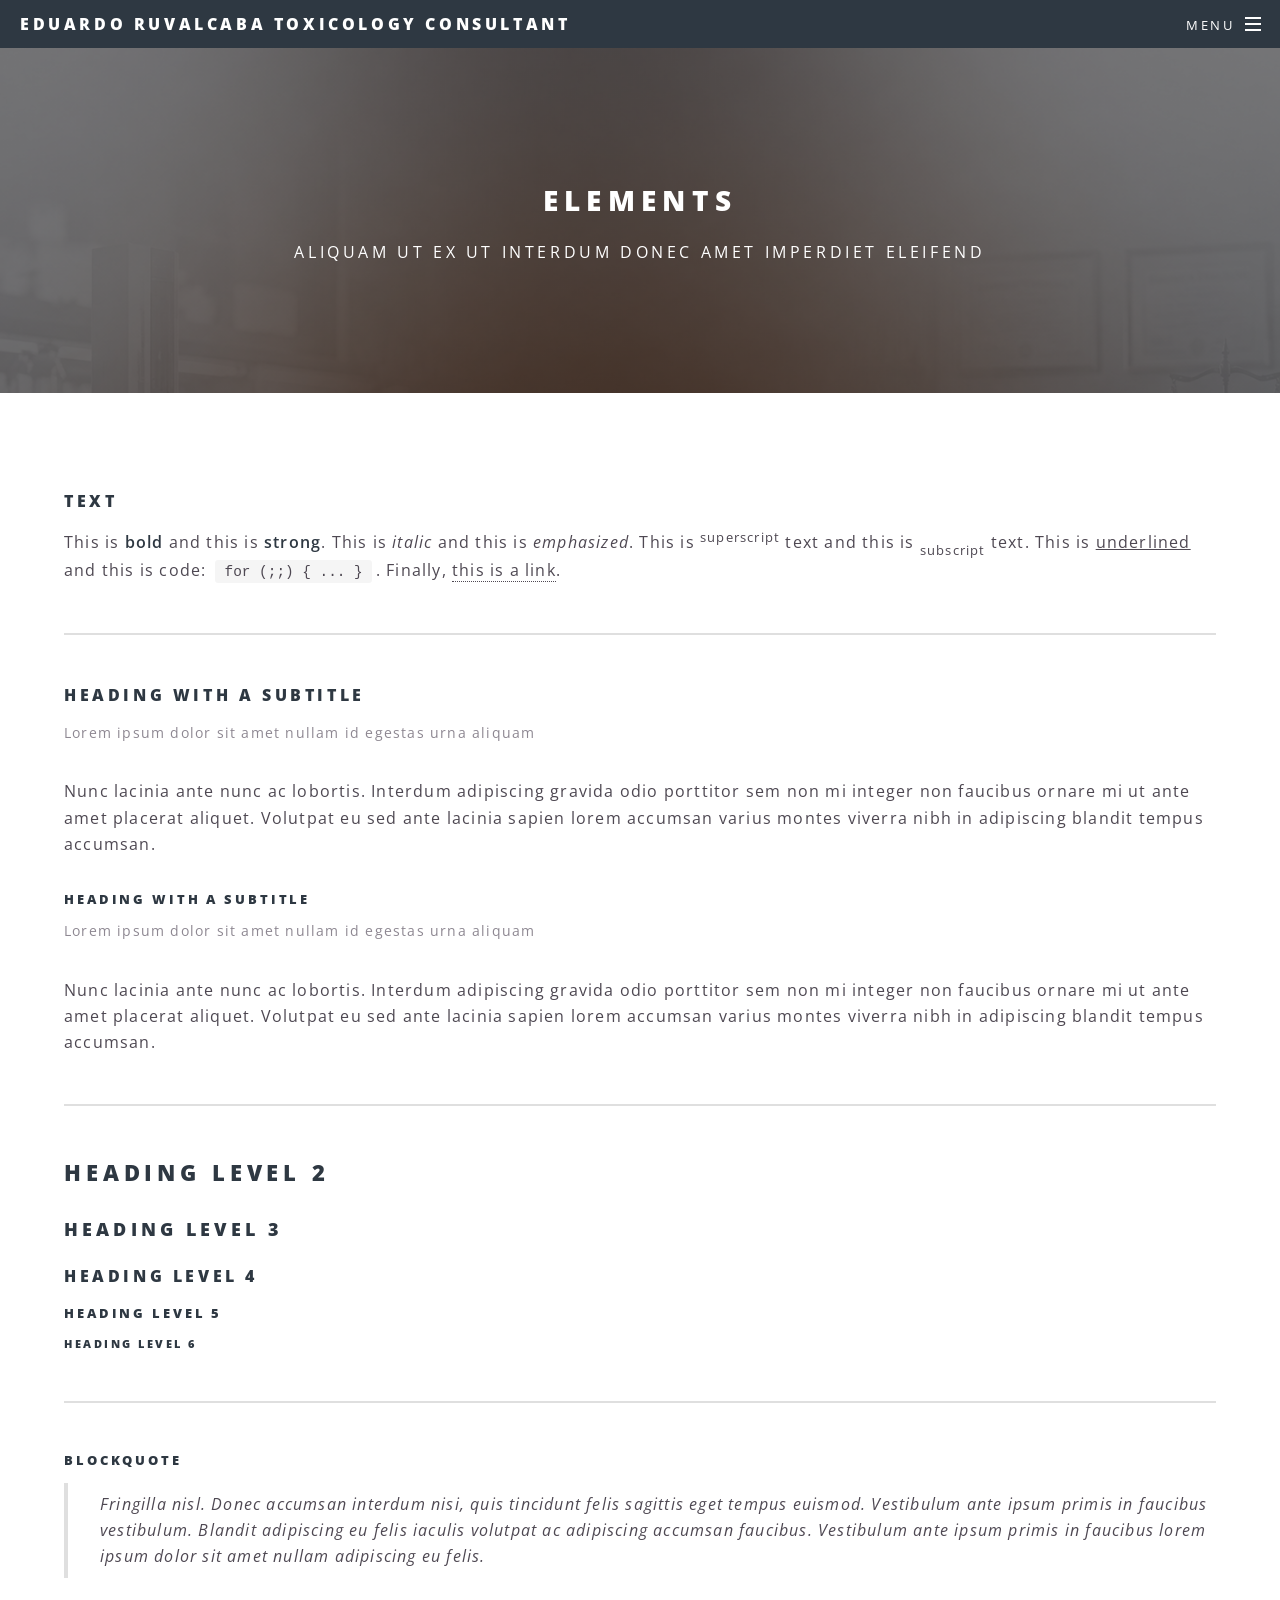
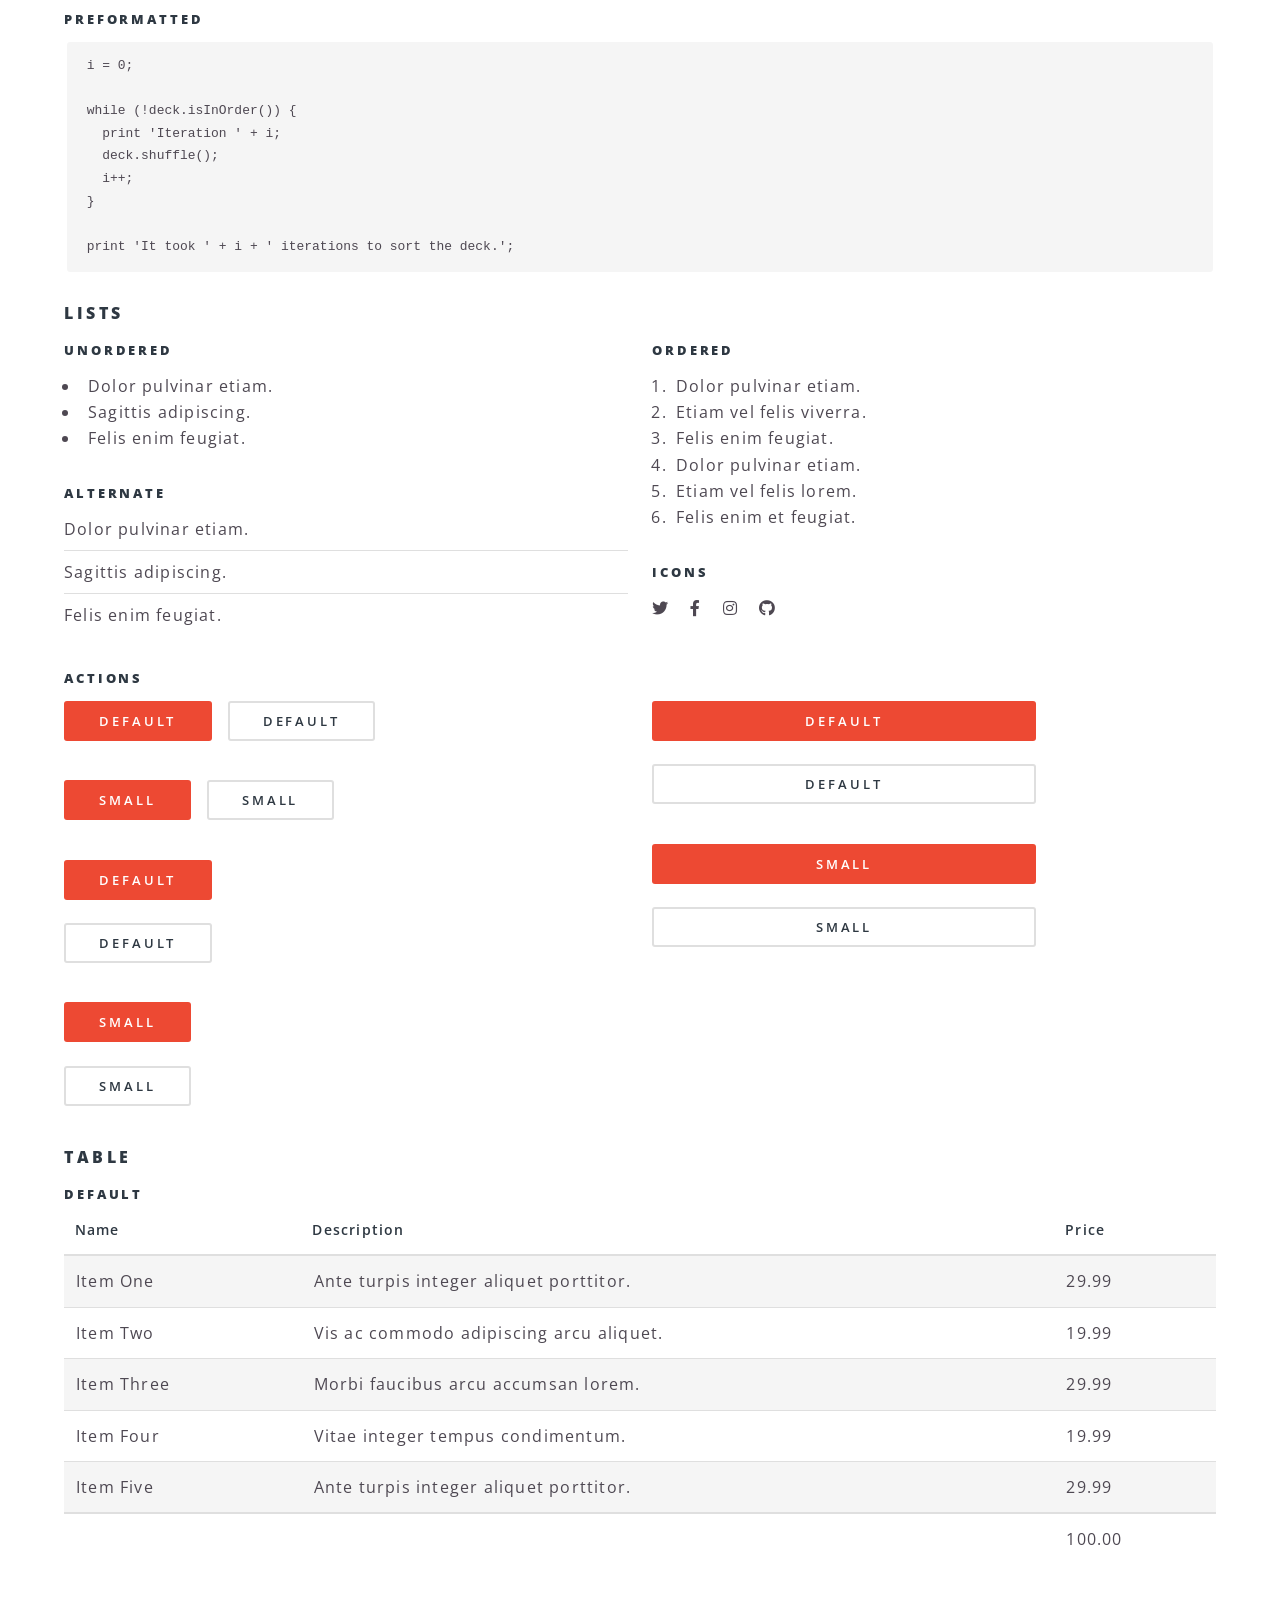
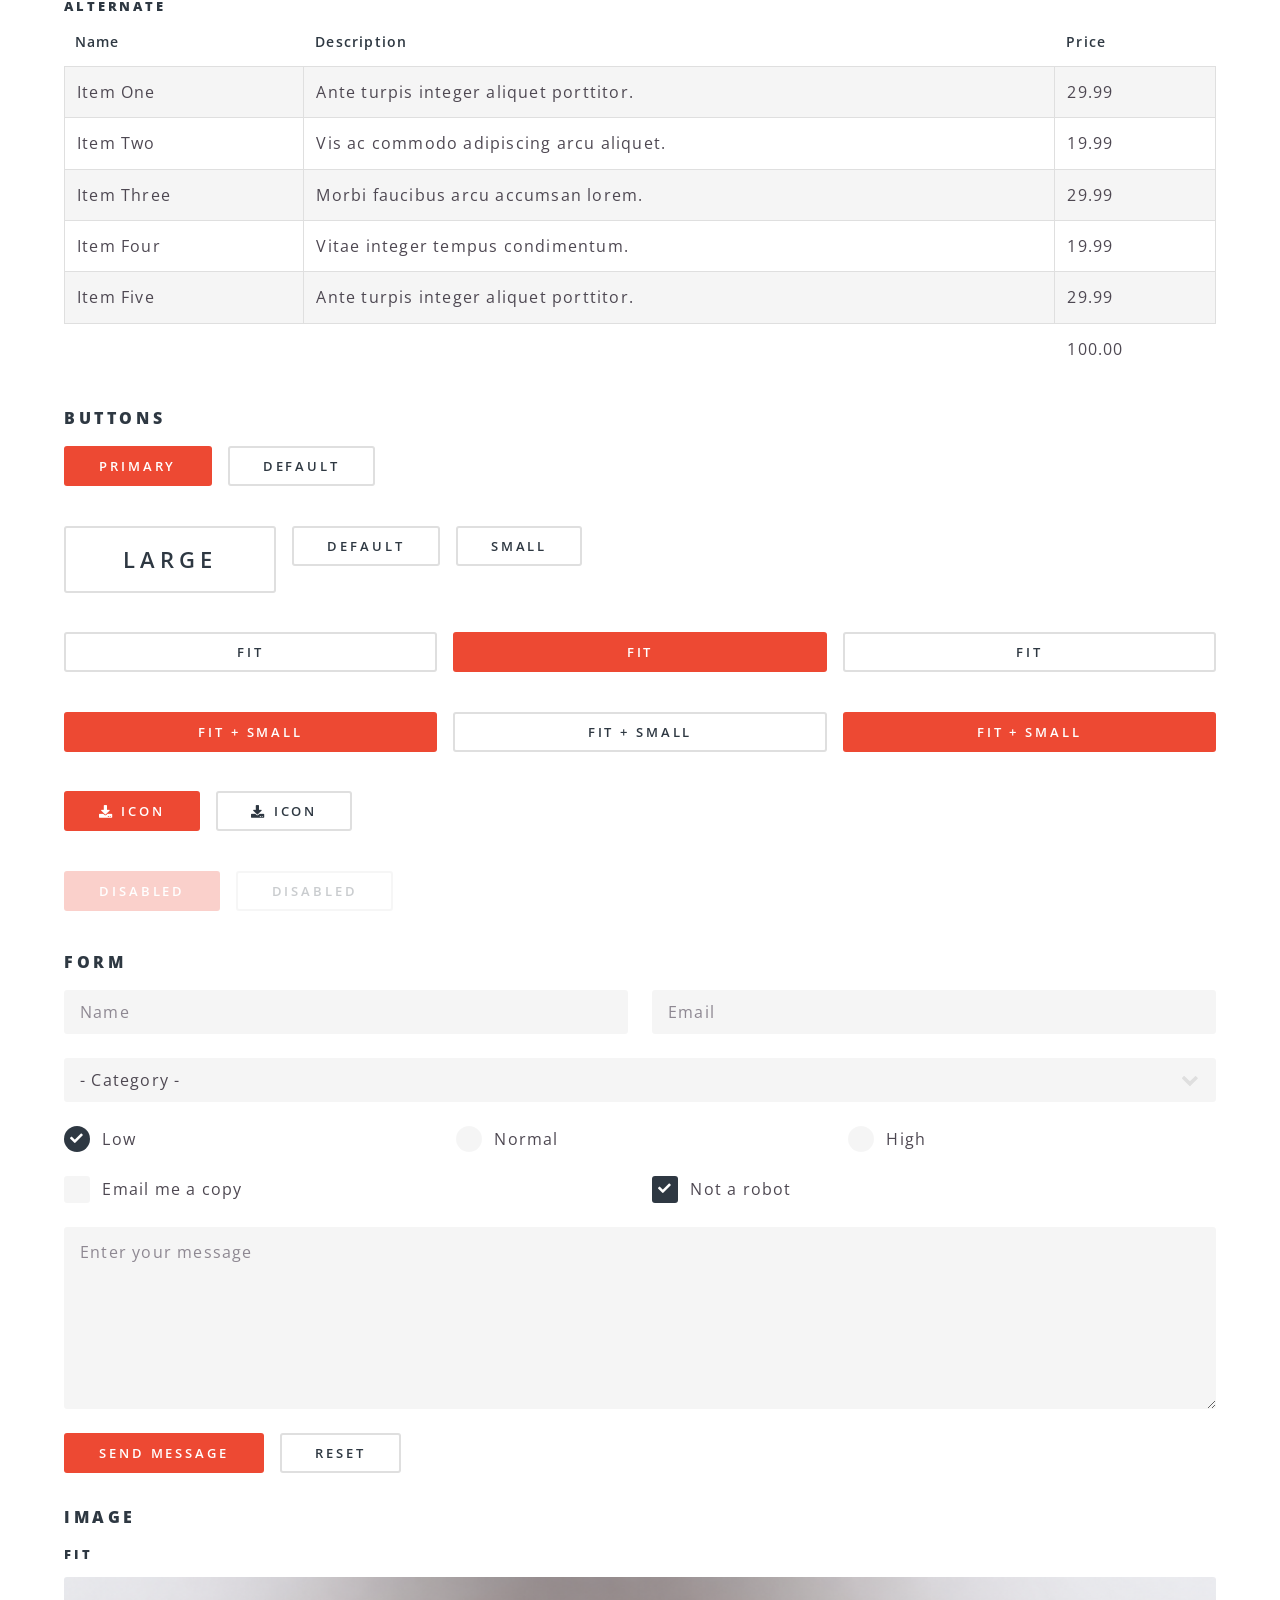
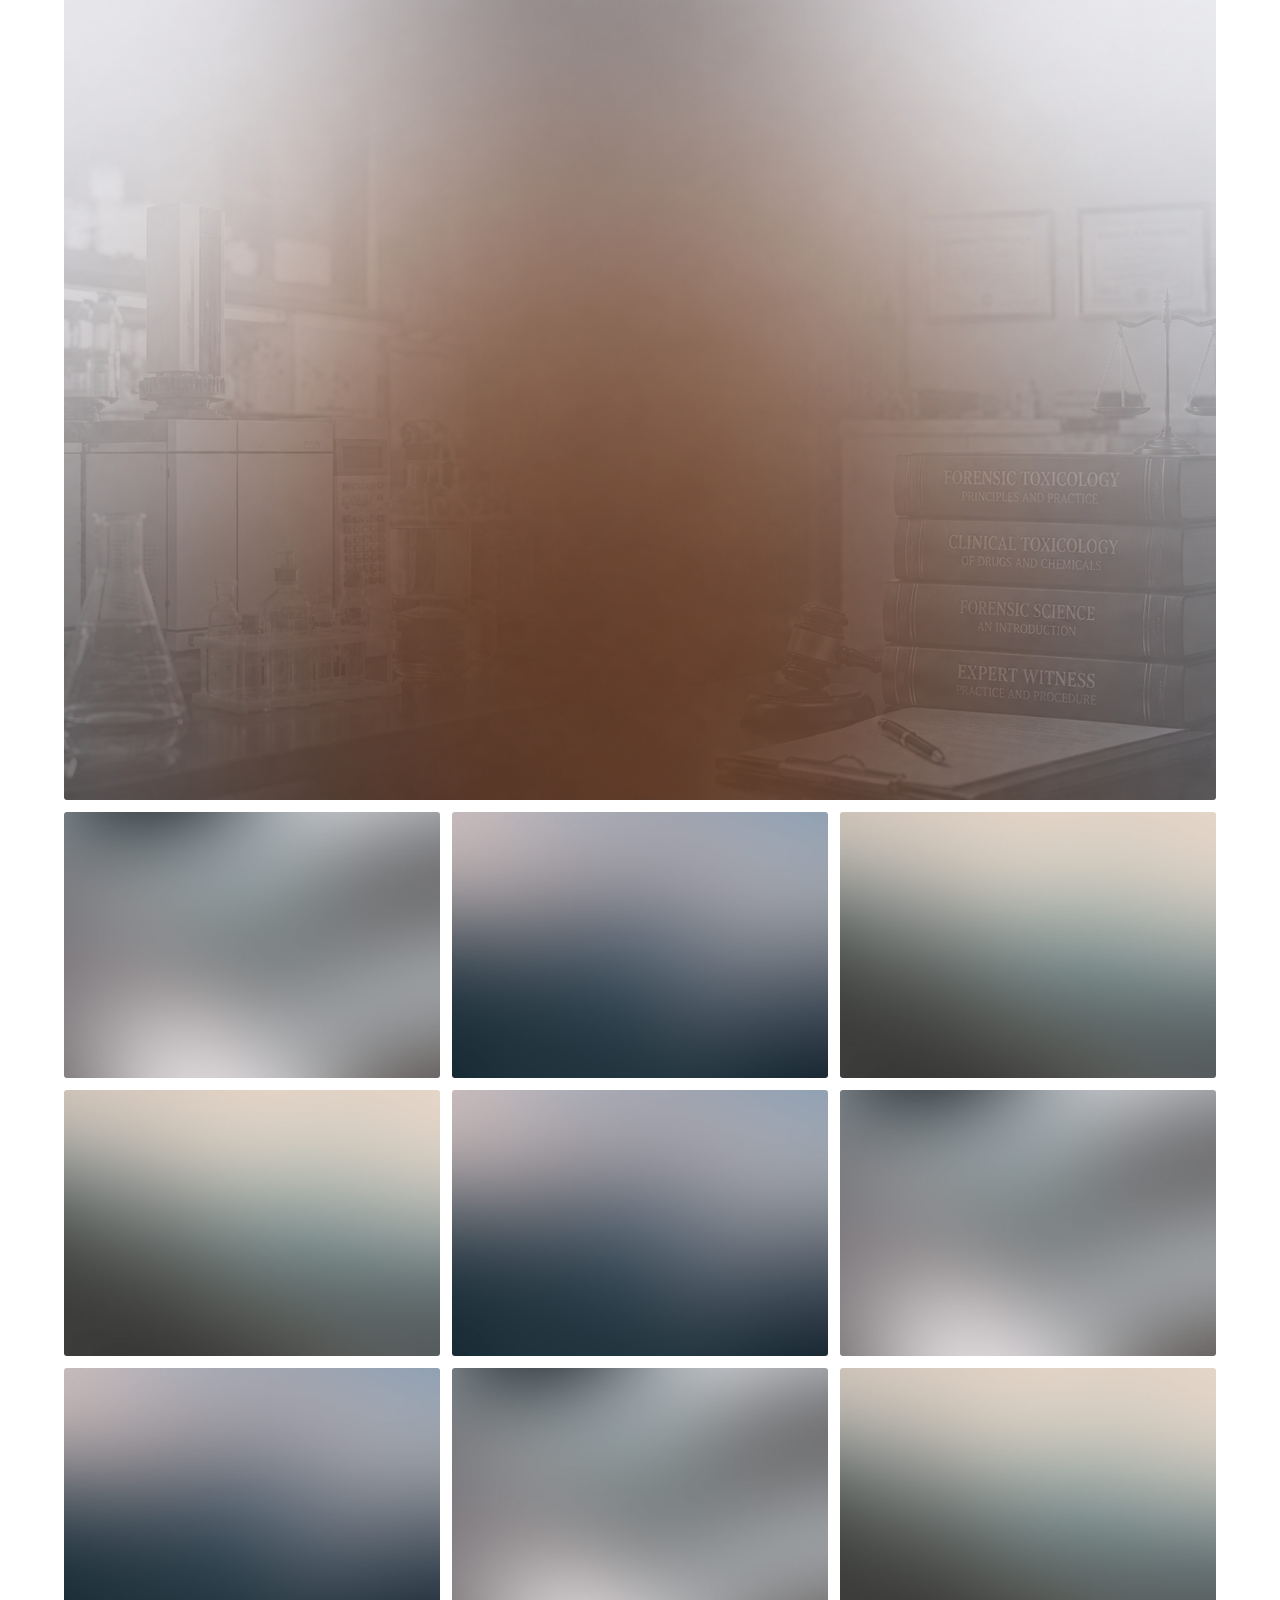
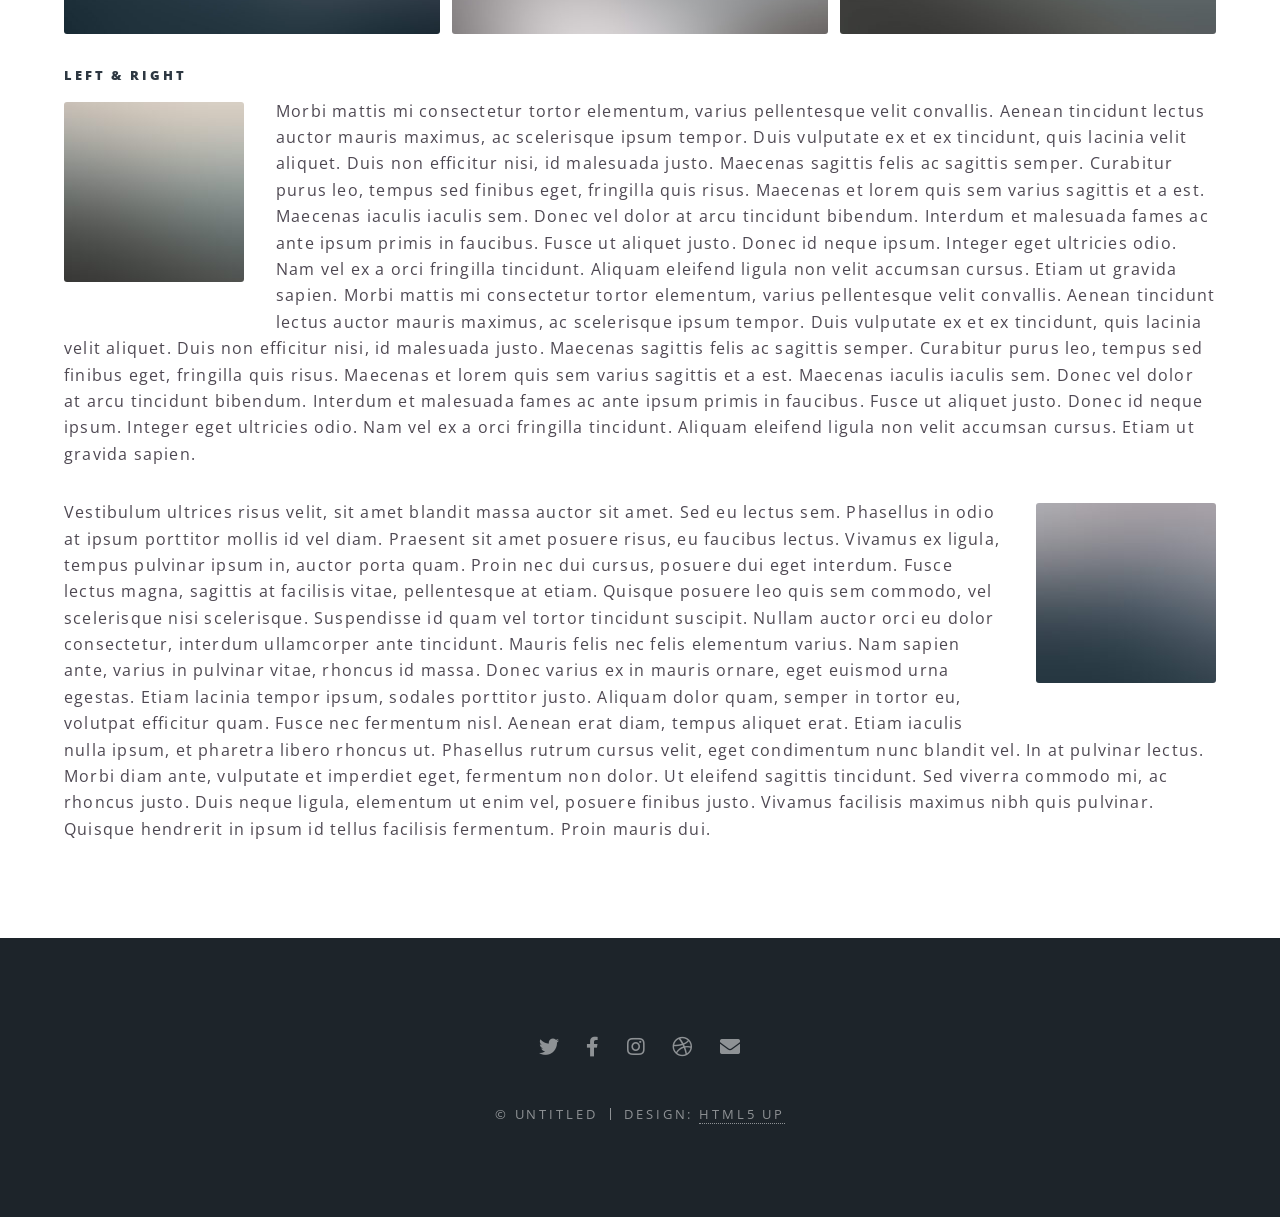
==== About.html @ fb682ca2 "Rename elements.html to About.html" ====
<!DOCTYPE HTML>
<!--
	Spectral by HTML5 UP
	html5up.net | @ajlkn
	Free for personal and commercial use under the CCA 3.0 license (html5up.net/license)
-->
<html>
	<head>
		<title>Eduardo Ruvalcaba Forensic Toxicology Consultant</title>
		<meta charset="utf-8" />
		<meta name="viewport" content="width=device-width, initial-scale=1, user-scalable=no" />
		<link rel="stylesheet" href="assets/css/main.css" />
		<noscript><link rel="stylesheet" href="assets/css/noscript.css" /></noscript>
	</head>
	<body class="is-preload">

		<!-- Page Wrapper -->
			<div id="page-wrapper">

				<!-- Header -->
					<header id="header">
						<h1><a href="index.html">Eduardo Ruvalcaba Toxicology Consultant</a></h1>
						<nav id="nav">
							<ul>
								<li class="special">
									<a href="#menu" class="menuToggle"><span>Menu</span></a>
									<div id="menu">
										<ul>
											<li><a href="index.html">Home</a></li>
											<li><a href="generic.html">Generic</a></li>
											<li><a href="elements.html">Elements</a></li>
											<li><a href="#">Sign Up</a></li>
											<li><a href="#">Log In</a></li>
										</ul>
									</div>
								</li>
							</ul>
						</nav>
					</header>

				<!-- Main -->
					<article id="main">
						<header>
							<h2>Elements</h2>
							<p>Aliquam ut ex ut interdum donec amet imperdiet eleifend</p>
						</header>
						<section class="wrapper style5">
							<div class="inner">

								<section>
									<h4>Text</h4>
									<p>This is <b>bold</b> and this is <strong>strong</strong>. This is <i>italic</i> and this is <em>emphasized</em>.
									This is <sup>superscript</sup> text and this is <sub>subscript</sub> text.
									This is <u>underlined</u> and this is code: <code>for (;;) { ... }</code>. Finally, <a href="#">this is a link</a>.</p>
									<hr />
									<header>
										<h4>Heading with a Subtitle</h4>
										<p>Lorem ipsum dolor sit amet nullam id egestas urna aliquam</p>
									</header>
									<p>Nunc lacinia ante nunc ac lobortis. Interdum adipiscing gravida odio porttitor sem non mi integer non faucibus ornare mi ut ante amet placerat aliquet. Volutpat eu sed ante lacinia sapien lorem accumsan varius montes viverra nibh in adipiscing blandit tempus accumsan.</p>
									<header>
										<h5>Heading with a Subtitle</h5>
										<p>Lorem ipsum dolor sit amet nullam id egestas urna aliquam</p>
									</header>
									<p>Nunc lacinia ante nunc ac lobortis. Interdum adipiscing gravida odio porttitor sem non mi integer non faucibus ornare mi ut ante amet placerat aliquet. Volutpat eu sed ante lacinia sapien lorem accumsan varius montes viverra nibh in adipiscing blandit tempus accumsan.</p>
									<hr />
									<h2>Heading Level 2</h2>
									<h3>Heading Level 3</h3>
									<h4>Heading Level 4</h4>
									<h5>Heading Level 5</h5>
									<h6>Heading Level 6</h6>
									<hr />
									<h5>Blockquote</h5>
									<blockquote>Fringilla nisl. Donec accumsan interdum nisi, quis tincidunt felis sagittis eget tempus euismod. Vestibulum ante ipsum primis in faucibus vestibulum. Blandit adipiscing eu felis iaculis volutpat ac adipiscing accumsan faucibus. Vestibulum ante ipsum primis in faucibus lorem ipsum dolor sit amet nullam adipiscing eu felis.</blockquote>
									<h5>Preformatted</h5>
									<pre><code>i = 0;

while (!deck.isInOrder()) {
  print 'Iteration ' + i;
  deck.shuffle();
  i++;
}

print 'It took ' + i + ' iterations to sort the deck.';</code></pre>
								</section>

								<section>
									<h4>Lists</h4>
									<div class="row">
										<div class="col-6 col-12-medium">
											<h5>Unordered</h5>
											<ul>
												<li>Dolor pulvinar etiam.</li>
												<li>Sagittis adipiscing.</li>
												<li>Felis enim feugiat.</li>
											</ul>
											<h5>Alternate</h5>
											<ul class="alt">
												<li>Dolor pulvinar etiam.</li>
												<li>Sagittis adipiscing.</li>
												<li>Felis enim feugiat.</li>
											</ul>
										</div>
										<div class="col-6 col-12-medium">
											<h5>Ordered</h5>
											<ol>
												<li>Dolor pulvinar etiam.</li>
												<li>Etiam vel felis viverra.</li>
												<li>Felis enim feugiat.</li>
												<li>Dolor pulvinar etiam.</li>
												<li>Etiam vel felis lorem.</li>
												<li>Felis enim et feugiat.</li>
											</ol>
											<h5>Icons</h5>
											<ul class="icons">
												<li><a href="#" class="icon brands fa-twitter"><span class="label">Twitter</span></a></li>
												<li><a href="#" class="icon brands fa-facebook-f"><span class="label">Facebook</span></a></li>
												<li><a href="#" class="icon brands fa-instagram"><span class="label">Instagram</span></a></li>
												<li><a href="#" class="icon brands fa-github"><span class="label">Github</span></a></li>
											</ul>
										</div>
									</div>
									<h5>Actions</h5>
									<div class="row">
										<div class="col-6 col-12-medium">
											<ul class="actions">
												<li><a href="#" class="button primary">Default</a></li>
												<li><a href="#" class="button">Default</a></li>
											</ul>
											<ul class="actions small">
												<li><a href="#" class="button primary small">Small</a></li>
												<li><a href="#" class="button small">Small</a></li>
											</ul>
											<ul class="actions stacked">
												<li><a href="#" class="button primary">Default</a></li>
												<li><a href="#" class="button">Default</a></li>
											</ul>
											<ul class="actions stacked">
												<li><a href="#" class="button primary small">Small</a></li>
												<li><a href="#" class="button small">Small</a></li>
											</ul>
										</div>
										<div class="col-6 col-12-medium">
											<ul class="actions stacked">
												<li><a href="#" class="button primary fit">Default</a></li>
												<li><a href="#" class="button fit">Default</a></li>
											</ul>
											<ul class="actions stacked">
												<li><a href="#" class="button primary small fit">Small</a></li>
												<li><a href="#" class="button small fit">Small</a></li>
											</ul>
										</div>
									</div>
								</section>

								<section>
									<h4>Table</h4>
									<h5>Default</h5>
									<div class="table-wrapper">
										<table>
											<thead>
												<tr>
													<th>Name</th>
													<th>Description</th>
													<th>Price</th>
												</tr>
											</thead>
											<tbody>
												<tr>
													<td>Item One</td>
													<td>Ante turpis integer aliquet porttitor.</td>
													<td>29.99</td>
												</tr>
												<tr>
													<td>Item Two</td>
													<td>Vis ac commodo adipiscing arcu aliquet.</td>
													<td>19.99</td>
												</tr>
												<tr>
													<td>Item Three</td>
													<td> Morbi faucibus arcu accumsan lorem.</td>
													<td>29.99</td>
												</tr>
												<tr>
													<td>Item Four</td>
													<td>Vitae integer tempus condimentum.</td>
													<td>19.99</td>
												</tr>
												<tr>
													<td>Item Five</td>
													<td>Ante turpis integer aliquet porttitor.</td>
													<td>29.99</td>
												</tr>
											</tbody>
											<tfoot>
												<tr>
													<td colspan="2"></td>
													<td>100.00</td>
												</tr>
											</tfoot>
										</table>
									</div>

									<h5>Alternate</h5>
									<div class="table-wrapper">
										<table class="alt">
											<thead>
												<tr>
													<th>Name</th>
													<th>Description</th>
													<th>Price</th>
												</tr>
											</thead>
											<tbody>
												<tr>
													<td>Item One</td>
													<td>Ante turpis integer aliquet porttitor.</td>
													<td>29.99</td>
												</tr>
												<tr>
													<td>Item Two</td>
													<td>Vis ac commodo adipiscing arcu aliquet.</td>
													<td>19.99</td>
												</tr>
												<tr>
													<td>Item Three</td>
													<td> Morbi faucibus arcu accumsan lorem.</td>
													<td>29.99</td>
												</tr>
												<tr>
													<td>Item Four</td>
													<td>Vitae integer tempus condimentum.</td>
													<td>19.99</td>
												</tr>
												<tr>
													<td>Item Five</td>
													<td>Ante turpis integer aliquet porttitor.</td>
													<td>29.99</td>
												</tr>
											</tbody>
											<tfoot>
												<tr>
													<td colspan="2"></td>
													<td>100.00</td>
												</tr>
											</tfoot>
										</table>
									</div>
								</section>

								<section>
									<h4>Buttons</h4>
									<ul class="actions">
										<li><a href="#" class="button primary">Primary</a></li>
										<li><a href="#" class="button">Default</a></li>
									</ul>
									<ul class="actions">
										<li><a href="#" class="button large">Large</a></li>
										<li><a href="#" class="button">Default</a></li>
										<li><a href="#" class="button small">Small</a></li>
									</ul>
									<ul class="actions fit">
										<li><a href="#" class="button fit">Fit</a></li>
										<li><a href="#" class="button primary fit">Fit</a></li>
										<li><a href="#" class="button fit">Fit</a></li>
									</ul>
									<ul class="actions fit small">
										<li><a href="#" class="button primary fit small">Fit + Small</a></li>
										<li><a href="#" class="button fit small">Fit + Small</a></li>
										<li><a href="#" class="button primary fit small">Fit + Small</a></li>
									</ul>
									<ul class="actions">
										<li><a href="#" class="button primary icon solid fa-download">Icon</a></li>
										<li><a href="#" class="button icon solid fa-download">Icon</a></li>
									</ul>
									<ul class="actions">
										<li><span class="button primary disabled">Disabled</span></li>
										<li><span class="button disabled">Disabled</span></li>
									</ul>
								</section>

								<section>
									<h4>Form</h4>
									<form method="post" action="#">
										<div class="row gtr-uniform">
											<div class="col-6 col-12-xsmall">
												<input type="text" name="demo-name" id="demo-name" value="" placeholder="Name" />
											</div>
											<div class="col-6 col-12-xsmall">
												<input type="email" name="demo-email" id="demo-email" value="" placeholder="Email" />
											</div>
											<div class="col-12">
												<select name="demo-category" id="demo-category">
													<option value="">- Category -</option>
													<option value="1">Manufacturing</option>
													<option value="1">Shipping</option>
													<option value="1">Administration</option>
													<option value="1">Human Resources</option>
												</select>
											</div>
											<div class="col-4 col-12-small">
												<input type="radio" id="demo-priority-low" name="demo-priority" checked>
												<label for="demo-priority-low">Low</label>
											</div>
											<div class="col-4 col-12-small">
												<input type="radio" id="demo-priority-normal" name="demo-priority">
												<label for="demo-priority-normal">Normal</label>
											</div>
											<div class="col-4 col-12-small">
												<input type="radio" id="demo-priority-high" name="demo-priority">
												<label for="demo-priority-high">High</label>
											</div>
											<div class="col-6 col-12-small">
												<input type="checkbox" id="demo-copy" name="demo-copy">
												<label for="demo-copy">Email me a copy</label>
											</div>
											<div class="col-6 col-12-small">
												<input type="checkbox" id="demo-human" name="demo-human" checked>
												<label for="demo-human">Not a robot</label>
											</div>
											<div class="col-12">
												<textarea name="demo-message" id="demo-message" placeholder="Enter your message" rows="6"></textarea>
											</div>
											<div class="col-12">
												<ul class="actions">
													<li><input type="submit" value="Send Message" class="primary" /></li>
													<li><input type="reset" value="Reset" /></li>
												</ul>
											</div>
										</div>
									</form>
								</section>

								<section>
									<h4>Image</h4>
									<h5>Fit</h5>
									<div class="box alt">
										<div class="row gtr-50 gtr-uniform">
											<div class="col-12"><span class="image fit"><img src="images/banner.jpg" alt="" /></span></div>
											<div class="col-4"><span class="image fit"><img src="images/pic01.jpg" alt="" /></span></div>
											<div class="col-4"><span class="image fit"><img src="images/pic02.jpg" alt="" /></span></div>
											<div class="col-4"><span class="image fit"><img src="images/pic03.jpg" alt="" /></span></div>
											<div class="col-4"><span class="image fit"><img src="images/pic03.jpg" alt="" /></span></div>
											<div class="col-4"><span class="image fit"><img src="images/pic02.jpg" alt="" /></span></div>
											<div class="col-4"><span class="image fit"><img src="images/pic01.jpg" alt="" /></span></div>
											<div class="col-4"><span class="image fit"><img src="images/pic02.jpg" alt="" /></span></div>
											<div class="col-4"><span class="image fit"><img src="images/pic01.jpg" alt="" /></span></div>
											<div class="col-4"><span class="image fit"><img src="images/pic03.jpg" alt="" /></span></div>
										</div>
									</div>
									<h5>Left &amp; Right</h5>
									<p><span class="image left"><img src="images/pic04.jpg" alt="" /></span>Morbi mattis mi consectetur tortor elementum, varius pellentesque velit convallis. Aenean tincidunt lectus auctor mauris maximus, ac scelerisque ipsum tempor. Duis vulputate ex et ex tincidunt, quis lacinia velit aliquet. Duis non efficitur nisi, id malesuada justo. Maecenas sagittis felis ac sagittis semper. Curabitur purus leo, tempus sed finibus eget, fringilla quis risus. Maecenas et lorem quis sem varius sagittis et a est. Maecenas iaculis iaculis sem. Donec vel dolor at arcu tincidunt bibendum. Interdum et malesuada fames ac ante ipsum primis in faucibus. Fusce ut aliquet justo. Donec id neque ipsum. Integer eget ultricies odio. Nam vel ex a orci fringilla tincidunt. Aliquam eleifend ligula non velit accumsan cursus. Etiam ut gravida sapien. Morbi mattis mi consectetur tortor elementum, varius pellentesque velit convallis. Aenean tincidunt lectus auctor mauris maximus, ac scelerisque ipsum tempor. Duis vulputate ex et ex tincidunt, quis lacinia velit aliquet. Duis non efficitur nisi, id malesuada justo. Maecenas sagittis felis ac sagittis semper. Curabitur purus leo, tempus sed finibus eget, fringilla quis risus. Maecenas et lorem quis sem varius sagittis et a est. Maecenas iaculis iaculis sem. Donec vel dolor at arcu tincidunt bibendum. Interdum et malesuada fames ac ante ipsum primis in faucibus. Fusce ut aliquet justo. Donec id neque ipsum. Integer eget ultricies odio. Nam vel ex a orci fringilla tincidunt. Aliquam eleifend ligula non velit accumsan cursus. Etiam ut gravida sapien.</p>
									<p><span class="image right"><img src="images/pic05.jpg" alt="" /></span>Vestibulum ultrices risus velit, sit amet blandit massa auctor sit amet. Sed eu lectus sem. Phasellus in odio at ipsum porttitor mollis id vel diam. Praesent sit amet posuere risus, eu faucibus lectus. Vivamus ex ligula, tempus pulvinar ipsum in, auctor porta quam. Proin nec dui cursus, posuere dui eget interdum. Fusce lectus magna, sagittis at facilisis vitae, pellentesque at etiam. Quisque posuere leo quis sem commodo, vel scelerisque nisi scelerisque. Suspendisse id quam vel tortor tincidunt suscipit. Nullam auctor orci eu dolor consectetur, interdum ullamcorper ante tincidunt. Mauris felis nec felis elementum varius. Nam sapien ante, varius in pulvinar vitae, rhoncus id massa. Donec varius ex in mauris ornare, eget euismod urna egestas. Etiam lacinia tempor ipsum, sodales porttitor justo. Aliquam dolor quam, semper in tortor eu, volutpat efficitur quam. Fusce nec fermentum nisl. Aenean erat diam, tempus aliquet erat. Etiam iaculis nulla ipsum, et pharetra libero rhoncus ut. Phasellus rutrum cursus velit, eget condimentum nunc blandit vel. In at pulvinar lectus. Morbi diam ante, vulputate et imperdiet eget, fermentum non dolor. Ut eleifend sagittis tincidunt. Sed viverra commodo mi, ac rhoncus justo. Duis neque ligula, elementum ut enim vel, posuere finibus justo. Vivamus facilisis maximus nibh quis pulvinar. Quisque hendrerit in ipsum id tellus facilisis fermentum. Proin mauris dui.</p>
								</section>

							</div>
						</section>
					</article>

				<!-- Footer -->
					<footer id="footer">
						<ul class="icons">
							<li><a href="#" class="icon brands fa-twitter"><span class="label">Twitter</span></a></li>
							<li><a href="#" class="icon brands fa-facebook-f"><span class="label">Facebook</span></a></li>
							<li><a href="#" class="icon brands fa-instagram"><span class="label">Instagram</span></a></li>
							<li><a href="#" class="icon brands fa-dribbble"><span class="label">Dribbble</span></a></li>
							<li><a href="#" class="icon solid fa-envelope"><span class="label">Email</span></a></li>
						</ul>
						<ul class="copyright">
							<li>&copy; Untitled</li><li>Design: <a href="http://html5up.net">HTML5 UP</a></li>
						</ul>
					</footer>

			</div>

		<!-- Scripts -->
			<script src="assets/js/jquery.min.js"></script>
			<script src="assets/js/jquery.scrollex.min.js"></script>
			<script src="assets/js/jquery.scrolly.min.js"></script>
			<script src="assets/js/browser.min.js"></script>
			<script src="assets/js/breakpoints.min.js"></script>
			<script src="assets/js/util.js"></script>
			<script src="assets/js/main.js"></script>

	</body>
</html>
---- assets/css/main.css ----
@import url(fontawesome-all.min.css);
@import url("https://fonts.googleapis.com/css?family=Open+Sans:400,400italic,600,600italic,800,800italic");

/*
	Spectral by HTML5 UP
	html5up.net | @ajlkn
	Free for personal and commercial use under the CCA 3.0 license (html5up.net/license)
*/

html, body, div, span, applet, object,
iframe, h1, h2, h3, h4, h5, h6, p, blockquote,
pre, a, abbr, acronym, address, big, cite,
code, del, dfn, em, img, ins, kbd, q, s, samp,
small, strike, strong, sub, sup, tt, var, b,
u, i, center, dl, dt, dd, ol, ul, li, fieldset,
form, label, legend, table, caption, tbody,
tfoot, thead, tr, th, td, article, aside,
canvas, details, embed, figure, figcaption,
footer, header, hgroup, menu, nav, output, ruby,
section, summary, time, mark, audio, video {
	margin: 0;
	padding: 0;
	border: 0;
	font-size: 100%;
	font: inherit;
	vertical-align: baseline;}

article, aside, details, figcaption, figure,
footer, header, hgroup, menu, nav, section {
	display: block;}

body {
	line-height: 1;
}

ol, ul {
	list-style: none;
}

blockquote, q {
	quotes: none;
}

	blockquote:before, blockquote:after, q:before, q:after {
		content: '';
		content: none;
	}

table {
	border-collapse: collapse;
	border-spacing: 0;
}

body {
	-webkit-text-size-adjust: none;
}

mark {
	background-color: transparent;
	color: inherit;
}

input::-moz-focus-inner {
	border: 0;
	padding: 0;
}

input, select, textarea {
	-moz-appearance: none;
	-webkit-appearance: none;
	-ms-appearance: none;
	appearance: none;
}

/* Basic */

	@-ms-viewport {
		width: device-width;
	}

	html {
		box-sizing: border-box;
	}

	*, *:before, *:after {
		box-sizing: inherit;
	}

	body {
		background: #2e3842;
	}

		body.is-preload *, body.is-preload *:before, body.is-preload *:after {
			-moz-animation: none !important;
			-webkit-animation: none !important;
			-ms-animation: none !important;
			animation: none !important;
			-moz-transition: none !important;
			-webkit-transition: none !important;
			-ms-transition: none !important;
			transition: none !important;
		}

	body, input, select, textarea {
		color: #fff;
		font-family: "Open Sans", Helvetica, sans-serif;
		font-size: 15pt;
		font-weight: 400;
		letter-spacing: 0.075em;
		line-height: 1.65em;
	}

		@media screen and (max-width: 1680px) {

			body, input, select, textarea {
				font-size: 13pt;
			}

		}

		@media screen and (max-width: 1280px) {

			body, input, select, textarea {
				font-size: 12pt;
			}

		}

		@media screen and (max-width: 736px) {

			body, input, select, textarea {
				font-size: 11pt;
				letter-spacing: 0.0375em;
			}

		}

	a {
		-moz-transition: color 0.2s ease, border-bottom-color 0.2s ease;
		-webkit-transition: color 0.2s ease, border-bottom-color 0.2s ease;
		-ms-transition: color 0.2s ease, border-bottom-color 0.2s ease;
		transition: color 0.2s ease, border-bottom-color 0.2s ease;
		border-bottom: dotted 1px;
		color: inherit;
		text-decoration: none;
	}

		a:hover {
			border-bottom-color: transparent;
		}

	strong, b {
		color: #fff;
		font-weight: 600;
	}

	em, i {
		font-style: italic;
	}

	p {
		margin: 0 0 2em 0;
	}

	h1, h2, h3, h4, h5, h6 {
		color: #fff;
		font-weight: 800;
		letter-spacing: 0.225em;
		line-height: 1em;
		margin: 0 0 1em 0;
		text-transform: uppercase;
	}

		h1 a, h2 a, h3 a, h4 a, h5 a, h6 a {
			color: inherit;
			text-decoration: none;
		}

	h2 {
		font-size: 1.35em;
		line-height: 1.75em;
	}

		@media screen and (max-width: 736px) {

			h2 {
				font-size: 1.1em;
				line-height: 1.65em;
			}

		}

	h3 {
		font-size: 1.15em;
		line-height: 1.75em;
	}

		@media screen and (max-width: 736px) {

			h3 {
				font-size: 1em;
				line-height: 1.65em;
			}

		}

	h4 {
		font-size: 1em;
		line-height: 1.5em;
	}

	h5 {
		font-size: 0.8em;
		line-height: 1.5em;
	}

	h6 {
		font-size: 0.7em;
		line-height: 1.5em;
	}

	sub {
		font-size: 0.8em;
		position: relative;
		top: 0.5em;
	}

	sup {
		font-size: 0.8em;
		position: relative;
		top: -0.5em;
	}

	hr {
		border: 0;
		border-bottom: solid 2px #fff;
		margin: 3em 0;
	}

		hr.major {
			margin: 4.5em 0;
		}

	blockquote {
		border-left: solid 4px #fff;
		font-style: italic;
		margin: 0 0 2em 0;
		padding: 0.5em 0 0.5em 2em;
	}

	code {
		background: rgba(144, 144, 144, 0.25);
		border-radius: 3px;
		font-family: "Courier New", monospace;
		font-size: 0.9em;
		letter-spacing: 0;
		margin: 0 0.25em;
		padding: 0.25em 0.65em;
	}

	pre {
		-webkit-overflow-scrolling: touch;
		font-family: "Courier New", monospace;
		font-size: 0.9em;
		margin: 0 0 2em 0;
	}

		pre code {
			display: block;
			line-height: 1.75em;
			padding: 1em 1.5em;
			overflow-x: auto;
		}

	.align-left {
		text-align: left;
	}

	.align-center {
		text-align: center;
	}

	.align-right {
		text-align: right;
	}

/* Row */

	.row {
		display: flex;
		flex-wrap: wrap;
		box-sizing: border-box;
		align-items: stretch;
	}

		.row > * {
			box-sizing: border-box;
		}

		.row.gtr-uniform > * > :last-child {
			margin-bottom: 0;
		}

		.row.aln-left {
			justify-content: flex-start;
		}

		.row.aln-center {
			justify-content: center;
		}

		.row.aln-right {
			justify-content: flex-end;
		}

		.row.aln-top {
			align-items: flex-start;
		}

		.row.aln-middle {
			align-items: center;
		}

		.row.aln-bottom {
			align-items: flex-end;
		}

		.row > .imp {
			order: -1;
		}

		.row > .col-1 {
			width: 8.33333%;
		}

		.row > .off-1 {
			margin-left: 8.33333%;
		}

		.row > .col-2 {
			width: 16.66667%;
		}

		.row > .off-2 {
			margin-left: 16.66667%;
		}

		.row > .col-3 {
			width: 25%;
		}

		.row > .off-3 {
			margin-left: 25%;
		}

		.row > .col-4 {
			width: 33.33333%;
		}

		.row > .off-4 {
			margin-left: 33.33333%;
		}

		.row > .col-5 {
			width: 41.66667%;
		}

		.row > .off-5 {
			margin-left: 41.66667%;
		}

		.row > .col-6 {
			width: 50%;
		}

		.row > .off-6 {
			margin-left: 50%;
		}

		.row > .col-7 {
			width: 58.33333%;
		}

		.row > .off-7 {
			margin-left: 58.33333%;
		}

		.row > .col-8 {
			width: 66.66667%;
		}

		.row > .off-8 {
			margin-left: 66.66667%;
		}

		.row > .col-9 {
			width: 75%;
		}

		.row > .off-9 {
			margin-left: 75%;
		}

		.row > .col-10 {
			width: 83.33333%;
		}

		.row > .off-10 {
			margin-left: 83.33333%;
		}

		.row > .col-11 {
			width: 91.66667%;
		}

		.row > .off-11 {
			margin-left: 91.66667%;
		}

		.row > .col-12 {
			width: 100%;
		}

		.row > .off-12 {
			margin-left: 100%;
		}

		.row.gtr-0 {
			margin-top: 0;
			margin-left: 0em;
		}

			.row.gtr-0 > * {
				padding: 0 0 0 0em;
			}

			.row.gtr-0.gtr-uniform {
				margin-top: 0em;
			}

				.row.gtr-0.gtr-uniform > * {
					padding-top: 0em;
				}

		.row.gtr-25 {
			margin-top: 0;
			margin-left: -0.375em;
		}

			.row.gtr-25 > * {
				padding: 0 0 0 0.375em;
			}

			.row.gtr-25.gtr-uniform {
				margin-top: -0.375em;
			}

				.row.gtr-25.gtr-uniform > * {
					padding-top: 0.375em;
				}

		.row.gtr-50 {
			margin-top: 0;
			margin-left: -0.75em;
		}

			.row.gtr-50 > * {
				padding: 0 0 0 0.75em;
			}

			.row.gtr-50.gtr-uniform {
				margin-top: -0.75em;
			}

				.row.gtr-50.gtr-uniform > * {
					padding-top: 0.75em;
				}

		.row {
			margin-top: 0;
			margin-left: -1.5em;
		}

			.row > * {
				padding: 0 0 0 1.5em;
			}

			.row.gtr-uniform {
				margin-top: -1.5em;
			}

				.row.gtr-uniform > * {
					padding-top: 1.5em;
				}

		.row.gtr-150 {
			margin-top: 0;
			margin-left: -2.25em;
		}

			.row.gtr-150 > * {
				padding: 0 0 0 2.25em;
			}

			.row.gtr-150.gtr-uniform {
				margin-top: -2.25em;
			}

				.row.gtr-150.gtr-uniform > * {
					padding-top: 2.25em;
				}

		.row.gtr-200 {
			margin-top: 0;
			margin-left: -3em;
		}

			.row.gtr-200 > * {
				padding: 0 0 0 3em;
			}

			.row.gtr-200.gtr-uniform {
				margin-top: -3em;
			}

				.row.gtr-200.gtr-uniform > * {
					padding-top: 3em;
				}

		@media screen and (max-width: 1680px) {

			.row {
				display: flex;
				flex-wrap: wrap;
				box-sizing: border-box;
				align-items: stretch;
			}

				.row > * {
					box-sizing: border-box;
				}

				.row.gtr-uniform > * > :last-child {
					margin-bottom: 0;
				}

				.row.aln-left {
					justify-content: flex-start;
				}

				.row.aln-center {
					justify-content: center;
				}

				.row.aln-right {
					justify-content: flex-end;
				}

				.row.aln-top {
					align-items: flex-start;
				}

				.row.aln-middle {
					align-items: center;
				}

				.row.aln-bottom {
					align-items: flex-end;
				}

				.row > .imp-xlarge {
					order: -1;
				}

				.row > .col-1-xlarge {
					width: 8.33333%;
				}

				.row > .off-1-xlarge {
					margin-left: 8.33333%;
				}

				.row > .col-2-xlarge {
					width: 16.66667%;
				}

				.row > .off-2-xlarge {
					margin-left: 16.66667%;
				}

				.row > .col-3-xlarge {
					width: 25%;
				}

				.row > .off-3-xlarge {
					margin-left: 25%;
				}

				.row > .col-4-xlarge {
					width: 33.33333%;
				}

				.row > .off-4-xlarge {
					margin-left: 33.33333%;
				}

				.row > .col-5-xlarge {
					width: 41.66667%;
				}

				.row > .off-5-xlarge {
					margin-left: 41.66667%;
				}

				.row > .col-6-xlarge {
					width: 50%;
				}

				.row > .off-6-xlarge {
					margin-left: 50%;
				}

				.row > .col-7-xlarge {
					width: 58.33333%;
				}

				.row > .off-7-xlarge {
					margin-left: 58.33333%;
				}

				.row > .col-8-xlarge {
					width: 66.66667%;
				}

				.row > .off-8-xlarge {
					margin-left: 66.66667%;
				}

				.row > .col-9-xlarge {
					width: 75%;
				}

				.row > .off-9-xlarge {
					margin-left: 75%;
				}

				.row > .col-10-xlarge {
					width: 83.33333%;
				}

				.row > .off-10-xlarge {
					margin-left: 83.33333%;
				}

				.row > .col-11-xlarge {
					width: 91.66667%;
				}

				.row > .off-11-xlarge {
					margin-left: 91.66667%;
				}

				.row > .col-12-xlarge {
					width: 100%;
				}

				.row > .off-12-xlarge {
					margin-left: 100%;
				}

				.row.gtr-0 {
					margin-top: 0;
					margin-left: 0em;
				}

					.row.gtr-0 > * {
						padding: 0 0 0 0em;
					}

					.row.gtr-0.gtr-uniform {
						margin-top: 0em;
					}

						.row.gtr-0.gtr-uniform > * {
							padding-top: 0em;
						}

				.row.gtr-25 {
					margin-top: 0;
					margin-left: -0.375em;
				}

					.row.gtr-25 > * {
						padding: 0 0 0 0.375em;
					}

					.row.gtr-25.gtr-uniform {
						margin-top: -0.375em;
					}

						.row.gtr-25.gtr-uniform > * {
							padding-top: 0.375em;
						}

				.row.gtr-50 {
					margin-top: 0;
					margin-left: -0.75em;
				}

					.row.gtr-50 > * {
						padding: 0 0 0 0.75em;
					}

					.row.gtr-50.gtr-uniform {
						margin-top: -0.75em;
					}

						.row.gtr-50.gtr-uniform > * {
							padding-top: 0.75em;
						}

				.row {
					margin-top: 0;
					margin-left: -1.5em;
				}

					.row > * {
						padding: 0 0 0 1.5em;
					}

					.row.gtr-uniform {
						margin-top: -1.5em;
					}

						.row.gtr-uniform > * {
							padding-top: 1.5em;
						}

				.row.gtr-150 {
					margin-top: 0;
					margin-left: -2.25em;
				}

					.row.gtr-150 > * {
						padding: 0 0 0 2.25em;
					}

					.row.gtr-150.gtr-uniform {
						margin-top: -2.25em;
					}

						.row.gtr-150.gtr-uniform > * {
							padding-top: 2.25em;
						}

				.row.gtr-200 {
					margin-top: 0;
					margin-left: -3em;
				}

					.row.gtr-200 > * {
						padding: 0 0 0 3em;
					}

					.row.gtr-200.gtr-uniform {
						margin-top: -3em;
					}

						.row.gtr-200.gtr-uniform > * {
							padding-top: 3em;
						}

		}

		@media screen and (max-width: 1280px) {

			.row {
				display: flex;
				flex-wrap: wrap;
				box-sizing: border-box;
				align-items: stretch;
			}

				.row > * {
					box-sizing: border-box;
				}

				.row.gtr-uniform > * > :last-child {
					margin-bottom: 0;
				}

				.row.aln-left {
					justify-content: flex-start;
				}

				.row.aln-center {
					justify-content: center;
				}

				.row.aln-right {
					justify-content: flex-end;
				}

				.row.aln-top {
					align-items: flex-start;
				}

				.row.aln-middle {
					align-items: center;
				}

				.row.aln-bottom {
					align-items: flex-end;
				}

				.row > .imp-large {
					order: -1;
				}

				.row > .col-1-large {
					width: 8.33333%;
				}

				.row > .off-1-large {
					margin-left: 8.33333%;
				}

				.row > .col-2-large {
					width: 16.66667%;
				}

				.row > .off-2-large {
					margin-left: 16.66667%;
				}

				.row > .col-3-large {
					width: 25%;
				}

				.row > .off-3-large {
					margin-left: 25%;
				}

				.row > .col-4-large {
					width: 33.33333%;
				}

				.row > .off-4-large {
					margin-left: 33.33333%;
				}

				.row > .col-5-large {
					width: 41.66667%;
				}

				.row > .off-5-large {
					margin-left: 41.66667%;
				}

				.row > .col-6-large {
					width: 50%;
				}

				.row > .off-6-large {
					margin-left: 50%;
				}

				.row > .col-7-large {
					width: 58.33333%;
				}

				.row > .off-7-large {
					margin-left: 58.33333%;
				}

				.row > .col-8-large {
					width: 66.66667%;
				}

				.row > .off-8-large {
					margin-left: 66.66667%;
				}

				.row > .col-9-large {
					width: 75%;
				}

				.row > .off-9-large {
					margin-left: 75%;
				}

				.row > .col-10-large {
					width: 83.33333%;
				}

				.row > .off-10-large {
					margin-left: 83.33333%;
				}

				.row > .col-11-large {
					width: 91.66667%;
				}

				.row > .off-11-large {
					margin-left: 91.66667%;
				}

				.row > .col-12-large {
					width: 100%;
				}

				.row > .off-12-large {
					margin-left: 100%;
				}

				.row.gtr-0 {
					margin-top: 0;
					margin-left: 0em;
				}

					.row.gtr-0 > * {
						padding: 0 0 0 0em;
					}

					.row.gtr-0.gtr-uniform {
						margin-top: 0em;
					}

						.row.gtr-0.gtr-uniform > * {
							padding-top: 0em;
						}

				.row.gtr-25 {
					margin-top: 0;
					margin-left: -0.375em;
				}

					.row.gtr-25 > * {
						padding: 0 0 0 0.375em;
					}

					.row.gtr-25.gtr-uniform {
						margin-top: -0.375em;
					}

						.row.gtr-25.gtr-uniform > * {
							padding-top: 0.375em;
						}

				.row.gtr-50 {
					margin-top: 0;
					margin-left: -0.75em;
				}

					.row.gtr-50 > * {
						padding: 0 0 0 0.75em;
					}

					.row.gtr-50.gtr-uniform {
						margin-top: -0.75em;
					}

						.row.gtr-50.gtr-uniform > * {
							padding-top: 0.75em;
						}

				.row {
					margin-top: 0;
					margin-left: -1.5em;
				}

					.row > * {
						padding: 0 0 0 1.5em;
					}

					.row.gtr-uniform {
						margin-top: -1.5em;
					}

						.row.gtr-uniform > * {
							padding-top: 1.5em;
						}

				.row.gtr-150 {
					margin-top: 0;
					margin-left: -2.25em;
				}

					.row.gtr-150 > * {
						padding: 0 0 0 2.25em;
					}

					.row.gtr-150.gtr-uniform {
						margin-top: -2.25em;
					}

						.row.gtr-150.gtr-uniform > * {
							padding-top: 2.25em;
						}

				.row.gtr-200 {
					margin-top: 0;
					margin-left: -3em;
				}

					.row.gtr-200 > * {
						padding: 0 0 0 3em;
					}

					.row.gtr-200.gtr-uniform {
						margin-top: -3em;
					}

						.row.gtr-200.gtr-uniform > * {
							padding-top: 3em;
						}

		}

		@media screen and (max-width: 980px) {

			.row {
				display: flex;
				flex-wrap: wrap;
				box-sizing: border-box;
				align-items: stretch;
			}

				.row > * {
					box-sizing: border-box;
				}

				.row.gtr-uniform > * > :last-child {
					margin-bottom: 0;
				}

				.row.aln-left {
					justify-content: flex-start;
				}

				.row.aln-center {
					justify-content: center;
				}

				.row.aln-right {
					justify-content: flex-end;
				}

				.row.aln-top {
					align-items: flex-start;
				}

				.row.aln-middle {
					align-items: center;
				}

				.row.aln-bottom {
					align-items: flex-end;
				}

				.row > .imp-medium {
					order: -1;
				}

				.row > .col-1-medium {
					width: 8.33333%;
				}

				.row > .off-1-medium {
					margin-left: 8.33333%;
				}

				.row > .col-2-medium {
					width: 16.66667%;
				}

				.row > .off-2-medium {
					margin-left: 16.66667%;
				}

				.row > .col-3-medium {
					width: 25%;
				}

				.row > .off-3-medium {
					margin-left: 25%;
				}

				.row > .col-4-medium {
					width: 33.33333%;
				}

				.row > .off-4-medium {
					margin-left: 33.33333%;
				}

				.row > .col-5-medium {
					width: 41.66667%;
				}

				.row > .off-5-medium {
					margin-left: 41.66667%;
				}

				.row > .col-6-medium {
					width: 50%;
				}

				.row > .off-6-medium {
					margin-left: 50%;
				}

				.row > .col-7-medium {
					width: 58.33333%;
				}

				.row > .off-7-medium {
					margin-left: 58.33333%;
				}

				.row > .col-8-medium {
					width: 66.66667%;
				}

				.row > .off-8-medium {
					margin-left: 66.66667%;
				}

				.row > .col-9-medium {
					width: 75%;
				}

				.row > .off-9-medium {
					margin-left: 75%;
				}

				.row > .col-10-medium {
					width: 83.33333%;
				}

				.row > .off-10-medium {
					margin-left: 83.33333%;
				}

				.row > .col-11-medium {
					width: 91.66667%;
				}

				.row > .off-11-medium {
					margin-left: 91.66667%;
				}

				.row > .col-12-medium {
					width: 100%;
				}

				.row > .off-12-medium {
					margin-left: 100%;
				}

				.row.gtr-0 {
					margin-top: 0;
					margin-left: 0em;
				}

					.row.gtr-0 > * {
						padding: 0 0 0 0em;
					}

					.row.gtr-0.gtr-uniform {
						margin-top: 0em;
					}

						.row.gtr-0.gtr-uniform > * {
							padding-top: 0em;
						}

				.row.gtr-25 {
					margin-top: 0;
					margin-left: -0.375em;
				}

					.row.gtr-25 > * {
						padding: 0 0 0 0.375em;
					}

					.row.gtr-25.gtr-uniform {
						margin-top: -0.375em;
					}

						.row.gtr-25.gtr-uniform > * {
							padding-top: 0.375em;
						}

				.row.gtr-50 {
					margin-top: 0;
					margin-left: -0.75em;
				}

					.row.gtr-50 > * {
						padding: 0 0 0 0.75em;
					}

					.row.gtr-50.gtr-uniform {
						margin-top: -0.75em;
					}

						.row.gtr-50.gtr-uniform > * {
							padding-top: 0.75em;
						}

				.row {
					margin-top: 0;
					margin-left: -1.5em;
				}

					.row > * {
						padding: 0 0 0 1.5em;
					}

					.row.gtr-uniform {
						margin-top: -1.5em;
					}

						.row.gtr-uniform > * {
							padding-top: 1.5em;
						}

				.row.gtr-150 {
					margin-top: 0;
					margin-left: -2.25em;
				}

					.row.gtr-150 > * {
						padding: 0 0 0 2.25em;
					}

					.row.gtr-150.gtr-uniform {
						margin-top: -2.25em;
					}

						.row.gtr-150.gtr-uniform > * {
							padding-top: 2.25em;
						}

				.row.gtr-200 {
					margin-top: 0;
					margin-left: -3em;
				}

					.row.gtr-200 > * {
						padding: 0 0 0 3em;
					}

					.row.gtr-200.gtr-uniform {
						margin-top: -3em;
					}

						.row.gtr-200.gtr-uniform > * {
							padding-top: 3em;
						}

		}

		@media screen and (max-width: 736px) {

			.row {
				display: flex;
				flex-wrap: wrap;
				box-sizing: border-box;
				align-items: stretch;
			}

				.row > * {
					box-sizing: border-box;
				}

				.row.gtr-uniform > * > :last-child {
					margin-bottom: 0;
				}

				.row.aln-left {
					justify-content: flex-start;
				}

				.row.aln-center {
					justify-content: center;
				}

				.row.aln-right {
					justify-content: flex-end;
				}

				.row.aln-top {
					align-items: flex-start;
				}

				.row.aln-middle {
					align-items: center;
				}

				.row.aln-bottom {
					align-items: flex-end;
				}

				.row > .imp-small {
					order: -1;
				}

				.row > .col-1-small {
					width: 8.33333%;
				}

				.row > .off-1-small {
					margin-left: 8.33333%;
				}

				.row > .col-2-small {
					width: 16.66667%;
				}

				.row > .off-2-small {
					margin-left: 16.66667%;
				}

				.row > .col-3-small {
					width: 25%;
				}

				.row > .off-3-small {
					margin-left: 25%;
				}

				.row > .col-4-small {
					width: 33.33333%;
				}

				.row > .off-4-small {
					margin-left: 33.33333%;
				}

				.row > .col-5-small {
					width: 41.66667%;
				}

				.row > .off-5-small {
					margin-left: 41.66667%;
				}

				.row > .col-6-small {
					width: 50%;
				}

				.row > .off-6-small {
					margin-left: 50%;
				}

				.row > .col-7-small {
					width: 58.33333%;
				}

				.row > .off-7-small {
					margin-left: 58.33333%;
				}

				.row > .col-8-small {
					width: 66.66667%;
				}

				.row > .off-8-small {
					margin-left: 66.66667%;
				}

				.row > .col-9-small {
					width: 75%;
				}

				.row > .off-9-small {
					margin-left: 75%;
				}

				.row > .col-10-small {
					width: 83.33333%;
				}

				.row > .off-10-small {
					margin-left: 83.33333%;
				}

				.row > .col-11-small {
					width: 91.66667%;
				}

				.row > .off-11-small {
					margin-left: 91.66667%;
				}

				.row > .col-12-small {
					width: 100%;
				}

				.row > .off-12-small {
					margin-left: 100%;
				}

				.row.gtr-0 {
					margin-top: 0;
					margin-left: 0em;
				}

					.row.gtr-0 > * {
						padding: 0 0 0 0em;
					}

					.row.gtr-0.gtr-uniform {
						margin-top: 0em;
					}

						.row.gtr-0.gtr-uniform > * {
							padding-top: 0em;
						}

				.row.gtr-25 {
					margin-top: 0;
					margin-left: -0.375em;
				}

					.row.gtr-25 > * {
						padding: 0 0 0 0.375em;
					}

					.row.gtr-25.gtr-uniform {
						margin-top: -0.375em;
					}

						.row.gtr-25.gtr-uniform > * {
							padding-top: 0.375em;
						}

				.row.gtr-50 {
					margin-top: 0;
					margin-left: -0.75em;
				}

					.row.gtr-50 > * {
						padding: 0 0 0 0.75em;
					}

					.row.gtr-50.gtr-uniform {
						margin-top: -0.75em;
					}

						.row.gtr-50.gtr-uniform > * {
							padding-top: 0.75em;
						}

				.row {
					margin-top: 0;
					margin-left: -1.5em;
				}

					.row > * {
						padding: 0 0 0 1.5em;
					}

					.row.gtr-uniform {
						margin-top: -1.5em;
					}

						.row.gtr-uniform > * {
							padding-top: 1.5em;
						}

				.row.gtr-150 {
					margin-top: 0;
					margin-left: -2.25em;
				}

					.row.gtr-150 > * {
						padding: 0 0 0 2.25em;
					}

					.row.gtr-150.gtr-uniform {
						margin-top: -2.25em;
					}

						.row.gtr-150.gtr-uniform > * {
							padding-top: 2.25em;
						}

				.row.gtr-200 {
					margin-top: 0;
					margin-left: -3em;
				}

					.row.gtr-200 > * {
						padding: 0 0 0 3em;
					}

					.row.gtr-200.gtr-uniform {
						margin-top: -3em;
					}

						.row.gtr-200.gtr-uniform > * {
							padding-top: 3em;
						}

		}

		@media screen and (max-width: 480px) {

			.row {
				display: flex;
				flex-wrap: wrap;
				box-sizing: border-box;
				align-items: stretch;
			}

				.row > * {
					box-sizing: border-box;
				}

				.row.gtr-uniform > * > :last-child {
					margin-bottom: 0;
				}

				.row.aln-left {
					justify-content: flex-start;
				}

				.row.aln-center {
					justify-content: center;
				}

				.row.aln-right {
					justify-content: flex-end;
				}

				.row.aln-top {
					align-items: flex-start;
				}

				.row.aln-middle {
					align-items: center;
				}

				.row.aln-bottom {
					align-items: flex-end;
				}

				.row > .imp-xsmall {
					order: -1;
				}

				.row > .col-1-xsmall {
					width: 8.33333%;
				}

				.row > .off-1-xsmall {
					margin-left: 8.33333%;
				}

				.row > .col-2-xsmall {
					width: 16.66667%;
				}

				.row > .off-2-xsmall {
					margin-left: 16.66667%;
				}

				.row > .col-3-xsmall {
					width: 25%;
				}

				.row > .off-3-xsmall {
					margin-left: 25%;
				}

				.row > .col-4-xsmall {
					width: 33.33333%;
				}

				.row > .off-4-xsmall {
					margin-left: 33.33333%;
				}

				.row > .col-5-xsmall {
					width: 41.66667%;
				}

				.row > .off-5-xsmall {
					margin-left: 41.66667%;
				}

				.row > .col-6-xsmall {
					width: 50%;
				}

				.row > .off-6-xsmall {
					margin-left: 50%;
				}

				.row > .col-7-xsmall {
					width: 58.33333%;
				}

				.row > .off-7-xsmall {
					margin-left: 58.33333%;
				}

				.row > .col-8-xsmall {
					width: 66.66667%;
				}

				.row > .off-8-xsmall {
					margin-left: 66.66667%;
				}

				.row > .col-9-xsmall {
					width: 75%;
				}

				.row > .off-9-xsmall {
					margin-left: 75%;
				}

				.row > .col-10-xsmall {
					width: 83.33333%;
				}

				.row > .off-10-xsmall {
					margin-left: 83.33333%;
				}

				.row > .col-11-xsmall {
					width: 91.66667%;
				}

				.row > .off-11-xsmall {
					margin-left: 91.66667%;
				}

				.row > .col-12-xsmall {
					width: 100%;
				}

				.row > .off-12-xsmall {
					margin-left: 100%;
				}

				.row.gtr-0 {
					margin-top: 0;
					margin-left: 0em;
				}

					.row.gtr-0 > * {
						padding: 0 0 0 0em;
					}

					.row.gtr-0.gtr-uniform {
						margin-top: 0em;
					}

						.row.gtr-0.gtr-uniform > * {
							padding-top: 0em;
						}

				.row.gtr-25 {
					margin-top: 0;
					margin-left: -0.375em;
				}

					.row.gtr-25 > * {
						padding: 0 0 0 0.375em;
					}

					.row.gtr-25.gtr-uniform {
						margin-top: -0.375em;
					}

						.row.gtr-25.gtr-uniform > * {
							padding-top: 0.375em;
						}

				.row.gtr-50 {
					margin-top: 0;
					margin-left: -0.75em;
				}

					.row.gtr-50 > * {
						padding: 0 0 0 0.75em;
					}

					.row.gtr-50.gtr-uniform {
						margin-top: -0.75em;
					}

						.row.gtr-50.gtr-uniform > * {
							padding-top: 0.75em;
						}

				.row {
					margin-top: 0;
					margin-left: -1.5em;
				}

					.row > * {
						padding: 0 0 0 1.5em;
					}

					.row.gtr-uniform {
						margin-top: -1.5em;
					}

						.row.gtr-uniform > * {
							padding-top: 1.5em;
						}

				.row.gtr-150 {
					margin-top: 0;
					margin-left: -2.25em;
				}

					.row.gtr-150 > * {
						padding: 0 0 0 2.25em;
					}

					.row.gtr-150.gtr-uniform {
						margin-top: -2.25em;
					}

						.row.gtr-150.gtr-uniform > * {
							padding-top: 2.25em;
						}

				.row.gtr-200 {
					margin-top: 0;
					margin-left: -3em;
				}

					.row.gtr-200 > * {
						padding: 0 0 0 3em;
					}

					.row.gtr-200.gtr-uniform {
						margin-top: -3em;
					}

						.row.gtr-200.gtr-uniform > * {
							padding-top: 3em;
						}

		}

/* Section/Article */

	section.special, article.special {
		text-align: center;
	}

	header p {
		color: rgba(255, 255, 255, 0.5);
		position: relative;
		top: -0.25em;
	}

	header h3 + p {
		font-size: 1.1em;
	}

	header h4 + p,
	header h5 + p,
	header h6 + p {
		font-size: 0.9em;
	}

	header.major {
		margin: 0 0 3.5em 0;
	}

		header.major h2, header.major h3, header.major h4, header.major h5, header.major h6 {
			border-bottom: solid 2px #fff;
			display: inline-block;
			padding-bottom: 1em;
			position: relative;
		}

			header.major h2:after, header.major h3:after, header.major h4:after, header.major h5:after, header.major h6:after {
				content: '';
				display: block;
				height: 1px;
			}

		header.major p {
			color: #fff;
			top: 0;
		}

		@media screen and (max-width: 736px) {

			header.major {
				margin: 0 0 2em 0;
			}

		}

	@media screen and (max-width: 980px) {

		header br {
			display: none;
		}

	}

/* Form */

	form {
		margin: 0 0 2em 0;
	}

	label {
		color: #fff;
		display: block;
		font-size: 0.9em;
		font-weight: 600;
		margin: 0 0 1em 0;
	}

	input[type="text"],
	input[type="password"],
	input[type="email"],
	select,
	textarea {
		-moz-appearance: none;
		-webkit-appearance: none;
		-ms-appearance: none;
		appearance: none;
		background-color: rgba(144, 144, 144, 0.25);
		border-radius: 3px;
		border: none;
		color: inherit;
		display: block;
		outline: 0;
		padding: 0 1em;
		text-decoration: none;
		width: 100%;
	}

		input[type="text"]:invalid,
		input[type="password"]:invalid,
		input[type="email"]:invalid,
		select:invalid,
		textarea:invalid {
			box-shadow: none;
		}

		input[type="text"]:focus,
		input[type="password"]:focus,
		input[type="email"]:focus,
		select:focus,
		textarea:focus {
			box-shadow: 0 0 0 2px #21b2a6;
		}

	select {
		background-size: 1.25em;
		background-repeat: no-repeat;
		background-position: calc(100% - 1em) center;
		height: 2.75em;
		padding-right: 2.75em;
		text-overflow: ellipsis;
	}

		select:focus::-ms-value {
			background-color: transparent;
		}

		select::-ms-expand {
			display: none;
		}

	input[type="text"],
	input[type="password"],
	input[type="email"],
	select {
		height: 2.75em;
	}

	textarea {
		padding: 0.75em 1em;
	}

	input[type="checkbox"],
	input[type="radio"] {
		-moz-appearance: none;
		-webkit-appearance: none;
		-ms-appearance: none;
		appearance: none;
		display: block;
		float: left;
		margin-right: -2em;
		opacity: 0;
		width: 1em;
		z-index: -1;
	}

		input[type="checkbox"] + label,
		input[type="radio"] + label {
			text-decoration: none;
			color: #fff;
			cursor: pointer;
			display: inline-block;
			font-size: 1em;
			font-weight: 400;
			padding-left: 2.4em;
			padding-right: 0.75em;
			position: relative;
		}

			input[type="checkbox"] + label:before,
			input[type="radio"] + label:before {
				-moz-osx-font-smoothing: grayscale;
				-webkit-font-smoothing: antialiased;
				display: inline-block;
				font-style: normal;
				font-variant: normal;
				text-rendering: auto;
				line-height: 1;
				text-transform: none !important;
				font-family: 'Font Awesome 5 Free';
				font-weight: 900;
			}

			input[type="checkbox"] + label:before,
			input[type="radio"] + label:before {
				background: rgba(144, 144, 144, 0.25);
				border-radius: 3px;
				content: '';
				display: inline-block;
				font-size: 0.8em;
				height: 2.0625em;
				left: 0;
				line-height: 2.0625em;
				position: absolute;
				text-align: center;
				top: 0;
				width: 2.0625em;
			}

		input[type="checkbox"]:checked + label:before,
		input[type="radio"]:checked + label:before {
			background: #2e3842;
			color: #fff;
			content: '\f00c';
		}

		input[type="checkbox"]:focus + label:before,
		input[type="radio"]:focus + label:before {
			box-shadow: 0 0 0 2px #21b2a6;
		}

	input[type="checkbox"] + label:before {
		border-radius: 3px;
	}

	input[type="radio"] + label:before {
		border-radius: 100%;
	}

	::-webkit-input-placeholder {
		color: rgba(255, 255, 255, 0.5) !important;
		opacity: 1.0;
	}

	:-moz-placeholder {
		color: rgba(255, 255, 255, 0.5) !important;
		opacity: 1.0;
	}

	::-moz-placeholder {
		color: rgba(255, 255, 255, 0.5) !important;
		opacity: 1.0;
	}

	:-ms-input-placeholder {
		color: rgba(255, 255, 255, 0.5) !important;
		opacity: 1.0;
	}

/* Box */

	.box {
		border-radius: 3px;
		border: solid 2px #fff;
		margin-bottom: 2em;
		padding: 1.5em;
	}

		.box > :last-child,
		.box > :last-child > :last-child,
		.box > :last-child > :last-child > :last-child {
			margin-bottom: 0;
		}

		.box.alt {
			border: 0;
			border-radius: 0;
			padding: 0;
		}

/* Icon */

	.icon {
		text-decoration: none;
		border-bottom: none;
		position: relative;
	}

		.icon:before {
			-moz-osx-font-smoothing: grayscale;
			-webkit-font-smoothing: antialiased;
			display: inline-block;
			font-style: normal;
			font-variant: normal;
			text-rendering: auto;
			line-height: 1;
			text-transform: none !important;
			font-family: 'Font Awesome 5 Free';
			font-weight: 400;
		}

		.icon > .label {
			display: none;
		}

		.icon:before {
			line-height: inherit;
		}

		.icon.solid:before {
			font-weight: 900;
		}

		.icon.brands:before {
			font-family: 'Font Awesome 5 Brands';
		}

		.icon.major {
			-moz-transform: rotate(-45deg);
			-webkit-transform: rotate(-45deg);
			-ms-transform: rotate(-45deg);
			transform: rotate(-45deg);
			border-radius: 3px;
			border: solid 2px #fff;
			display: inline-block;
			font-size: 1.35em;
			height: calc(3em + 2px);
			line-height: 3em;
			text-align: center;
			width: calc(3em + 2px);
		}

			.icon.major:before {
				-moz-transform: rotate(45deg);
				-webkit-transform: rotate(45deg);
				-ms-transform: rotate(45deg);
				transform: rotate(45deg);
				display: inline-block;
				font-size: 1.5em;
			}

			@media screen and (max-width: 736px) {

				.icon.major {
					font-size: 1em;
				}

			}

		.icon.style1 {
			color: #00ffcc;
		}

		.icon.style2 {
			color: #00f0ff;
		}

		.icon.style3 {
			color: #76ddff;
		}

/* Image */

	.image {
		border-radius: 3px;
		border: 0;
		display: inline-block;
		position: relative;
	}

		.image img {
			border-radius: 3px;
			display: block;
		}

		.image.left {
			float: left;
			margin: 0 2em 2em 0;
			top: 0.25em;
		}

		.image.right {
			float: right;
			margin: 0 0 2em 2em;
			top: 0.25em;
		}

		.image.left, .image.right {
			max-width: 40%;
		}

			.image.left img, .image.right img {
				width: 100%;
			}

		.image.fit {
			display: block;
			margin: 0 0 2em 0;
			width: 100%;
		}

			.image.fit img {
				width: 100%;
			}

/* List */

	ol {
		list-style: decimal;
		margin: 0 0 2em 0;
		padding-left: 1.25em;
	}

		ol li {
			padding-left: 0.25em;
		}

	ul {
		list-style: disc;
		margin: 0 0 2em 0;
		padding-left: 1em;
	}

		ul li {
			padding-left: 0.5em;
		}

		ul.alt {
			list-style: none;
			padding-left: 0;
		}

			ul.alt li {
				border-top: solid 1px #fff;
				padding: 0.5em 0;
			}

				ul.alt li:first-child {
					border-top: 0;
					padding-top: 0;
				}

	dl {
		margin: 0 0 2em 0;
	}

/* Actions */

	ul.actions {
		display: -moz-flex;
		display: -webkit-flex;
		display: -ms-flex;
		display: flex;
		cursor: default;
		list-style: none;
		margin-left: -1em;
		padding-left: 0;
	}

		ul.actions li {
			padding: 0 0 0 1em;
			vertical-align: middle;
		}

		ul.actions.special {
			-moz-justify-content: center;
			-webkit-justify-content: center;
			-ms-justify-content: center;
			justify-content: center;
			width: 100%;
			margin-left: 0;
		}

			ul.actions.special li:first-child {
				padding-left: 0;
			}

		ul.actions.stacked {
			-moz-flex-direction: column;
			-webkit-flex-direction: column;
			-ms-flex-direction: column;
			flex-direction: column;
			margin-left: 0;
		}

			ul.actions.stacked li {
				padding: 1em 0 0 0;
			}

				ul.actions.stacked li:first-child {
					padding-top: 0;
				}

		ul.actions.fit {
			width: calc(100% + 1em);
		}

			ul.actions.fit li {
				-moz-flex-grow: 1;
				-webkit-flex-grow: 1;
				-ms-flex-grow: 1;
				flex-grow: 1;
				-moz-flex-shrink: 1;
				-webkit-flex-shrink: 1;
				-ms-flex-shrink: 1;
				flex-shrink: 1;
				width: 100%;
			}

				ul.actions.fit li > * {
					width: 100%;
				}

			ul.actions.fit.stacked {
				width: 100%;
			}

		@media screen and (max-width: 480px) {

			ul.actions:not(.fixed) {
				-moz-flex-direction: column;
				-webkit-flex-direction: column;
				-ms-flex-direction: column;
				flex-direction: column;
				margin-left: 0;
				width: 100% !important;
			}

				ul.actions:not(.fixed) li {
					-moz-flex-grow: 1;
					-webkit-flex-grow: 1;
					-ms-flex-grow: 1;
					flex-grow: 1;
					-moz-flex-shrink: 1;
					-webkit-flex-shrink: 1;
					-ms-flex-shrink: 1;
					flex-shrink: 1;
					padding: 1em 0 0 0;
					text-align: center;
					width: 100%;
				}

					ul.actions:not(.fixed) li > * {
						width: 100%;
					}

					ul.actions:not(.fixed) li:first-child {
						padding-top: 0;
					}

					ul.actions:not(.fixed) li input[type="submit"],
					ul.actions:not(.fixed) li input[type="reset"],
					ul.actions:not(.fixed) li input[type="button"],
					ul.actions:not(.fixed) li button,
					ul.actions:not(.fixed) li .button {
						width: 100%;
					}

						ul.actions:not(.fixed) li input[type="submit"].icon:before,
						ul.actions:not(.fixed) li input[type="reset"].icon:before,
						ul.actions:not(.fixed) li input[type="button"].icon:before,
						ul.actions:not(.fixed) li button.icon:before,
						ul.actions:not(.fixed) li .button.icon:before {
							margin-left: -0.5em;
						}

		}

/* Icons */

	ul.icons {
		cursor: default;
		list-style: none;
		padding-left: 0;
	}

		ul.icons li {
			display: inline-block;
			padding: 0 1em 0 0;
		}

			ul.icons li:last-child {
				padding-right: 0 !important;
			}

		ul.icons.major {
			padding: 1em 0;
		}

			ul.icons.major li {
				padding-right: 3.5em;
			}

				@media screen and (max-width: 736px) {

					ul.icons.major li {
						padding: 0 1em !important;
					}

				}

/* Table */

	.table-wrapper {
		-webkit-overflow-scrolling: touch;
		overflow-x: auto;
	}

	table {
		margin: 0 0 2em 0;
		width: 100%;
	}

		table tbody tr {
			border: solid 1px #fff;
			border-left: 0;
			border-right: 0;
		}

			table tbody tr:nth-child(2n + 1) {
				background-color: rgba(144, 144, 144, 0.25);
			}

		table td {
			padding: 0.75em 0.75em;
		}

		table th {
			color: #fff;
			font-size: 0.9em;
			font-weight: 600;
			padding: 0 0.75em 0.75em 0.75em;
			text-align: left;
		}

		table thead {
			border-bottom: solid 2px #fff;
		}

		table tfoot {
			border-top: solid 2px #fff;
		}

		table.alt {
			border-collapse: separate;
		}

			table.alt tbody tr td {
				border: solid 1px #fff;
				border-left-width: 0;
				border-top-width: 0;
			}

				table.alt tbody tr td:first-child {
					border-left-width: 1px;
				}

			table.alt tbody tr:first-child td {
				border-top-width: 1px;
			}

			table.alt thead {
				border-bottom: 0;
			}

			table.alt tfoot {
				border-top: 0;
			}

/* Button */

	input[type="submit"],
	input[type="reset"],
	input[type="button"],
	button,
	.button {
		-moz-appearance: none;
		-webkit-appearance: none;
		-ms-appearance: none;
		appearance: none;
		-moz-transition: background-color 0.2s ease-in-out, color 0.2s ease-in-out;
		-webkit-transition: background-color 0.2s ease-in-out, color 0.2s ease-in-out;
		-ms-transition: background-color 0.2s ease-in-out, color 0.2s ease-in-out;
		transition: background-color 0.2s ease-in-out, color 0.2s ease-in-out;
		background-color: transparent;
		border-radius: 3px;
		border: 0;
		box-shadow: inset 0 0 0 2px #fff;
		color: #fff;
		cursor: pointer;
		display: inline-block;
		font-size: 0.8em;
		font-weight: 600;
		height: 3.125em;
		letter-spacing: 0.225em;
		line-height: 3.125em;
		max-width: 30em;
		padding: 0 2.75em;
		text-align: center;
		text-decoration: none;
		text-transform: uppercase;
		white-space: nowrap;
		overflow: hidden;
		text-overflow: ellipsis;
	}

		input[type="submit"]:hover,
		input[type="reset"]:hover,
		input[type="button"]:hover,
		button:hover,
		.button:hover {
			background-color: rgba(144, 144, 144, 0.25);
		}

		input[type="submit"]:active,
		input[type="reset"]:active,
		input[type="button"]:active,
		button:active,
		.button:active {
			background-color: rgba(144, 144, 144, 0.5);
		}

		input[type="submit"].icon:before,
		input[type="reset"].icon:before,
		input[type="button"].icon:before,
		button.icon:before,
		.button.icon:before {
			margin-right: 0.5em;
		}

		input[type="submit"].fit,
		input[type="reset"].fit,
		input[type="button"].fit,
		button.fit,
		.button.fit {
			width: 100%;
		}

		input[type="submit"].small,
		input[type="reset"].small,
		input[type="button"].small,
		button.small,
		.button.small {
			font-size: 0.8em;
		}

		input[type="submit"].large,
		input[type="reset"].large,
		input[type="button"].large,
		button.large,
		.button.large {
			font-size: 1.35em;
		}

		input[type="submit"].primary,
		input[type="reset"].primary,
		input[type="button"].primary,
		button.primary,
		.button.primary {
			background-color: #ed4933;
			box-shadow: none !important;
			color: #ffffff !important;
		}

			input[type="submit"].primary:hover,
			input[type="reset"].primary:hover,
			input[type="button"].primary:hover,
			button.primary:hover,
			.button.primary:hover {
				background-color: #ef5e4a !important;
			}

			input[type="submit"].primary:active,
			input[type="reset"].primary:active,
			input[type="button"].primary:active,
			button.primary:active,
			.button.primary:active {
				background-color: #eb341c !important;
			}

		input[type="submit"].disabled, input[type="submit"]:disabled,
		input[type="reset"].disabled,
		input[type="reset"]:disabled,
		input[type="button"].disabled,
		input[type="button"]:disabled,
		button.disabled,
		button:disabled,
		.button.disabled,
		.button:disabled {
			pointer-events: none;
			opacity: 0.25;
		}

		@media screen and (max-width: 736px) {

			input[type="submit"],
			input[type="reset"],
			input[type="button"],
			button,
			.button {
				height: 3.75em;
				line-height: 3.75em;
			}

		}

/* Features */

	.features {
		display: -moz-flex;
		display: -webkit-flex;
		display: -ms-flex;
		display: flex;
		-moz-flex-wrap: wrap;
		-webkit-flex-wrap: wrap;
		-ms-flex-wrap: wrap;
		flex-wrap: wrap;
		-moz-justify-content: center;
		-webkit-justify-content: center;
		-ms-justify-content: center;
		justify-content: center;
		list-style: none;
		padding: 0;
		width: 100%;
	}

		.features li {
			padding: 4em 4em 2em 6em ;
			display: block;
			position: relative;
			text-align: left;
			width: 50%;
		}

			.features li:nth-child(1) {
				background-color: rgba(0, 0, 0, 0.035);
			}

			.features li:nth-child(2) {
				background-color: rgba(0, 0, 0, 0.07);
			}

			.features li:nth-child(3) {
				background-color: rgba(0, 0, 0, 0.105);
			}

			.features li:nth-child(4) {
				background-color: rgba(0, 0, 0, 0.14);
			}

			.features li:nth-child(5) {
				background-color: rgba(0, 0, 0, 0.175);
			}

			.features li:nth-child(6) {
				background-color: rgba(0, 0, 0, 0.21);
			}

			.features li:nth-child(7) {
				background-color: rgba(0, 0, 0, 0.245);
			}

			.features li:nth-child(8) {
				background-color: rgba(0, 0, 0, 0.28);
			}

			.features li:nth-child(9) {
				background-color: rgba(0, 0, 0, 0.315);
			}

			.features li:nth-child(10) {
				background-color: rgba(0, 0, 0, 0.35);
			}

			.features li:before {
				display: block;
				color: #00ffcc;
				position: absolute;
				left: 1.75em;
				top: 2.75em;
				font-size: 1.5em;
			}

			.features li:nth-child(1) {
				border-top-left-radius: 3px;
			}

			.features li:nth-child(2) {
				border-top-right-radius: 3px;
			}

			.features li:nth-last-child(1) {
				border-bottom-right-radius: 3px;
			}

			.features li:nth-last-child(2) {
				border-bottom-left-radius: 3px;
			}

			@media screen and (max-width: 980px) {

				.features li {
					padding: 3em 2em 1em 2em ;
					text-align: center;
				}

					.features li:before {
						left: 0;
						margin: 0 0 1em 0;
						position: relative;
						top: 0;
					}

			}

			@media screen and (max-width: 736px) {

				.features li {
					padding: 3em 0 1em 0 ;
					background-color: transparent !important;
					border-top: solid 2px #fff;
					width: 100%;
				}

					.features li:first-child {
						border-top: 0;
					}

			}

/* Spotlight */

	.spotlight {
		-moz-align-items: center;
		-webkit-align-items: center;
		-ms-align-items: center;
		align-items: center;
		display: -moz-flex;
		display: -webkit-flex;
		display: -ms-flex;
		display: flex;
	}

		.spotlight .image {
			-moz-order: 1;
			-webkit-order: 1;
			-ms-order: 1;
			order: 1;
			border-radius: 0;
			width: 40%;
		}

			.spotlight .image img {
				border-radius: 0;
				width: 100%;
			}

		.spotlight .content {
			padding: 2em 4em 0.1em 4em ;
			-moz-order: 2;
			-webkit-order: 2;
			-ms-order: 2;
			order: 2;
			max-width: 48em;
			width: 60%;
		}

		.spotlight:nth-child(2n) {
			-moz-flex-direction: row-reverse;
			-webkit-flex-direction: row-reverse;
			-ms-flex-direction: row-reverse;
			flex-direction: row-reverse;
		}

		.spotlight:nth-child(1) {
			background-color: rgba(0, 0, 0, 0.075);
		}

		.spotlight:nth-child(2) {
			background-color: rgba(0, 0, 0, 0.15);
		}

		.spotlight:nth-child(3) {
			background-color: rgba(0, 0, 0, 0.225);
		}

		.spotlight:nth-child(4) {
			background-color: rgba(0, 0, 0, 0.3);
		}

		.spotlight:nth-child(5) {
			background-color: rgba(0, 0, 0, 0.375);
		}

		.spotlight:nth-child(6) {
			background-color: rgba(0, 0, 0, 0.45);
		}

		.spotlight:nth-child(7) {
			background-color: rgba(0, 0, 0, 0.525);
		}

		.spotlight:nth-child(8) {
			background-color: rgba(0, 0, 0, 0.6);
		}

		.spotlight:nth-child(9) {
			background-color: rgba(0, 0, 0, 0.675);
		}

		.spotlight:nth-child(10) {
			background-color: rgba(0, 0, 0, 0.75);
		}

		@media screen and (max-width: 1280px) {

			.spotlight .image {
				width: 45%;
			}

			.spotlight .content {
				width: 55%;
			}

		}

		@media screen and (max-width: 980px) {

			.spotlight {
				display: block;
			}

				.spotlight br {
					display: none;
				}

				.spotlight .image {
					width: 100%;
				}

				.spotlight .content {
					padding: 4em 3em 2em 3em ;
					max-width: none;
					text-align: center;
					width: 100%;
				}

		}

		@media screen and (max-width: 736px) {

			.spotlight .content {
				padding: 3em 2em 1em 2em ;
			}

		}

/* Wrapper */

	.wrapper {
		padding: 6em 0 4em 0 ;
	}

		.wrapper > .inner {
			width: 60em;
			margin: 0 auto;
		}

			@media screen and (max-width: 1280px) {

				.wrapper > .inner {
					width: 90%;
				}

			}

			@media screen and (max-width: 980px) {

				.wrapper > .inner {
					width: 100%;
				}

			}

		.wrapper.alt {
			padding: 0;
		}

		.wrapper.style1 {
			background-color: #21b2a6;
			color: #c8ece9;
		}

			.wrapper.style1 strong, .wrapper.style1 b {
				color: #ffffff;
			}

			.wrapper.style1 h2, .wrapper.style1 h3, .wrapper.style1 h4, .wrapper.style1 h5, .wrapper.style1 h6 {
				color: #ffffff;
			}

			.wrapper.style1 hr {
				border-color: rgba(0, 0, 0, 0.125);
			}

			.wrapper.style1 blockquote {
				border-color: rgba(0, 0, 0, 0.125);
			}

			.wrapper.style1 code {
				background: rgba(255, 255, 255, 0.075);
			}

			.wrapper.style1 header p {
				color: #a6e0db;
			}

			.wrapper.style1 header.major h2, .wrapper.style1 header.major h3, .wrapper.style1 header.major h4, .wrapper.style1 header.major h5, .wrapper.style1 header.major h6 {
				border-color: rgba(0, 0, 0, 0.125);
			}

			.wrapper.style1 header.major p {
				color: #c8ece9;
			}

			.wrapper.style1 label {
				color: #ffffff;
			}

			.wrapper.style1 input[type="text"],
			.wrapper.style1 input[type="password"],
			.wrapper.style1 input[type="email"],
			.wrapper.style1 select,
			.wrapper.style1 textarea {
				background-color: rgba(255, 255, 255, 0.075);
			}

			.wrapper.style1 select {
				background-image: url("data:image/svg+xml;charset=utf8,%3Csvg xmlns='http://www.w3.org/2000/svg' width='40' height='40' preserveAspectRatio='none' viewBox='0 0 40 40'%3E%3Cpath d='M9.4,12.3l10.4,10.4l10.4-10.4c0.2-0.2,0.5-0.4,0.9-0.4c0.3,0,0.6,0.1,0.9,0.4l3.3,3.3c0.2,0.2,0.4,0.5,0.4,0.9 c0,0.4-0.1,0.6-0.4,0.9L20.7,31.9c-0.2,0.2-0.5,0.4-0.9,0.4c-0.3,0-0.6-0.1-0.9-0.4L4.3,17.3c-0.2-0.2-0.4-0.5-0.4-0.9 c0-0.4,0.1-0.6,0.4-0.9l3.3-3.3c0.2-0.2,0.5-0.4,0.9-0.4S9.1,12.1,9.4,12.3z' fill='rgba(0, 0, 0, 0.125)' /%3E%3C/svg%3E");
			}

				.wrapper.style1 select option {
					color: #ffffff;
					background: #21b2a6;
				}

			.wrapper.style1 input[type="checkbox"] + label,
			.wrapper.style1 input[type="radio"] + label {
				color: #c8ece9;
			}

				.wrapper.style1 input[type="checkbox"] + label:before,
				.wrapper.style1 input[type="radio"] + label:before {
					background: rgba(255, 255, 255, 0.075);
				}

			.wrapper.style1 input[type="checkbox"]:checked + label:before,
			.wrapper.style1 input[type="radio"]:checked + label:before {
				background: #ffffff;
				color: #21b2a6;
			}

			.wrapper.style1 ::-webkit-input-placeholder {
				color: #a6e0db !important;
			}

			.wrapper.style1 :-moz-placeholder {
				color: #a6e0db !important;
			}

			.wrapper.style1 ::-moz-placeholder {
				color: #a6e0db !important;
			}

			.wrapper.style1 :-ms-input-placeholder {
				color: #a6e0db !important;
			}

			.wrapper.style1 .formerize-placeholder {
				color: #a6e0db !important;
			}

			.wrapper.style1 .icon.major {
				border-color: rgba(0, 0, 0, 0.125);
			}

			.wrapper.style1 ul.alt li {
				border-color: rgba(0, 0, 0, 0.125);
			}

			.wrapper.style1 table tbody tr {
				border-color: rgba(0, 0, 0, 0.125);
			}

				.wrapper.style1 table tbody tr:nth-child(2n + 1) {
					background-color: rgba(255, 255, 255, 0.075);
				}

			.wrapper.style1 table th {
				color: #ffffff;
			}

			.wrapper.style1 table thead {
				border-color: rgba(0, 0, 0, 0.125);
			}

			.wrapper.style1 table tfoot {
				border-color: rgba(0, 0, 0, 0.125);
			}

			.wrapper.style1 table.alt tbody tr td {
				border-color: rgba(0, 0, 0, 0.125);
			}

			.wrapper.style1 input[type="submit"],
			.wrapper.style1 input[type="reset"],
			.wrapper.style1 input[type="button"],
			.wrapper.style1 button,
			.wrapper.style1 .button {
				box-shadow: inset 0 0 0 2px rgba(0, 0, 0, 0.125);
				color: #ffffff;
			}

				.wrapper.style1 input[type="submit"]:hover,
				.wrapper.style1 input[type="reset"]:hover,
				.wrapper.style1 input[type="button"]:hover,
				.wrapper.style1 button:hover,
				.wrapper.style1 .button:hover {
					background-color: rgba(255, 255, 255, 0.075);
				}

				.wrapper.style1 input[type="submit"]:active,
				.wrapper.style1 input[type="reset"]:active,
				.wrapper.style1 input[type="button"]:active,
				.wrapper.style1 button:active,
				.wrapper.style1 .button:active {
					background-color: rgba(255, 255, 255, 0.2);
				}

			@media screen and (max-width: 736px) {

				.wrapper.style1 .features li {
					border-top-color: rgba(0, 0, 0, 0.125);
				}

			}

		.wrapper.style2 {
			background-color: #2e3842;
		}

		.wrapper.style3 {
			background-color: #505393;
			color: #d3d4e4;
		}

			.wrapper.style3 strong, .wrapper.style3 b {
				color: #ffffff;
			}

			.wrapper.style3 h2, .wrapper.style3 h3, .wrapper.style3 h4, .wrapper.style3 h5, .wrapper.style3 h6 {
				color: #ffffff;
			}

			.wrapper.style3 hr {
				border-color: rgba(0, 0, 0, 0.125);
			}

			.wrapper.style3 blockquote {
				border-color: rgba(0, 0, 0, 0.125);
			}

			.wrapper.style3 code {
				background: rgba(255, 255, 255, 0.075);
			}

			.wrapper.style3 header p {
				color: #b9bad4;
			}

			.wrapper.style3 header.major h2, .wrapper.style3 header.major h3, .wrapper.style3 header.major h4, .wrapper.style3 header.major h5, .wrapper.style3 header.major h6 {
				border-color: rgba(0, 0, 0, 0.125);
			}

			.wrapper.style3 header.major p {
				color: #d3d4e4;
			}

			.wrapper.style3 label {
				color: #ffffff;
			}

			.wrapper.style3 input[type="text"],
			.wrapper.style3 input[type="password"],
			.wrapper.style3 input[type="email"],
			.wrapper.style3 select,
			.wrapper.style3 textarea {
				background-color: rgba(255, 255, 255, 0.075);
			}

			.wrapper.style3 select {
				background-image: url("data:image/svg+xml;charset=utf8,%3Csvg xmlns='http://www.w3.org/2000/svg' width='40' height='40' preserveAspectRatio='none' viewBox='0 0 40 40'%3E%3Cpath d='M9.4,12.3l10.4,10.4l10.4-10.4c0.2-0.2,0.5-0.4,0.9-0.4c0.3,0,0.6,0.1,0.9,0.4l3.3,3.3c0.2,0.2,0.4,0.5,0.4,0.9 c0,0.4-0.1,0.6-0.4,0.9L20.7,31.9c-0.2,0.2-0.5,0.4-0.9,0.4c-0.3,0-0.6-0.1-0.9-0.4L4.3,17.3c-0.2-0.2-0.4-0.5-0.4-0.9 c0-0.4,0.1-0.6,0.4-0.9l3.3-3.3c0.2-0.2,0.5-0.4,0.9-0.4S9.1,12.1,9.4,12.3z' fill='rgba(0, 0, 0, 0.125)' /%3E%3C/svg%3E");
			}

				.wrapper.style3 select option {
					color: #ffffff;
					background: #505393;
				}

			.wrapper.style3 input[type="checkbox"] + label,
			.wrapper.style3 input[type="radio"] + label {
				color: #d3d4e4;
			}

				.wrapper.style3 input[type="checkbox"] + label:before,
				.wrapper.style3 input[type="radio"] + label:before {
					background: rgba(255, 255, 255, 0.075);
				}

			.wrapper.style3 input[type="checkbox"]:checked + label:before,
			.wrapper.style3 input[type="radio"]:checked + label:before {
				background: #ffffff;
				color: #505393;
			}

			.wrapper.style3 ::-webkit-input-placeholder {
				color: #b9bad4 !important;
			}

			.wrapper.style3 :-moz-placeholder {
				color: #b9bad4 !important;
			}

			.wrapper.style3 ::-moz-placeholder {
				color: #b9bad4 !important;
			}

			.wrapper.style3 :-ms-input-placeholder {
				color: #b9bad4 !important;
			}

			.wrapper.style3 .formerize-placeholder {
				color: #b9bad4 !important;
			}

			.wrapper.style3 .icon.major {
				border-color: rgba(0, 0, 0, 0.125);
			}

			.wrapper.style3 ul.alt li {
				border-color: rgba(0, 0, 0, 0.125);
			}

			.wrapper.style3 table tbody tr {
				border-color: rgba(0, 0, 0, 0.125);
			}

				.wrapper.style3 table tbody tr:nth-child(2n + 1) {
					background-color: rgba(255, 255, 255, 0.075);
				}

			.wrapper.style3 table th {
				color: #ffffff;
			}

			.wrapper.style3 table thead {
				border-color: rgba(0, 0, 0, 0.125);
			}

			.wrapper.style3 table tfoot {
				border-color: rgba(0, 0, 0, 0.125);
			}

			.wrapper.style3 table.alt tbody tr td {
				border-color: rgba(0, 0, 0, 0.125);
			}

			.wrapper.style3 input[type="submit"],
			.wrapper.style3 input[type="reset"],
			.wrapper.style3 input[type="button"],
			.wrapper.style3 button,
			.wrapper.style3 .button {
				box-shadow: inset 0 0 0 2px rgba(0, 0, 0, 0.125);
				color: #ffffff;
			}

				.wrapper.style3 input[type="submit"]:hover,
				.wrapper.style3 input[type="reset"]:hover,
				.wrapper.style3 input[type="button"]:hover,
				.wrapper.style3 button:hover,
				.wrapper.style3 .button:hover {
					background-color: rgba(255, 255, 255, 0.075);
				}

				.wrapper.style3 input[type="submit"]:active,
				.wrapper.style3 input[type="reset"]:active,
				.wrapper.style3 input[type="button"]:active,
				.wrapper.style3 button:active,
				.wrapper.style3 .button:active {
					background-color: rgba(255, 255, 255, 0.2);
				}

			@media screen and (max-width: 736px) {

				.wrapper.style3 .features li {
					border-top-color: rgba(0, 0, 0, 0.125);
				}

			}

		.wrapper.style4 {
			background-color: transparent;
		}

		.wrapper.style5 {
			background-color: #ffffff;
			color: #4E4852;
		}

			.wrapper.style5 strong, .wrapper.style5 b {
				color: #2E3842;
			}

			.wrapper.style5 h2, .wrapper.style5 h3, .wrapper.style5 h4, .wrapper.style5 h5, .wrapper.style5 h6 {
				color: #2E3842;
			}

			.wrapper.style5 hr {
				border-color: #dfdfdf;
			}

			.wrapper.style5 blockquote {
				border-color: #dfdfdf;
			}

			.wrapper.style5 code {
				background: rgba(0, 0, 0, 0.0375);
			}

			.wrapper.style5 header p {
				color: #8E8892;
			}

			.wrapper.style5 header.major h2, .wrapper.style5 header.major h3, .wrapper.style5 header.major h4, .wrapper.style5 header.major h5, .wrapper.style5 header.major h6 {
				border-color: #dfdfdf;
			}

			.wrapper.style5 header.major p {
				color: #4E4852;
			}

			.wrapper.style5 label {
				color: #2E3842;
			}

			.wrapper.style5 input[type="text"],
			.wrapper.style5 input[type="password"],
			.wrapper.style5 input[type="email"],
			.wrapper.style5 select,
			.wrapper.style5 textarea {
				background-color: rgba(0, 0, 0, 0.0375);
			}

			.wrapper.style5 select {
				background-image: url("data:image/svg+xml;charset=utf8,%3Csvg xmlns='http://www.w3.org/2000/svg' width='40' height='40' preserveAspectRatio='none' viewBox='0 0 40 40'%3E%3Cpath d='M9.4,12.3l10.4,10.4l10.4-10.4c0.2-0.2,0.5-0.4,0.9-0.4c0.3,0,0.6,0.1,0.9,0.4l3.3,3.3c0.2,0.2,0.4,0.5,0.4,0.9 c0,0.4-0.1,0.6-0.4,0.9L20.7,31.9c-0.2,0.2-0.5,0.4-0.9,0.4c-0.3,0-0.6-0.1-0.9-0.4L4.3,17.3c-0.2-0.2-0.4-0.5-0.4-0.9 c0-0.4,0.1-0.6,0.4-0.9l3.3-3.3c0.2-0.2,0.5-0.4,0.9-0.4S9.1,12.1,9.4,12.3z' fill='%23dfdfdf' /%3E%3C/svg%3E");
			}

				.wrapper.style5 select option {
					color: #2E3842;
					background: #ffffff;
				}

			.wrapper.style5 input[type="checkbox"] + label,
			.wrapper.style5 input[type="radio"] + label {
				color: #4E4852;
			}

				.wrapper.style5 input[type="checkbox"] + label:before,
				.wrapper.style5 input[type="radio"] + label:before {
					background: rgba(0, 0, 0, 0.0375);
				}

			.wrapper.style5 input[type="checkbox"]:checked + label:before,
			.wrapper.style5 input[type="radio"]:checked + label:before {
				background: #2E3842;
				color: #ffffff;
			}

			.wrapper.style5 ::-webkit-input-placeholder {
				color: #8E8892 !important;
			}

			.wrapper.style5 :-moz-placeholder {
				color: #8E8892 !important;
			}

			.wrapper.style5 ::-moz-placeholder {
				color: #8E8892 !important;
			}

			.wrapper.style5 :-ms-input-placeholder {
				color: #8E8892 !important;
			}

			.wrapper.style5 .formerize-placeholder {
				color: #8E8892 !important;
			}

			.wrapper.style5 .icon.major {
				border-color: #dfdfdf;
			}

			.wrapper.style5 ul.alt li {
				border-color: #dfdfdf;
			}

			.wrapper.style5 table tbody tr {
				border-color: #dfdfdf;
			}

				.wrapper.style5 table tbody tr:nth-child(2n + 1) {
					background-color: rgba(0, 0, 0, 0.0375);
				}

			.wrapper.style5 table th {
				color: #2E3842;
			}

			.wrapper.style5 table thead {
				border-color: #dfdfdf;
			}

			.wrapper.style5 table tfoot {
				border-color: #dfdfdf;
			}

			.wrapper.style5 table.alt tbody tr td {
				border-color: #dfdfdf;
			}

			.wrapper.style5 input[type="submit"],
			.wrapper.style5 input[type="reset"],
			.wrapper.style5 input[type="button"],
			.wrapper.style5 button,
			.wrapper.style5 .button {
				box-shadow: inset 0 0 0 2px #dfdfdf;
				color: #2E3842;
			}

				.wrapper.style5 input[type="submit"]:hover,
				.wrapper.style5 input[type="reset"]:hover,
				.wrapper.style5 input[type="button"]:hover,
				.wrapper.style5 button:hover,
				.wrapper.style5 .button:hover {
					background-color: rgba(0, 0, 0, 0.0375);
				}

				.wrapper.style5 input[type="submit"]:active,
				.wrapper.style5 input[type="reset"]:active,
				.wrapper.style5 input[type="button"]:active,
				.wrapper.style5 button:active,
				.wrapper.style5 .button:active {
					background-color: rgba(0, 0, 0, 0.1);
				}

			@media screen and (max-width: 736px) {

				.wrapper.style5 .features li {
					border-top-color: #dfdfdf;
				}

			}

		@media screen and (max-width: 980px) {

			.wrapper {
				padding: 4em 3em 2em 3em ;
			}

		}

		@media screen and (max-width: 736px) {

			.wrapper {
				padding: 3em 2em 1em 2em ;
			}

		}

/* Page Wrapper + Menu */

	#page-wrapper {
		-moz-transition: opacity 0.5s ease;
		-webkit-transition: opacity 0.5s ease;
		-ms-transition: opacity 0.5s ease;
		transition: opacity 0.5s ease;
		opacity: 1;
		padding-top: 3em;
	}

		#page-wrapper:before {
			background: rgba(0, 0, 0, 0);
			content: '';
			display: block;
			display: none;
			height: 100%;
			left: 0;
			position: fixed;
			top: 0;
			width: 100%;
			z-index: 10001;
		}

	#menu {
		-moz-transform: translateX(20em);
		-webkit-transform: translateX(20em);
		-ms-transform: translateX(20em);
		transform: translateX(20em);
		-moz-transition: -moz-transform 0.5s ease;
		-webkit-transition: -webkit-transform 0.5s ease;
		-ms-transition: -ms-transform 0.5s ease;
		transition: transform 0.5s ease;
		-webkit-overflow-scrolling: touch;
		background: #21b2a6;
		color: #ffffff;
		height: 100%;
		max-width: 80%;
		overflow-y: auto;
		padding: 3em 2em;
		position: fixed;
		right: 0;
		top: 0;
		width: 20em;
		z-index: 10002;
	}

		#menu ul {
			list-style: none;
			padding: 0;
		}

			#menu ul > li {
				border-top: solid 1px rgba(0, 0, 0, 0.125);
				margin: 0.5em 0 0 0;
				padding: 0.5em 0 0 0;
			}

				#menu ul > li:first-child {
					border-top: 0 !important;
					margin-top: 0 !important;
					padding-top: 0 !important;
				}

				#menu ul > li > a {
					border: 0;
					color: inherit;
					display: block;
					font-size: 0.8em;
					letter-spacing: 0.225em;
					outline: 0;
					text-decoration: none;
					text-transform: uppercase;
				}

					@media screen and (max-width: 736px) {

						#menu ul > li > a {
							line-height: 3em;
						}

					}

		#menu .close {
			background-image: url("images/close.svg");
			background-position: 4.85em 1em;
			background-repeat: no-repeat;
			border: 0;
			cursor: pointer;
			display: block;
			height: 3em;
			position: absolute;
			right: 0;
			top: 0;
			vertical-align: middle;
			width: 7em;
		}

		@media screen and (max-width: 736px) {

			#menu {
				padding: 3em 1.5em;
			}

		}

	body.is-menu-visible #page-wrapper {
		opacity: 0.35;
	}

		body.is-menu-visible #page-wrapper:before {
			display: block;
		}

	body.is-menu-visible #menu {
		-moz-transform: translateX(0);
		-webkit-transform: translateX(0);
		-ms-transform: translateX(0);
		transform: translateX(0);
	}

/* Header */

	#header {
		-moz-transition: background-color 0.2s ease;
		-webkit-transition: background-color 0.2s ease;
		-ms-transition: background-color 0.2s ease;
		transition: background-color 0.2s ease;
		background: #2e3842;
		height: 3em;
		left: 0;
		line-height: 3em;
		position: fixed;
		top: 0;
		width: 100%;
		z-index: 10000;
	}

		#header h1 {
			-moz-transition: opacity 0.2s ease;
			-webkit-transition: opacity 0.2s ease;
			-ms-transition: opacity 0.2s ease;
			transition: opacity 0.2s ease;
			height: inherit;
			left: 1.25em;
			line-height: inherit;
			position: absolute;
			top: 0;
		}

			#header h1 a {
				border: 0;
				display: block;
				height: inherit;
				line-height: inherit;
			}

				@media screen and (max-width: 736px) {

					#header h1 a {
						font-size: 0.8em;
					}

				}

		#header nav {
			height: inherit;
			line-height: inherit;
			position: absolute;
			right: 0;
			top: 0;
		}

			#header nav > ul {
				list-style: none;
				margin: 0;
				padding: 0;
				white-space: nowrap;
			}

				#header nav > ul > li {
					display: inline-block;
					padding: 0;
				}

					#header nav > ul > li > a {
						border: 0;
						color: #fff;
						display: block;
						font-size: 0.8em;
						letter-spacing: 0.225em;
						padding: 0 1.5em;
						text-transform: uppercase;
					}

						#header nav > ul > li > a.menuToggle {
							outline: 0;
							position: relative;
						}

							#header nav > ul > li > a.menuToggle:after {
								background-image: url("images/bars.svg");
								background-position: right center;
								background-repeat: no-repeat;
								content: '';
								display: inline-block;
								height: 3.75em;
								vertical-align: top;
								width: 2em;
							}

							@media screen and (max-width: 736px) {

								#header nav > ul > li > a.menuToggle {
									padding: 0 1.5em;
								}

									#header nav > ul > li > a.menuToggle span {
										display: none;
									}

							}

						@media screen and (max-width: 736px) {

							#header nav > ul > li > a {
								padding: 0 0 0 1.5em;
							}

						}

					#header nav > ul > li:first-child {
						margin-left: 0;
					}

		#header.alt {
			background: transparent;
		}

			#header.alt h1 {
				pointer-events: none;
				opacity: 0;
			}

/* Banner */

	#banner {
		display: -moz-flex;
		display: -webkit-flex;
		display: -ms-flex;
		display: flex;
		-moz-flex-direction: column;
		-webkit-flex-direction: column;
		-ms-flex-direction: column;
		flex-direction: column;
		-moz-justify-content: center;
		-webkit-justify-content: center;
		-ms-justify-content: center;
		justify-content: center;
		cursor: default;
		height: 100vh;
		min-height: 35em;
		overflow: hidden;
		position: relative;
		text-align: center;
	}

		#banner h2 {
			-moz-transform: scale(1);
			-webkit-transform: scale(1);
			-ms-transform: scale(1);
			transform: scale(1);
			-moz-transition: -moz-transform 0.5s ease, opacity 0.5s ease;
			-webkit-transition: -webkit-transform 0.5s ease, opacity 0.5s ease;
			-ms-transition: -ms-transform 0.5s ease, opacity 0.5s ease;
			transition: transform 0.5s ease, opacity 0.5s ease;
			display: inline-block;
			font-size: 1.75em;
			opacity: 1;
			padding: 0.35em 1em;
			position: relative;
			z-index: 1;
		}

			#banner h2:before, #banner h2:after {
				-moz-transition: width 0.85s ease;
				-webkit-transition: width 0.85s ease;
				-ms-transition: width 0.85s ease;
				transition: width 0.85s ease;
				-moz-transition-delay: 0.25s;
				-webkit-transition-delay: 0.25s;
				-ms-transition-delay: 0.25s;
				transition-delay: 0.25s;
				background: #fff;
				content: '';
				display: block;
				height: 2px;
				position: absolute;
				width: 100%;
			}

			#banner h2:before {
				top: 0;
				left: 0;
			}

			#banner h2:after {
				bottom: 0;
				right: 0;
			}

		#banner p {
			letter-spacing: 0.225em;
			text-transform: uppercase;
		}

			#banner p a {
				color: inherit;
			}

		#banner .more {
			-moz-transition: -moz-transform 0.75s ease, opacity 0.75s ease;
			-webkit-transition: -webkit-transform 0.75s ease, opacity 0.75s ease;
			-ms-transition: -ms-transform 0.75s ease, opacity 0.75s ease;
			transition: transform 0.75s ease, opacity 0.75s ease;
			-moz-transition-delay: 3.5s;
			-webkit-transition-delay: 3.5s;
			-ms-transition-delay: 3.5s;
			transition-delay: 3.5s;
			-moz-transform: translateY(0);
			-webkit-transform: translateY(0);
			-ms-transform: translateY(0);
			transform: translateY(0);
			border: none;
			bottom: 0;
			color: inherit;
			font-size: 0.8em;
			height: 8.5em;
			left: 50%;
			letter-spacing: 0.225em;
			margin-left: -8.5em;
			opacity: 1;
			outline: 0;
			padding-left: 0.225em;
			position: absolute;
			text-align: center;
			text-transform: uppercase;
			width: 16em;
			z-index: 1;
		}

			#banner .more:after {
				background-image: url("images/arrow.svg");
				background-position: center;
				background-repeat: no-repeat;
				background-size: contain;
				bottom: 4em;
				content: '';
				display: block;
				height: 1.5em;
				left: 50%;
				margin: 0 0 0 -0.75em;
				position: absolute;
				width: 1.5em;
			}

		#banner:after {
			pointer-events: none;
			-moz-transition: opacity 3s ease-in-out;
			-webkit-transition: opacity 3s ease-in-out;
			-ms-transition: opacity 3s ease-in-out;
			transition: opacity 3s ease-in-out;
			-moz-transition-delay: 1.25s;
			-webkit-transition-delay: 1.25s;
			-ms-transition-delay: 1.25s;
			transition-delay: 1.25s;
			content: '';
			background: #2e3842;
			display: block;
			width: 100%;
			height: 100%;
			position: absolute;
			left: 0;
			top: 0;
			opacity: 0;
		}

		@media screen and (max-width: 736px) {

			#banner {
				padding: 7em 3em 5em 3em ;
				height: auto;
				min-height: 0;
			}

				#banner h2 {
					font-size: 1.25em;
				}

				#banner br {
					display: none;
				}

				#banner .more {
					display: none;
				}

		}

	body.is-preload #banner h2 {
		-moz-transform: scale(0.95);
		-webkit-transform: scale(0.95);
		-ms-transform: scale(0.95);
		transform: scale(0.95);
		opacity: 0;
	}

		body.is-preload #banner h2:before, body.is-preload #banner h2:after {
			width: 0;
		}

	body.is-preload #banner .more {
		-moz-transform: translateY(8.5em);
		-webkit-transform: translateY(8.5em);
		-ms-transform: translateY(8.5em);
		transform: translateY(8.5em);
		opacity: 0;
	}

	body.is-preload #banner:after {
		opacity: 1;
	}

/* CTA */

	#cta .inner {
		display: -moz-flex;
		display: -webkit-flex;
		display: -ms-flex;
		display: flex;
		max-width: 45em;
	}

		#cta .inner header {
			-moz-order: 1;
			-webkit-order: 1;
			-ms-order: 1;
			order: 1;
			padding-right: 3em;
			width: 70%;
		}

			#cta .inner header p {
				color: inherit;
			}

		#cta .inner .actions {
			-moz-order: 2;
			-webkit-order: 2;
			-ms-order: 2;
			order: 2;
			width: 30%;
		}

		@media screen and (max-width: 980px) {

			#cta .inner {
				display: block;
				text-align: center;
			}

				#cta .inner header {
					padding-right: 0;
					width: 100%;
				}

				#cta .inner .actions {
					margin-left: auto;
					margin-right: auto;
					max-width: 20em;
					width: 100%;
				}

		}

		@media screen and (max-width: 736px) {

			#cta .inner .actions {
				max-width: none;
			}

		}

/* Main */

	#main > header {
		padding: 12em 0 10em 0 ;
		background-image: -moz-linear-gradient(top, rgba(0,0,0,0.5), rgba(0,0,0,0.5)), url("../../images/banner.jpg");
		background-image: -webkit-linear-gradient(top, rgba(0,0,0,0.5), rgba(0,0,0,0.5)), url("../../images/banner.jpg");
		background-image: -ms-linear-gradient(top, rgba(0,0,0,0.5), rgba(0,0,0,0.5)), url("../../images/banner.jpg");
		background-image: linear-gradient(top, rgba(0,0,0,0.5), rgba(0,0,0,0.5)), url("../../images/banner.jpg");
		background-attachment: fixed;
		background-position: center center;
		background-repeat: no-repeat;
		background-size: cover;
		text-align: center;
	}

		#main > header h2 {
			font-size: 1.75em;
			margin: 0 0 0.5em 0;
		}

		#main > header p {
			color: inherit;
			letter-spacing: 0.225em;
			text-transform: uppercase;
			top: 0;
		}

			#main > header p a {
				color: inherit;
			}

		@media screen and (max-width: 1680px) {

			#main > header {
				padding: 10em 0 8em 0 ;
			}

		}

		@media screen and (max-width: 1280px) {

			#main > header {
				padding: 8em 3em 6em 3em ;
			}

		}

		@media screen and (max-width: 980px) {

			#main > header {
				padding: 10em 3em 8em 3em ;
			}

		}

		@media screen and (max-width: 736px) {

			#main > header {
				padding: 5em 3em 3em 3em ;
			}

				#main > header h2 {
					font-size: 1.25em;
					margin: 0 0 1em 0;
				}

		}

	body.is-mobile #main > header {
		background-attachment: scroll;
	}

/* Footer */

	#footer {
		padding: 6em 0 4em 0 ;
		background-color: #1d242a;
		text-align: center;
	}

		#footer .icons {
			font-size: 1.25em;
		}

			#footer .icons a {
				color: rgba(255, 255, 255, 0.5);
			}

				#footer .icons a:hover {
					color: #fff;
				}

		#footer .copyright {
			color: rgba(255, 255, 255, 0.5);
			font-size: 0.8em;
			letter-spacing: 0.225em;
			list-style: none;
			padding: 0;
			text-transform: uppercase;
		}

			#footer .copyright li {
				border-left: solid 1px rgba(255, 255, 255, 0.5);
				display: inline-block;
				line-height: 1em;
				margin-left: 1em;
				padding-left: 1em;
			}

				#footer .copyright li:first-child {
					border-left: 0;
					margin-left: 0;
					padding-left: 0;
				}

				#footer .copyright li a {
					color: inherit;
				}

					#footer .copyright li a:hover {
						color: #fff;
					}

				@media screen and (max-width: 480px) {

					#footer .copyright li {
						border: 0;
						display: block;
						line-height: 1.65em;
						margin: 0;
						padding: 0.5em 0;
					}

				}

		@media screen and (max-width: 980px) {

			#footer {
				padding: 4em 3em 2em 3em ;
			}

		}

		@media screen and (max-width: 736px) {
			
			#footer {
				padding: 3em 2em 1em 2em ;
			}

		}

/* Landing */

	body.landing #page-wrapper {
		background-image: -moz-linear-gradient(top, rgba(0,0,0,0.5), rgba(0,0,0,0.5)), url("../../images/banner.jpg");
		background-image: -webkit-linear-gradient(top, rgba(0,0,0,0.5), rgba(0,0,0,0.5)), url("../../images/banner.jpg");
		background-image: -ms-linear-gradient(top, rgba(0,0,0,0.5), rgba(0,0,0,0.5)), url("../../images/banner.jpg");
		background-image: linear-gradient(top, rgba(0,0,0,0.5), rgba(0,0,0,0.5)), url("../../images/banner.jpg");
		background-attachment: fixed;
		background-position: center center;
		background-repeat: no-repeat;
		background-size: cover;
		padding-top: 0;
	}

	body.landing #footer {
		background-color: rgba(29, 36, 42, 0.9);
	}

	body.is-mobile.landing #page-wrapper {
		background: none;
	}

	body.is-mobile.landing #banner,
	body.is-mobile.landing .wrapper.style4 {
		background-image: -moz-linear-gradient(top, rgba(0,0,0,0.5), rgba(0,0,0,0.5)), url("../../images/banner.jpg");
		background-image: -webkit-linear-gradient(top, rgba(0,0,0,0.5), rgba(0,0,0,0.5)), url("../../images/banner.jpg");
		background-image: -ms-linear-gradient(top, rgba(0,0,0,0.5), rgba(0,0,0,0.5)), url("../../images/banner.jpg");
		background-image: linear-gradient(top, rgba(0,0,0,0.5), rgba(0,0,0,0.5)), url("../../images/banner.jpg");
		background-position: center center;
		background-repeat: no-repeat;
		background-size: cover;
	}

	body.is-mobile.landing #footer {
		background-color: #1d242a;
	}
---- assets/css/noscript.css ----
/*
	Spectral by HTML5 UP
	html5up.net | @ajlkn
	Free for personal and commercial use under the CCA 3.0 license (html5up.net/license)
*/

/* Banner */

	body.is-preload #banner h2 {
		-moz-transform: none;
		-webkit-transform: none;
		-ms-transform: none;
		transform: none;
		opacity: 1;
	}

		body.is-preload #banner h2:before, body.is-preload #banner h2:after {
			width: 100%;
		}

	body.is-preload #banner .more {
		-moz-transform: none;
		-webkit-transform: none;
		-ms-transform: none;
		transform: none;
		opacity: 1;
	}

	body.is-preload #banner:after {
		opacity: 0;
	}
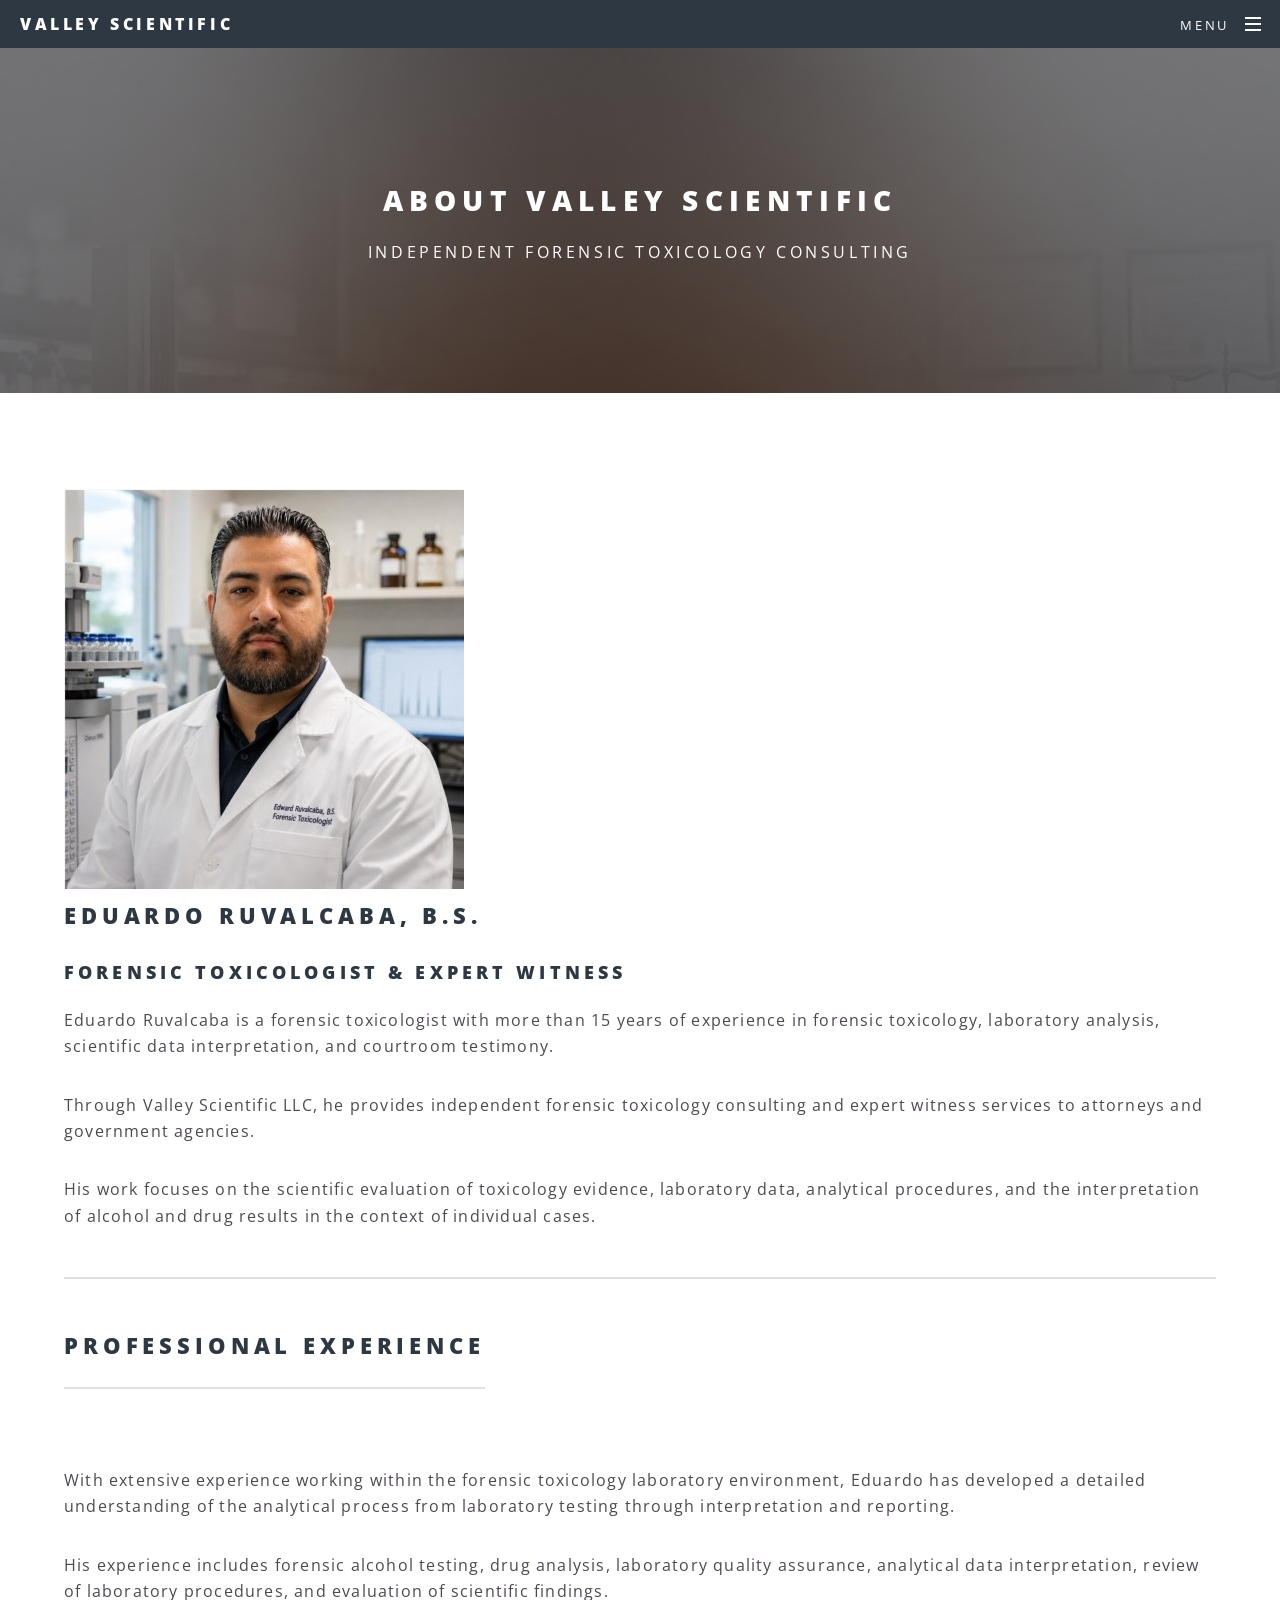
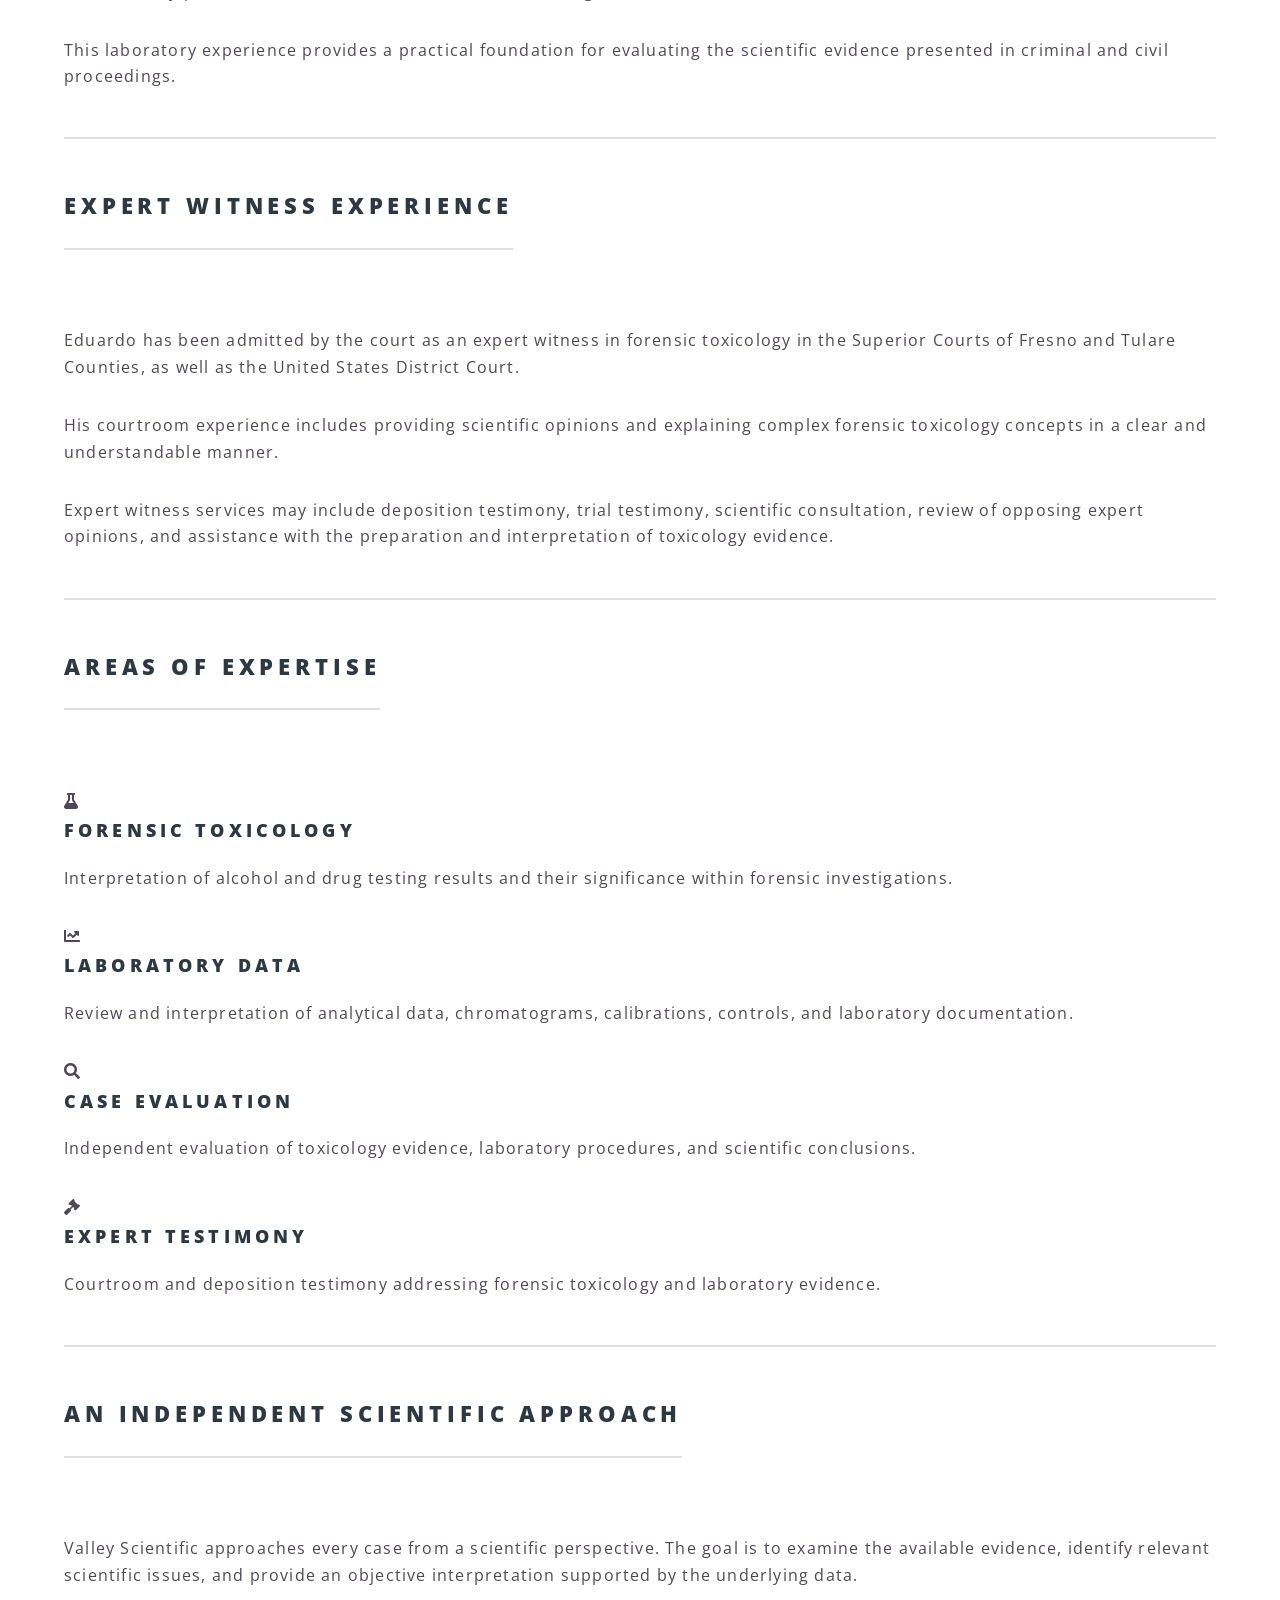
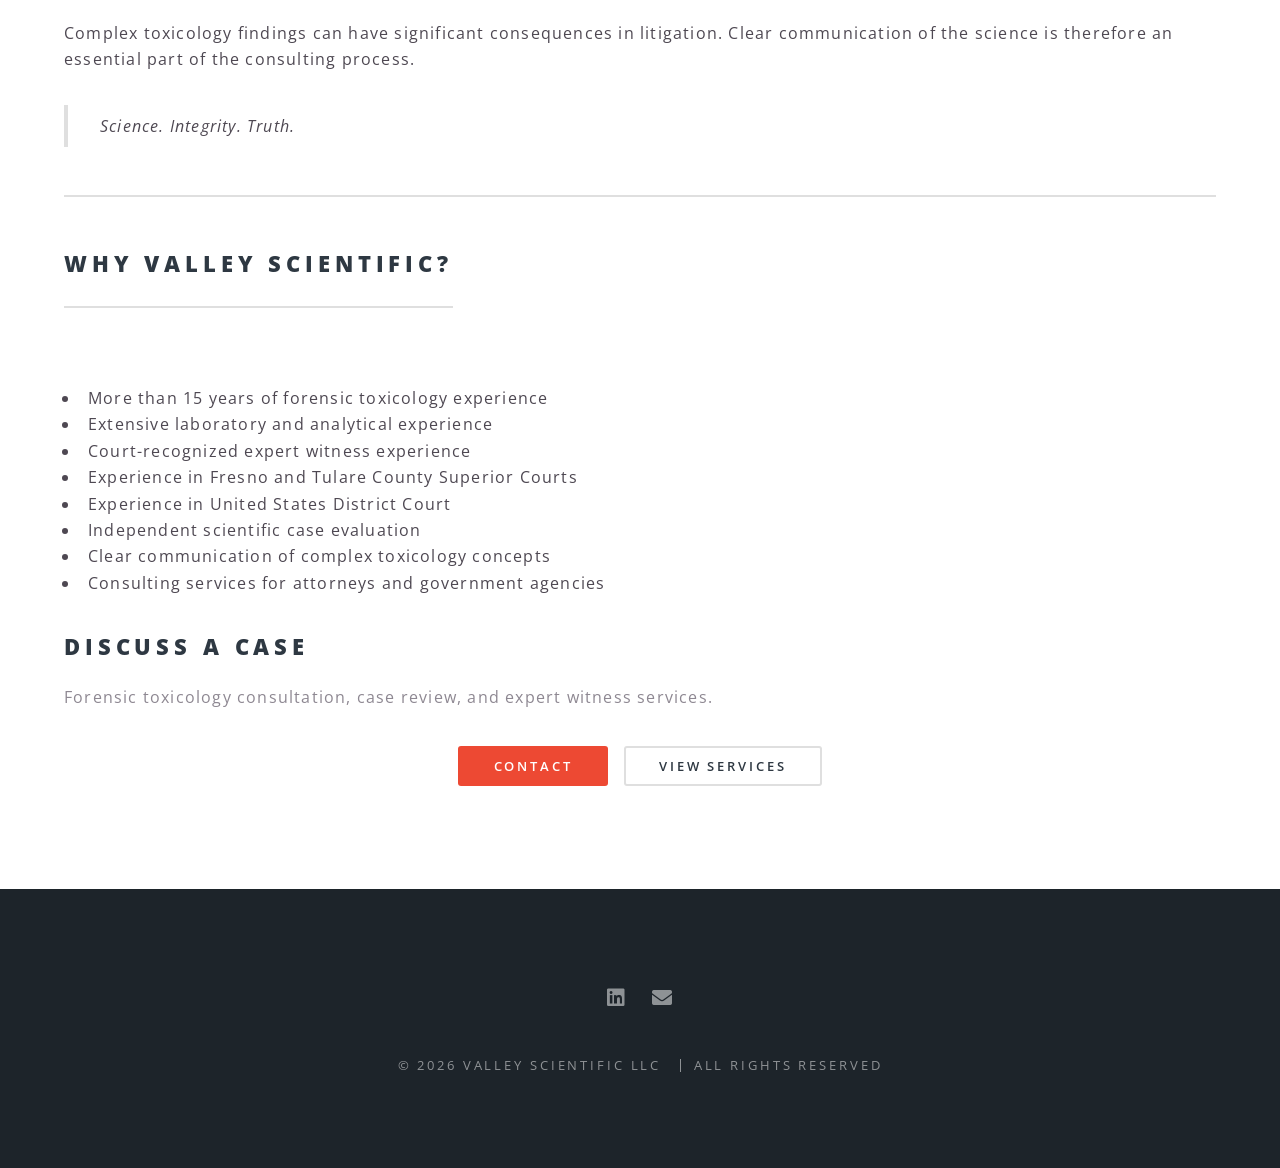
==== commit ec4f2836: "Update About.html" ====
--- a/About.html
+++ b/About.html
@@ -1,386 +1,434 @@
 <!DOCTYPE HTML>
-<!--
-	Spectral by HTML5 UP
-	html5up.net | @ajlkn
-	Free for personal and commercial use under the CCA 3.0 license (html5up.net/license)
--->
 <html>
-	<head>
-		<title>Eduardo Ruvalcaba Forensic Toxicology Consultant</title>
-		<meta charset="utf-8" />
-		<meta name="viewport" content="width=device-width, initial-scale=1, user-scalable=no" />
-		<link rel="stylesheet" href="assets/css/main.css" />
-		<noscript><link rel="stylesheet" href="assets/css/noscript.css" /></noscript>
-	</head>
-	<body class="is-preload">
-
-		<!-- Page Wrapper -->
-			<div id="page-wrapper">
-
-				<!-- Header -->
-					<header id="header">
-						<h1><a href="index.html">Eduardo Ruvalcaba Toxicology Consultant</a></h1>
-						<nav id="nav">
-							<ul>
-								<li class="special">
-									<a href="#menu" class="menuToggle"><span>Menu</span></a>
-									<div id="menu">
-										<ul>
-											<li><a href="index.html">Home</a></li>
-											<li><a href="generic.html">Generic</a></li>
-											<li><a href="elements.html">Elements</a></li>
-											<li><a href="#">Sign Up</a></li>
-											<li><a href="#">Log In</a></li>
-										</ul>
-									</div>
-								</li>
-							</ul>
-						</nav>
-					</header>
-
-				<!-- Main -->
-					<article id="main">
-						<header>
-							<h2>Elements</h2>
-							<p>Aliquam ut ex ut interdum donec amet imperdiet eleifend</p>
-						</header>
-						<section class="wrapper style5">
-							<div class="inner">
-
-								<section>
-									<h4>Text</h4>
-									<p>This is <b>bold</b> and this is <strong>strong</strong>. This is <i>italic</i> and this is <em>emphasized</em>.
-									This is <sup>superscript</sup> text and this is <sub>subscript</sub> text.
-									This is <u>underlined</u> and this is code: <code>for (;;) { ... }</code>. Finally, <a href="#">this is a link</a>.</p>
-									<hr />
-									<header>
-										<h4>Heading with a Subtitle</h4>
-										<p>Lorem ipsum dolor sit amet nullam id egestas urna aliquam</p>
-									</header>
-									<p>Nunc lacinia ante nunc ac lobortis. Interdum adipiscing gravida odio porttitor sem non mi integer non faucibus ornare mi ut ante amet placerat aliquet. Volutpat eu sed ante lacinia sapien lorem accumsan varius montes viverra nibh in adipiscing blandit tempus accumsan.</p>
-									<header>
-										<h5>Heading with a Subtitle</h5>
-										<p>Lorem ipsum dolor sit amet nullam id egestas urna aliquam</p>
-									</header>
-									<p>Nunc lacinia ante nunc ac lobortis. Interdum adipiscing gravida odio porttitor sem non mi integer non faucibus ornare mi ut ante amet placerat aliquet. Volutpat eu sed ante lacinia sapien lorem accumsan varius montes viverra nibh in adipiscing blandit tempus accumsan.</p>
-									<hr />
-									<h2>Heading Level 2</h2>
-									<h3>Heading Level 3</h3>
-									<h4>Heading Level 4</h4>
-									<h5>Heading Level 5</h5>
-									<h6>Heading Level 6</h6>
-									<hr />
-									<h5>Blockquote</h5>
-									<blockquote>Fringilla nisl. Donec accumsan interdum nisi, quis tincidunt felis sagittis eget tempus euismod. Vestibulum ante ipsum primis in faucibus vestibulum. Blandit adipiscing eu felis iaculis volutpat ac adipiscing accumsan faucibus. Vestibulum ante ipsum primis in faucibus lorem ipsum dolor sit amet nullam adipiscing eu felis.</blockquote>
-									<h5>Preformatted</h5>
-									<pre><code>i = 0;
-
-while (!deck.isInOrder()) {
-  print 'Iteration ' + i;
-  deck.shuffle();
-  i++;
-}
-
-print 'It took ' + i + ' iterations to sort the deck.';</code></pre>
-								</section>
-
-								<section>
-									<h4>Lists</h4>
-									<div class="row">
-										<div class="col-6 col-12-medium">
-											<h5>Unordered</h5>
-											<ul>
-												<li>Dolor pulvinar etiam.</li>
-												<li>Sagittis adipiscing.</li>
-												<li>Felis enim feugiat.</li>
-											</ul>
-											<h5>Alternate</h5>
-											<ul class="alt">
-												<li>Dolor pulvinar etiam.</li>
-												<li>Sagittis adipiscing.</li>
-												<li>Felis enim feugiat.</li>
-											</ul>
-										</div>
-										<div class="col-6 col-12-medium">
-											<h5>Ordered</h5>
-											<ol>
-												<li>Dolor pulvinar etiam.</li>
-												<li>Etiam vel felis viverra.</li>
-												<li>Felis enim feugiat.</li>
-												<li>Dolor pulvinar etiam.</li>
-												<li>Etiam vel felis lorem.</li>
-												<li>Felis enim et feugiat.</li>
-											</ol>
-											<h5>Icons</h5>
-											<ul class="icons">
-												<li><a href="#" class="icon brands fa-twitter"><span class="label">Twitter</span></a></li>
-												<li><a href="#" class="icon brands fa-facebook-f"><span class="label">Facebook</span></a></li>
-												<li><a href="#" class="icon brands fa-instagram"><span class="label">Instagram</span></a></li>
-												<li><a href="#" class="icon brands fa-github"><span class="label">Github</span></a></li>
-											</ul>
-										</div>
-									</div>
-									<h5>Actions</h5>
-									<div class="row">
-										<div class="col-6 col-12-medium">
-											<ul class="actions">
-												<li><a href="#" class="button primary">Default</a></li>
-												<li><a href="#" class="button">Default</a></li>
-											</ul>
-											<ul class="actions small">
-												<li><a href="#" class="button primary small">Small</a></li>
-												<li><a href="#" class="button small">Small</a></li>
-											</ul>
-											<ul class="actions stacked">
-												<li><a href="#" class="button primary">Default</a></li>
-												<li><a href="#" class="button">Default</a></li>
-											</ul>
-											<ul class="actions stacked">
-												<li><a href="#" class="button primary small">Small</a></li>
-												<li><a href="#" class="button small">Small</a></li>
-											</ul>
-										</div>
-										<div class="col-6 col-12-medium">
-											<ul class="actions stacked">
-												<li><a href="#" class="button primary fit">Default</a></li>
-												<li><a href="#" class="button fit">Default</a></li>
-											</ul>
-											<ul class="actions stacked">
-												<li><a href="#" class="button primary small fit">Small</a></li>
-												<li><a href="#" class="button small fit">Small</a></li>
-											</ul>
-										</div>
-									</div>
-								</section>
-
-								<section>
-									<h4>Table</h4>
-									<h5>Default</h5>
-									<div class="table-wrapper">
-										<table>
-											<thead>
-												<tr>
-													<th>Name</th>
-													<th>Description</th>
-													<th>Price</th>
-												</tr>
-											</thead>
-											<tbody>
-												<tr>
-													<td>Item One</td>
-													<td>Ante turpis integer aliquet porttitor.</td>
-													<td>29.99</td>
-												</tr>
-												<tr>
-													<td>Item Two</td>
-													<td>Vis ac commodo adipiscing arcu aliquet.</td>
-													<td>19.99</td>
-												</tr>
-												<tr>
-													<td>Item Three</td>
-													<td> Morbi faucibus arcu accumsan lorem.</td>
-													<td>29.99</td>
-												</tr>
-												<tr>
-													<td>Item Four</td>
-													<td>Vitae integer tempus condimentum.</td>
-													<td>19.99</td>
-												</tr>
-												<tr>
-													<td>Item Five</td>
-													<td>Ante turpis integer aliquet porttitor.</td>
-													<td>29.99</td>
-												</tr>
-											</tbody>
-											<tfoot>
-												<tr>
-													<td colspan="2"></td>
-													<td>100.00</td>
-												</tr>
-											</tfoot>
-										</table>
-									</div>
-
-									<h5>Alternate</h5>
-									<div class="table-wrapper">
-										<table class="alt">
-											<thead>
-												<tr>
-													<th>Name</th>
-													<th>Description</th>
-													<th>Price</th>
-												</tr>
-											</thead>
-											<tbody>
-												<tr>
-													<td>Item One</td>
-													<td>Ante turpis integer aliquet porttitor.</td>
-													<td>29.99</td>
-												</tr>
-												<tr>
-													<td>Item Two</td>
-													<td>Vis ac commodo adipiscing arcu aliquet.</td>
-													<td>19.99</td>
-												</tr>
-												<tr>
-													<td>Item Three</td>
-													<td> Morbi faucibus arcu accumsan lorem.</td>
-													<td>29.99</td>
-												</tr>
-												<tr>
-													<td>Item Four</td>
-													<td>Vitae integer tempus condimentum.</td>
-													<td>19.99</td>
-												</tr>
-												<tr>
-													<td>Item Five</td>
-													<td>Ante turpis integer aliquet porttitor.</td>
-													<td>29.99</td>
-												</tr>
-											</tbody>
-											<tfoot>
-												<tr>
-													<td colspan="2"></td>
-													<td>100.00</td>
-												</tr>
-											</tfoot>
-										</table>
-									</div>
-								</section>
-
-								<section>
-									<h4>Buttons</h4>
-									<ul class="actions">
-										<li><a href="#" class="button primary">Primary</a></li>
-										<li><a href="#" class="button">Default</a></li>
-									</ul>
-									<ul class="actions">
-										<li><a href="#" class="button large">Large</a></li>
-										<li><a href="#" class="button">Default</a></li>
-										<li><a href="#" class="button small">Small</a></li>
-									</ul>
-									<ul class="actions fit">
-										<li><a href="#" class="button fit">Fit</a></li>
-										<li><a href="#" class="button primary fit">Fit</a></li>
-										<li><a href="#" class="button fit">Fit</a></li>
-									</ul>
-									<ul class="actions fit small">
-										<li><a href="#" class="button primary fit small">Fit + Small</a></li>
-										<li><a href="#" class="button fit small">Fit + Small</a></li>
-										<li><a href="#" class="button primary fit small">Fit + Small</a></li>
-									</ul>
-									<ul class="actions">
-										<li><a href="#" class="button primary icon solid fa-download">Icon</a></li>
-										<li><a href="#" class="button icon solid fa-download">Icon</a></li>
-									</ul>
-									<ul class="actions">
-										<li><span class="button primary disabled">Disabled</span></li>
-										<li><span class="button disabled">Disabled</span></li>
-									</ul>
-								</section>
-
-								<section>
-									<h4>Form</h4>
-									<form method="post" action="#">
-										<div class="row gtr-uniform">
-											<div class="col-6 col-12-xsmall">
-												<input type="text" name="demo-name" id="demo-name" value="" placeholder="Name" />
-											</div>
-											<div class="col-6 col-12-xsmall">
-												<input type="email" name="demo-email" id="demo-email" value="" placeholder="Email" />
-											</div>
-											<div class="col-12">
-												<select name="demo-category" id="demo-category">
-													<option value="">- Category -</option>
-													<option value="1">Manufacturing</option>
-													<option value="1">Shipping</option>
-													<option value="1">Administration</option>
-													<option value="1">Human Resources</option>
-												</select>
-											</div>
-											<div class="col-4 col-12-small">
-												<input type="radio" id="demo-priority-low" name="demo-priority" checked>
-												<label for="demo-priority-low">Low</label>
-											</div>
-											<div class="col-4 col-12-small">
-												<input type="radio" id="demo-priority-normal" name="demo-priority">
-												<label for="demo-priority-normal">Normal</label>
-											</div>
-											<div class="col-4 col-12-small">
-												<input type="radio" id="demo-priority-high" name="demo-priority">
-												<label for="demo-priority-high">High</label>
-											</div>
-											<div class="col-6 col-12-small">
-												<input type="checkbox" id="demo-copy" name="demo-copy">
-												<label for="demo-copy">Email me a copy</label>
-											</div>
-											<div class="col-6 col-12-small">
-												<input type="checkbox" id="demo-human" name="demo-human" checked>
-												<label for="demo-human">Not a robot</label>
-											</div>
-											<div class="col-12">
-												<textarea name="demo-message" id="demo-message" placeholder="Enter your message" rows="6"></textarea>
-											</div>
-											<div class="col-12">
-												<ul class="actions">
-													<li><input type="submit" value="Send Message" class="primary" /></li>
-													<li><input type="reset" value="Reset" /></li>
-												</ul>
-											</div>
-										</div>
-									</form>
-								</section>
-
-								<section>
-									<h4>Image</h4>
-									<h5>Fit</h5>
-									<div class="box alt">
-										<div class="row gtr-50 gtr-uniform">
-											<div class="col-12"><span class="image fit"><img src="images/banner.jpg" alt="" /></span></div>
-											<div class="col-4"><span class="image fit"><img src="images/pic01.jpg" alt="" /></span></div>
-											<div class="col-4"><span class="image fit"><img src="images/pic02.jpg" alt="" /></span></div>
-											<div class="col-4"><span class="image fit"><img src="images/pic03.jpg" alt="" /></span></div>
-											<div class="col-4"><span class="image fit"><img src="images/pic03.jpg" alt="" /></span></div>
-											<div class="col-4"><span class="image fit"><img src="images/pic02.jpg" alt="" /></span></div>
-											<div class="col-4"><span class="image fit"><img src="images/pic01.jpg" alt="" /></span></div>
-											<div class="col-4"><span class="image fit"><img src="images/pic02.jpg" alt="" /></span></div>
-											<div class="col-4"><span class="image fit"><img src="images/pic01.jpg" alt="" /></span></div>
-											<div class="col-4"><span class="image fit"><img src="images/pic03.jpg" alt="" /></span></div>
-										</div>
-									</div>
-									<h5>Left &amp; Right</h5>
-									<p><span class="image left"><img src="images/pic04.jpg" alt="" /></span>Morbi mattis mi consectetur tortor elementum, varius pellentesque velit convallis. Aenean tincidunt lectus auctor mauris maximus, ac scelerisque ipsum tempor. Duis vulputate ex et ex tincidunt, quis lacinia velit aliquet. Duis non efficitur nisi, id malesuada justo. Maecenas sagittis felis ac sagittis semper. Curabitur purus leo, tempus sed finibus eget, fringilla quis risus. Maecenas et lorem quis sem varius sagittis et a est. Maecenas iaculis iaculis sem. Donec vel dolor at arcu tincidunt bibendum. Interdum et malesuada fames ac ante ipsum primis in faucibus. Fusce ut aliquet justo. Donec id neque ipsum. Integer eget ultricies odio. Nam vel ex a orci fringilla tincidunt. Aliquam eleifend ligula non velit accumsan cursus. Etiam ut gravida sapien. Morbi mattis mi consectetur tortor elementum, varius pellentesque velit convallis. Aenean tincidunt lectus auctor mauris maximus, ac scelerisque ipsum tempor. Duis vulputate ex et ex tincidunt, quis lacinia velit aliquet. Duis non efficitur nisi, id malesuada justo. Maecenas sagittis felis ac sagittis semper. Curabitur purus leo, tempus sed finibus eget, fringilla quis risus. Maecenas et lorem quis sem varius sagittis et a est. Maecenas iaculis iaculis sem. Donec vel dolor at arcu tincidunt bibendum. Interdum et malesuada fames ac ante ipsum primis in faucibus. Fusce ut aliquet justo. Donec id neque ipsum. Integer eget ultricies odio. Nam vel ex a orci fringilla tincidunt. Aliquam eleifend ligula non velit accumsan cursus. Etiam ut gravida sapien.</p>
-									<p><span class="image right"><img src="images/pic05.jpg" alt="" /></span>Vestibulum ultrices risus velit, sit amet blandit massa auctor sit amet. Sed eu lectus sem. Phasellus in odio at ipsum porttitor mollis id vel diam. Praesent sit amet posuere risus, eu faucibus lectus. Vivamus ex ligula, tempus pulvinar ipsum in, auctor porta quam. Proin nec dui cursus, posuere dui eget interdum. Fusce lectus magna, sagittis at facilisis vitae, pellentesque at etiam. Quisque posuere leo quis sem commodo, vel scelerisque nisi scelerisque. Suspendisse id quam vel tortor tincidunt suscipit. Nullam auctor orci eu dolor consectetur, interdum ullamcorper ante tincidunt. Mauris felis nec felis elementum varius. Nam sapien ante, varius in pulvinar vitae, rhoncus id massa. Donec varius ex in mauris ornare, eget euismod urna egestas. Etiam lacinia tempor ipsum, sodales porttitor justo. Aliquam dolor quam, semper in tortor eu, volutpat efficitur quam. Fusce nec fermentum nisl. Aenean erat diam, tempus aliquet erat. Etiam iaculis nulla ipsum, et pharetra libero rhoncus ut. Phasellus rutrum cursus velit, eget condimentum nunc blandit vel. In at pulvinar lectus. Morbi diam ante, vulputate et imperdiet eget, fermentum non dolor. Ut eleifend sagittis tincidunt. Sed viverra commodo mi, ac rhoncus justo. Duis neque ligula, elementum ut enim vel, posuere finibus justo. Vivamus facilisis maximus nibh quis pulvinar. Quisque hendrerit in ipsum id tellus facilisis fermentum. Proin mauris dui.</p>
-								</section>
-
-							</div>
-						</section>
-					</article>
-
-				<!-- Footer -->
-					<footer id="footer">
-						<ul class="icons">
-							<li><a href="#" class="icon brands fa-twitter"><span class="label">Twitter</span></a></li>
-							<li><a href="#" class="icon brands fa-facebook-f"><span class="label">Facebook</span></a></li>
-							<li><a href="#" class="icon brands fa-instagram"><span class="label">Instagram</span></a></li>
-							<li><a href="#" class="icon brands fa-dribbble"><span class="label">Dribbble</span></a></li>
-							<li><a href="#" class="icon solid fa-envelope"><span class="label">Email</span></a></li>
-						</ul>
-						<ul class="copyright">
-							<li>&copy; Untitled</li><li>Design: <a href="http://html5up.net">HTML5 UP</a></li>
-						</ul>
-					</footer>
-
-			</div>
-
-		<!-- Scripts -->
-			<script src="assets/js/jquery.min.js"></script>
-			<script src="assets/js/jquery.scrollex.min.js"></script>
-			<script src="assets/js/jquery.scrolly.min.js"></script>
-			<script src="assets/js/browser.min.js"></script>
-			<script src="assets/js/breakpoints.min.js"></script>
-			<script src="assets/js/util.js"></script>
-			<script src="assets/js/main.js"></script>
-
-	</body>
+<head>
+    <title>About Eduardo Ruvalcaba | Valley Scientific LLC</title>
+    <meta charset="utf-8" />
+    <meta name="viewport" content="width=device-width, initial-scale=1, user-scalable=no" />
+
+    <link rel="stylesheet" href="assets/css/main.css" />
+
+    <noscript>
+        <link rel="stylesheet" href="assets/css/noscript.css" />
+    </noscript>
+</head>
+
+<body class="is-preload">
+
+<div id="page-wrapper">
+
+    <!-- Header -->
+    <header id="header">
+
+        <h1>
+            <a href="index.html">Valley Scientific</a>
+        </h1>
+
+        <nav id="nav">
+            <ul>
+                <li class="special">
+
+                    <a href="#menu" class="menuToggle">
+                        <span>Menu</span>
+                    </a>
+
+                    <div id="menu">
+
+                        <ul>
+                            <li><a href="index.html">Home</a></li>
+                            <li><a href="about.html">About</a></li>
+                            <li><a href="services.html">Services</a></li>
+                            <li><a href="index.html#contact">Contact</a></li>
+                        </ul>
+
+                    </div>
+
+                </li>
+            </ul>
+        </nav>
+
+    </header>
+
+
+    <!-- Main -->
+    <article id="main">
+
+        <!-- About Header -->
+        <header>
+
+            <h2>About Valley Scientific</h2>
+
+            <p>
+                Independent Forensic Toxicology Consulting
+            </p>
+
+        </header>
+
+
+        <!-- About -->
+        <section class="wrapper style5">
+
+            <div class="inner">
+
+
+                <!-- Introduction -->
+                <section class="about-intro">
+
+                    <div class="about-photo">
+
+                        <img src="images/edward.jpg"
+                             alt="Eduardo Ruvalcaba, B.S., Forensic Toxicologist" />
+
+                    </div>
+
+
+                    <div class="about-text">
+
+                        <h2>Eduardo Ruvalcaba, B.S.</h2>
+
+                        <h3>Forensic Toxicologist & Expert Witness</h3>
+
+                        <p>
+                            Eduardo Ruvalcaba is a forensic toxicologist with more
+                            than 15 years of experience in forensic toxicology,
+                            laboratory analysis, scientific data interpretation,
+                            and courtroom testimony.
+                        </p>
+
+                        <p>
+                            Through Valley Scientific LLC, he provides independent
+                            forensic toxicology consulting and expert witness
+                            services to attorneys and government agencies.
+                        </p>
+
+                        <p>
+                            His work focuses on the scientific evaluation of
+                            toxicology evidence, laboratory data, analytical
+                            procedures, and the interpretation of alcohol and drug
+                            results in the context of individual cases.
+                        </p>
+
+                    </div>
+
+                </section>
+
+
+                <hr />
+
+
+                <!-- Professional Experience -->
+                <section>
+
+                    <header class="major">
+
+                        <h2>Professional Experience</h2>
+
+                    </header>
+
+                    <p>
+                        With extensive experience working within the forensic
+                        toxicology laboratory environment, Eduardo has developed
+                        a detailed understanding of the analytical process from
+                        laboratory testing through interpretation and reporting.
+                    </p>
+
+                    <p>
+                        His experience includes forensic alcohol testing, drug
+                        analysis, laboratory quality assurance, analytical data
+                        interpretation, review of laboratory procedures, and
+                        evaluation of scientific findings.
+                    </p>
+
+                    <p>
+                        This laboratory experience provides a practical foundation
+                        for evaluating the scientific evidence presented in
+                        criminal and civil proceedings.
+                    </p>
+
+                </section>
+
+
+                <hr />
+
+
+                <!-- Expert Witness -->
+                <section>
+
+                    <header class="major">
+
+                        <h2>Expert Witness Experience</h2>
+
+                    </header>
+
+                    <p>
+                        Eduardo has been admitted by the court as an expert witness
+                        in forensic toxicology in the Superior Courts of Fresno
+                        and Tulare Counties, as well as the United States District
+                        Court.
+                    </p>
+
+                    <p>
+                        His courtroom experience includes providing scientific
+                        opinions and explaining complex forensic toxicology
+                        concepts in a clear and understandable manner.
+                    </p>
+
+                    <p>
+                        Expert witness services may include deposition testimony,
+                        trial testimony, scientific consultation, review of
+                        opposing expert opinions, and assistance with the
+                        preparation and interpretation of toxicology evidence.
+                    </p>
+
+                </section>
+
+
+                <hr />
+
+
+                <!-- Areas of Expertise -->
+                <section>
+
+                    <header class="major">
+
+                        <h2>Areas of Expertise</h2>
+
+                    </header>
+
+
+                    <div class="about-features">
+
+                        <div>
+                            <span class="icon solid fa-flask"></span>
+
+                            <h3>Forensic Toxicology</h3>
+
+                            <p>
+                                Interpretation of alcohol and drug testing results
+                                and their significance within forensic investigations.
+                            </p>
+
+                        </div>
+
+
+                        <div>
+                            <span class="icon solid fa-chart-line"></span>
+
+                            <h3>Laboratory Data</h3>
+
+                            <p>
+                                Review and interpretation of analytical data,
+                                chromatograms, calibrations, controls, and laboratory
+                                documentation.
+                            </p>
+
+                        </div>
+
+
+                        <div>
+                            <span class="icon solid fa-search"></span>
+
+                            <h3>Case Evaluation</h3>
+
+                            <p>
+                                Independent evaluation of toxicology evidence,
+                                laboratory procedures, and scientific conclusions.
+                            </p>
+
+                        </div>
+
+
+                        <div>
+                            <span class="icon solid fa-gavel"></span>
+
+                            <h3>Expert Testimony</h3>
+
+                            <p>
+                                Courtroom and deposition testimony addressing
+                                forensic toxicology and laboratory evidence.
+                            </p>
+
+                        </div>
+
+                    </div>
+
+                </section>
+
+
+                <hr />
+
+
+                <!-- Approach -->
+                <section>
+
+                    <header class="major">
+
+                        <h2>An Independent Scientific Approach</h2>
+
+                    </header>
+
+                    <p>
+                        Valley Scientific approaches every case from a scientific
+                        perspective. The goal is to examine the available evidence,
+                        identify relevant scientific issues, and provide an
+                        objective interpretation supported by the underlying data.
+                    </p>
+
+                    <p>
+                        Complex toxicology findings can have significant
+                        consequences in litigation. Clear communication of the
+                        science is therefore an essential part of the consulting
+                        process.
+                    </p>
+
+                    <blockquote>
+                        Science. Integrity. Truth.
+                    </blockquote>
+
+                </section>
+
+
+                <hr />
+
+
+                <!-- Why Valley Scientific -->
+                <section>
+
+                    <header class="major">
+
+                        <h2>Why Valley Scientific?</h2>
+
+                    </header>
+
+                    <ul>
+
+                        <li>
+                            More than 15 years of forensic toxicology experience
+                        </li>
+
+                        <li>
+                            Extensive laboratory and analytical experience
+                        </li>
+
+                        <li>
+                            Court-recognized expert witness experience
+                        </li>
+
+                        <li>
+                            Experience in Fresno and Tulare County Superior Courts
+                        </li>
+
+                        <li>
+                            Experience in United States District Court
+                        </li>
+
+                        <li>
+                            Independent scientific case evaluation
+                        </li>
+
+                        <li>
+                            Clear communication of complex toxicology concepts
+                        </li>
+
+                        <li>
+                            Consulting services for attorneys and government agencies
+                        </li>
+
+                    </ul>
+
+                </section>
+
+
+                <!-- CTA -->
+                <section class="about-cta">
+
+                    <header>
+
+                        <h2>Discuss a Case</h2>
+
+                        <p>
+                            Forensic toxicology consultation, case review,
+                            and expert witness services.
+                        </p>
+
+                    </header>
+
+
+                    <ul class="actions special">
+
+                        <li>
+                            <a href="index.html#contact"
+                               class="button primary">
+                                Contact
+                            </a>
+                        </li>
+
+                        <li>
+                            <a href="services.html"
+                               class="button">
+                                View Services
+                            </a>
+                        </li>
+
+                    </ul>
+
+                </section>
+
+            </div>
+
+        </section>
+
+    </article>
+
+
+    <!-- Footer -->
+    <footer id="footer">
+
+        <ul class="icons">
+
+            <li>
+                <a href="https://www.linkedin.com/in/edwardruvalcaba"
+                   target="_blank"
+                   rel="noopener noreferrer"
+                   class="icon brands fa-linkedin">
+
+                    <span class="label">LinkedIn</span>
+
+                </a>
+            </li>
+
+            <li>
+                <a href="mailto:edward@valleysci.com"
+                   class="icon solid fa-envelope">
+
+                    <span class="label">Email</span>
+
+                </a>
+            </li>
+
+        </ul>
+
+
+        <ul class="copyright">
+
+            <li>&copy; 2026 Valley Scientific LLC</li>
+
+            <li>All Rights Reserved</li>
+
+        </ul>
+
+    </footer>
+
+</div>
+
+
+<!-- Scripts -->
+<script src="assets/js/jquery.min.js"></script>
+<script src="assets/js/jquery.scrollex.min.js"></script>
+<script src="assets/js/jquery.scrolly.min.js"></script>
+<script src="assets/js/browser.min.js"></script>
+<script src="assets/js/breakpoints.min.js"></script>
+<script src="assets/js/util.js"></script>
+<script src="assets/js/main.js"></script>
+
+</body>
 </html>
--- a/assets/css/main.css
+++ b/assets/css/main.css
@@ -3997,3 +3997,337 @@
 	body.is-mobile.landing #footer {
 		background-color: #1d242a;
 	}
+/* Contact Layout */
+#contact .contact-container {
+    display: flex !important;
+    flex-direction: row !important;
+    align-items: center !important;
+    justify-content: center !important;
+    gap: 60px;
+    text-align: left;
+}
+
+/* Photo */
+#contact .contact-photo {
+    flex: 0 0 280px;
+}
+
+#contact .contact-photo img {
+    width: 280px !important;
+    height: 280px !important;
+    max-width: none !important;
+    object-fit: cover;
+    border-radius: 50%;
+    display: block;
+}
+
+/* Contact information */
+#contact .contact-info {
+    flex: 0 1 400px;
+    text-align: left;
+}
+
+#contact .contact-info h2,
+#contact .contact-info p {
+    color: #ffffff;
+}
+
+/* Buttons */
+#contact .contact-info .actions {
+    margin-top: 25px;
+}
+
+/* Mobile */
+@media screen and (max-width: 736px) {
+
+    #contact .contact-container {
+        flex-direction: column !important;
+        gap: 30px;
+        text-align: center;
+    }
+
+    #contact .contact-info {
+        text-align: center;
+    }
+
+    #contact .contact-photo {
+        flex: none;
+    }
+
+    #contact .contact-photo img {
+        width: 220px !important;
+        height: 220px !important;
+    }
+}
+
+/* =========================================
+   VALLEY SCIENTIFIC SERVICES PAGE
+========================================= */
+
+
+/* SERVICE GRID */
+
+.service-grid {
+    display: grid;
+    grid-template-columns: repeat(2, 1fr);
+    gap: 2em;
+    margin-top: 3em;
+}
+
+
+/* SERVICE CARD */
+
+.service-card {
+    position: relative;
+    min-height: 380px;
+
+    background-size: cover;
+    background-position: center;
+    background-repeat: no-repeat;
+
+    border-radius: 8px;
+
+    overflow: hidden;
+
+    border: 1px solid rgba(255, 255, 255, 0.2);
+
+    box-shadow: 0 10px 30px rgba(0, 0, 0, 0.35);
+}
+
+
+/* DARK OVERLAY */
+
+.service-overlay {
+    position: absolute;
+    inset: 0;
+
+    background: rgba(0, 0, 0, 0.72);
+
+    z-index: 1;
+}
+
+
+/* CONTENT */
+
+.service-content {
+    position: relative;
+
+    z-index: 2;
+
+    padding: 2.5em;
+
+    color: white;
+}
+
+
+.service-content h3 {
+    color: white;
+
+    font-size: 1.5em;
+
+    margin-bottom: 1em;
+}
+
+
+.service-content p,
+.service-content li {
+    color: white;
+}
+
+
+.service-content ul {
+    padding-left: 1.2em;
+}
+
+
+.service-content li {
+    margin-bottom: 0.6em;
+}
+
+
+.service-content .icon {
+    font-size: 2.2em;
+
+    margin-bottom: 0.6em;
+}
+
+
+/* =========================================
+   BACKGROUND IMAGES
+========================================= */
+
+
+/* Case Review */
+
+.case-review {
+    background-image:
+        url("../images/services-bg.jpg");
+}
+
+
+/* Alcohol Analysis */
+
+.alcohol-analysis {
+    background-image:
+        url("../images/services-bg.jpg");
+}
+
+
+/* Drug Analysis */
+
+.drug-analysis {
+    background-image:
+        url("../images/services-bg.jpg");
+}
+
+
+/* Laboratory Review */
+
+.laboratory-review {
+    background-image:
+        url("../images/services-bg.jpg");
+}
+
+
+/* Discovery */
+
+.discovery-review {
+    background-image:
+        url("../images/services-bg.jpg");
+}
+
+
+/* Expert Reports */
+
+.expert-reports {
+    background-image:
+        url("../images/services-bg.jpg");
+}
+
+
+/* Attorney Support */
+
+.attorney-support {
+    background-image:
+        url("../images/services-bg.jpg");
+}
+
+
+/* Expert Witness */
+
+.expert-witness {
+    background-image:
+        url("../images/services-bg.jpg");
+}
+
+
+/* =========================================
+   SPECIALIZED AREAS
+========================================= */
+
+.specialized-services {
+    margin-top: 5em;
+}
+
+
+.specialized-grid {
+    display: grid;
+
+    grid-template-columns: repeat(3, 1fr);
+
+    gap: 1em;
+
+    margin-top: 2em;
+}
+
+
+.specialized-grid div {
+    padding: 1em;
+
+    border-bottom:
+        1px solid rgba(255, 255, 255, 0.2);
+}
+
+
+.specialized-grid .icon {
+    margin-right: 0.5em;
+}
+
+
+/* =========================================
+   COURTROOM EXPERIENCE
+========================================= */
+
+.credentials {
+    margin-top: 5em;
+
+    text-align: center;
+}
+
+
+.credentials p {
+    max-width: 800px;
+
+    margin-left: auto;
+    margin-right: auto;
+}
+
+
+/* =========================================
+   CONTACT CTA
+========================================= */
+
+.services-cta {
+    text-align: center;
+
+    margin-top: 5em;
+
+    padding: 4em 2em;
+}
+
+
+.services-cta h2 {
+    margin-bottom: 0.5em;
+}
+
+
+/* =========================================
+   MOBILE
+========================================= */
+
+@media screen and (max-width: 980px) {
+
+    .service-grid {
+        grid-template-columns: 1fr;
+    }
+
+
+    .specialized-grid {
+        grid-template-columns: repeat(2, 1fr);
+    }
+
+}
+
+
+@media screen and (max-width: 736px) {
+
+    .service-grid {
+        grid-template-columns: 1fr;
+    }
+
+
+    .service-card {
+        min-height: auto;
+    }
+
+
+    .service-content {
+        padding: 2em 1.5em;
+    }
+
+
+    .specialized-grid {
+        grid-template-columns: 1fr;
+    }
+
+}
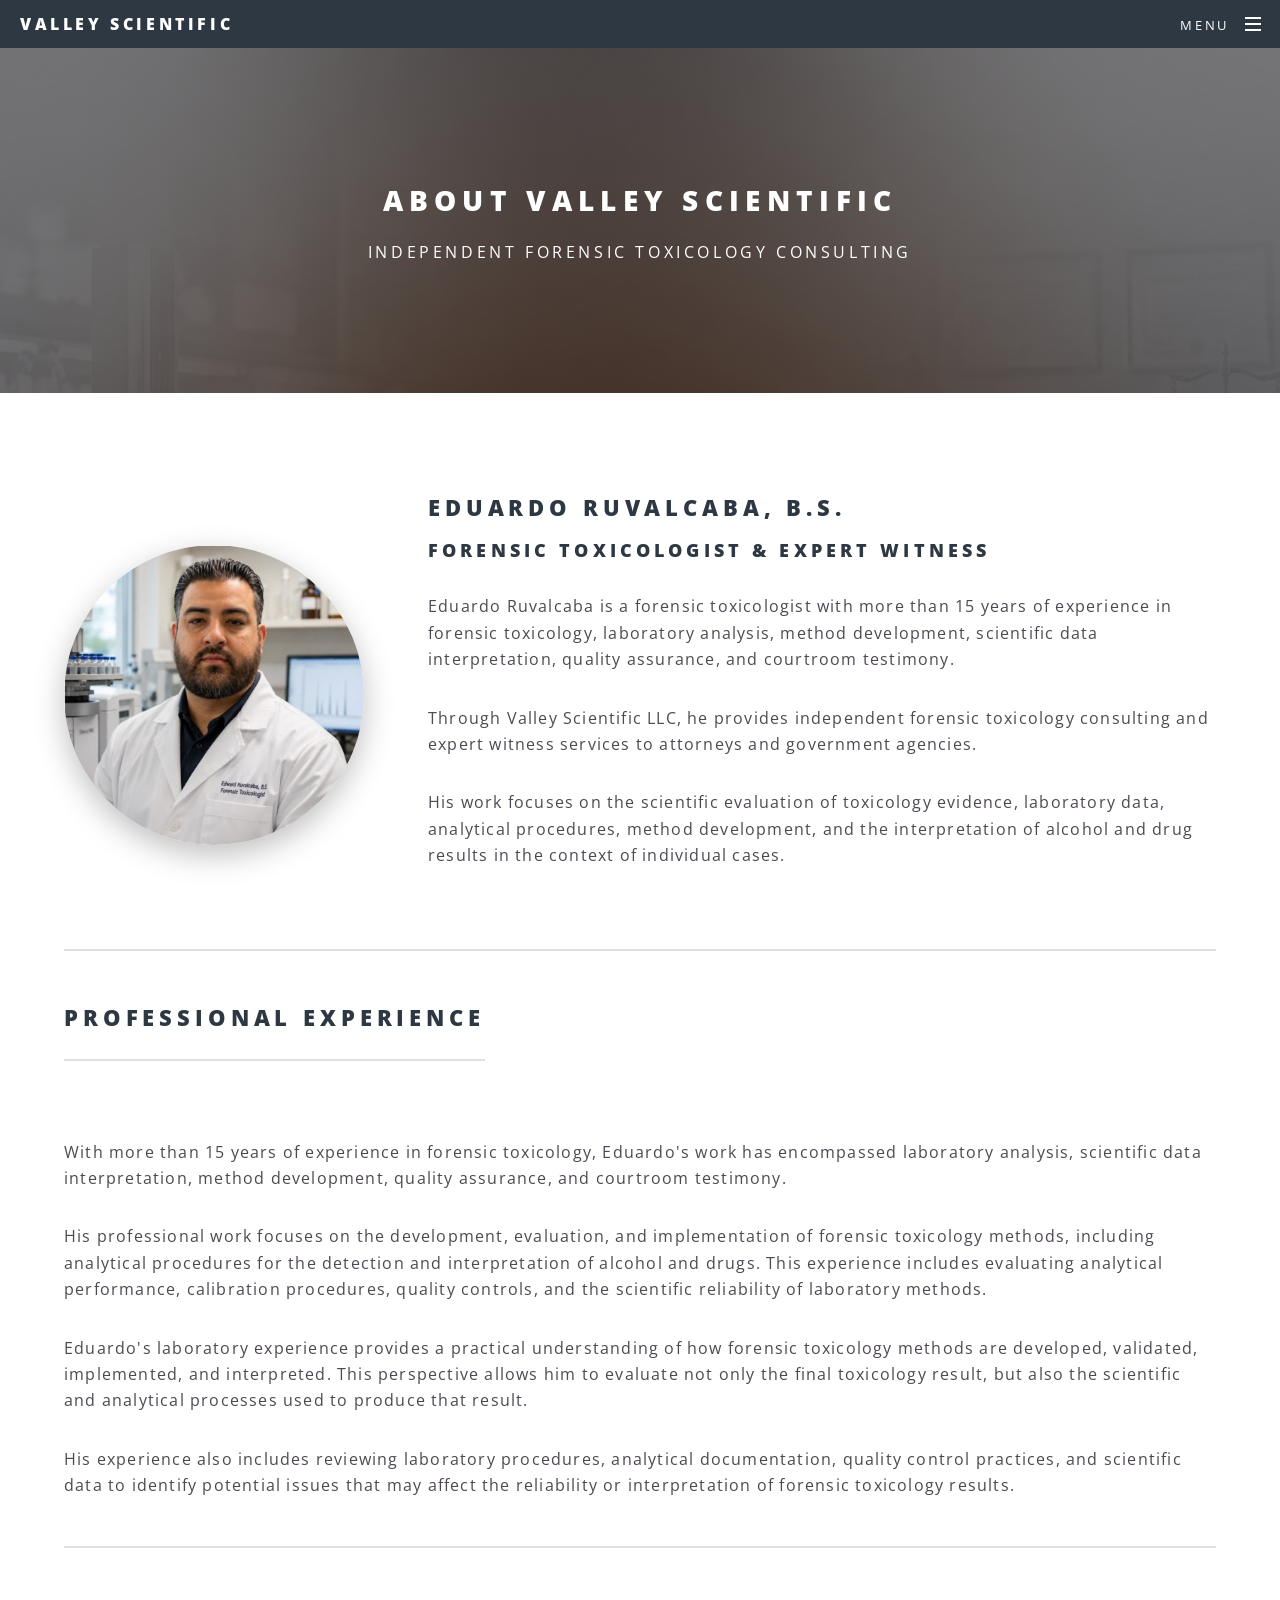
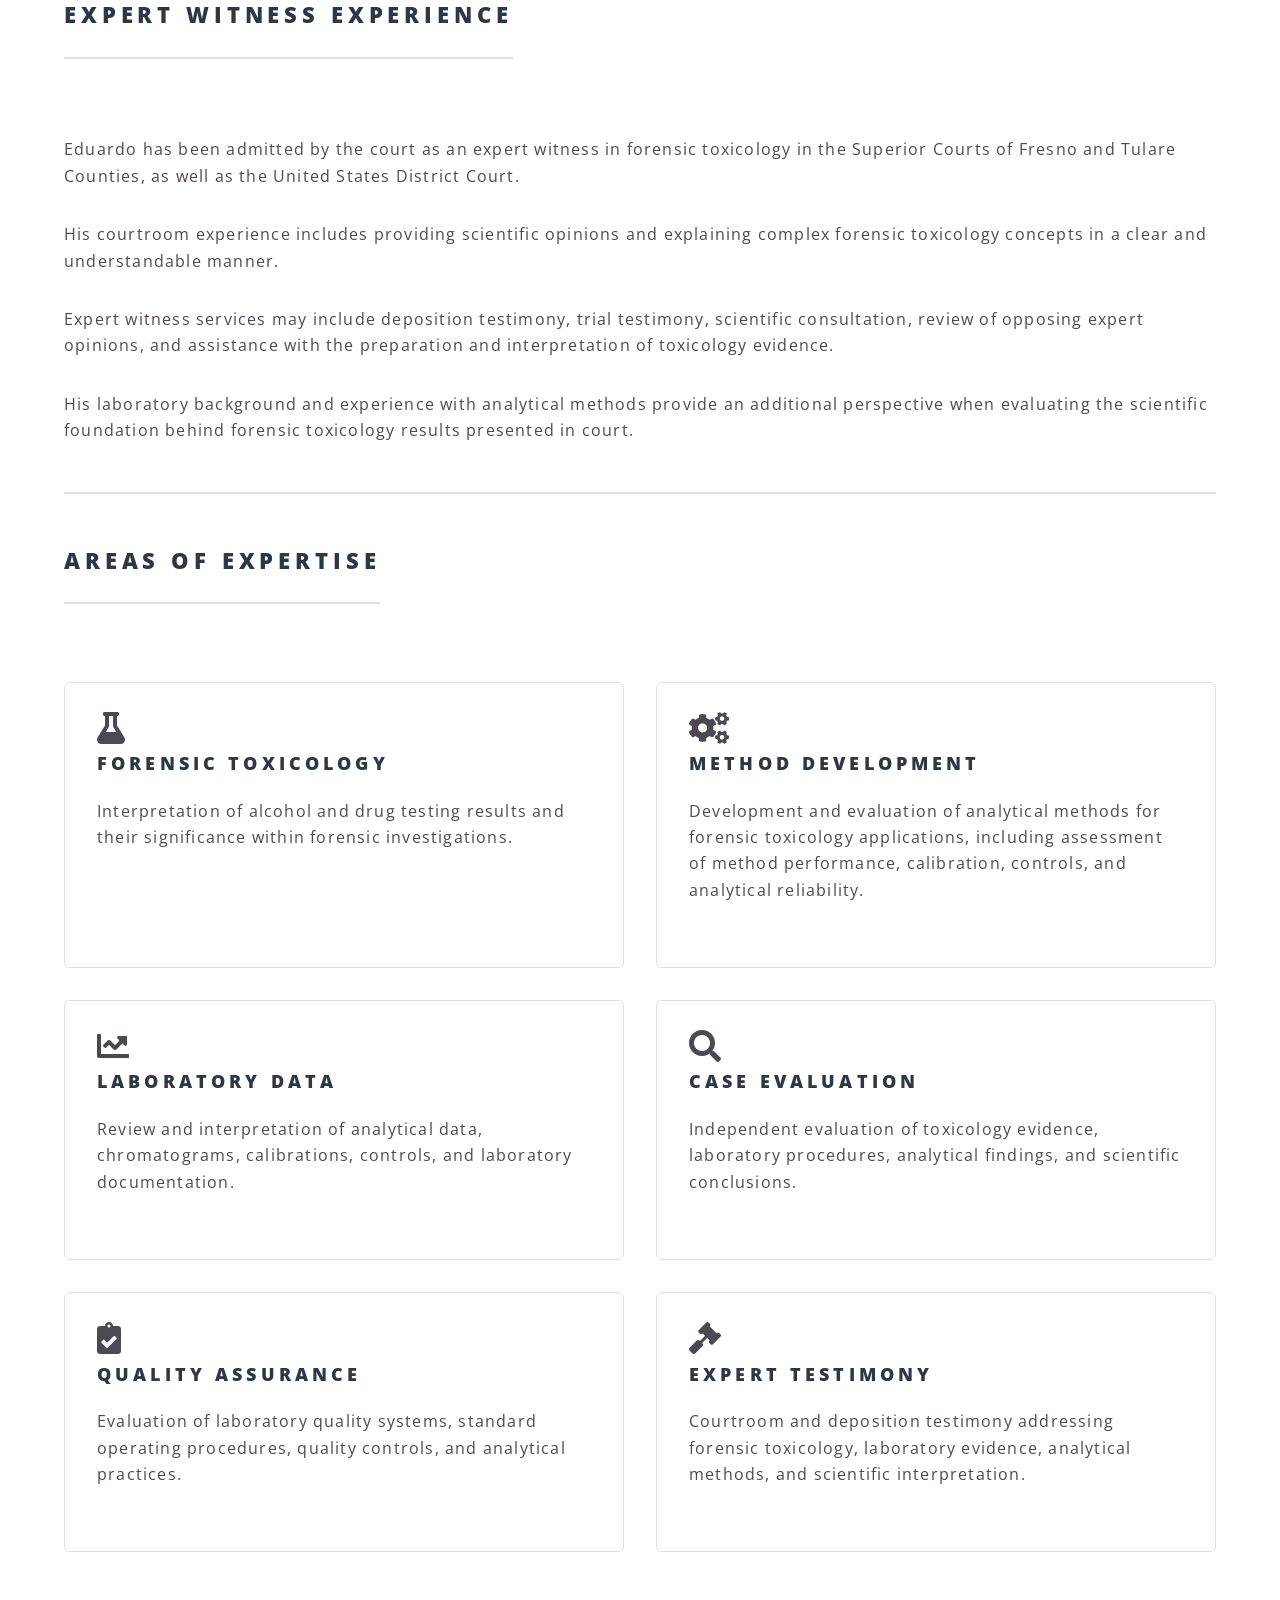
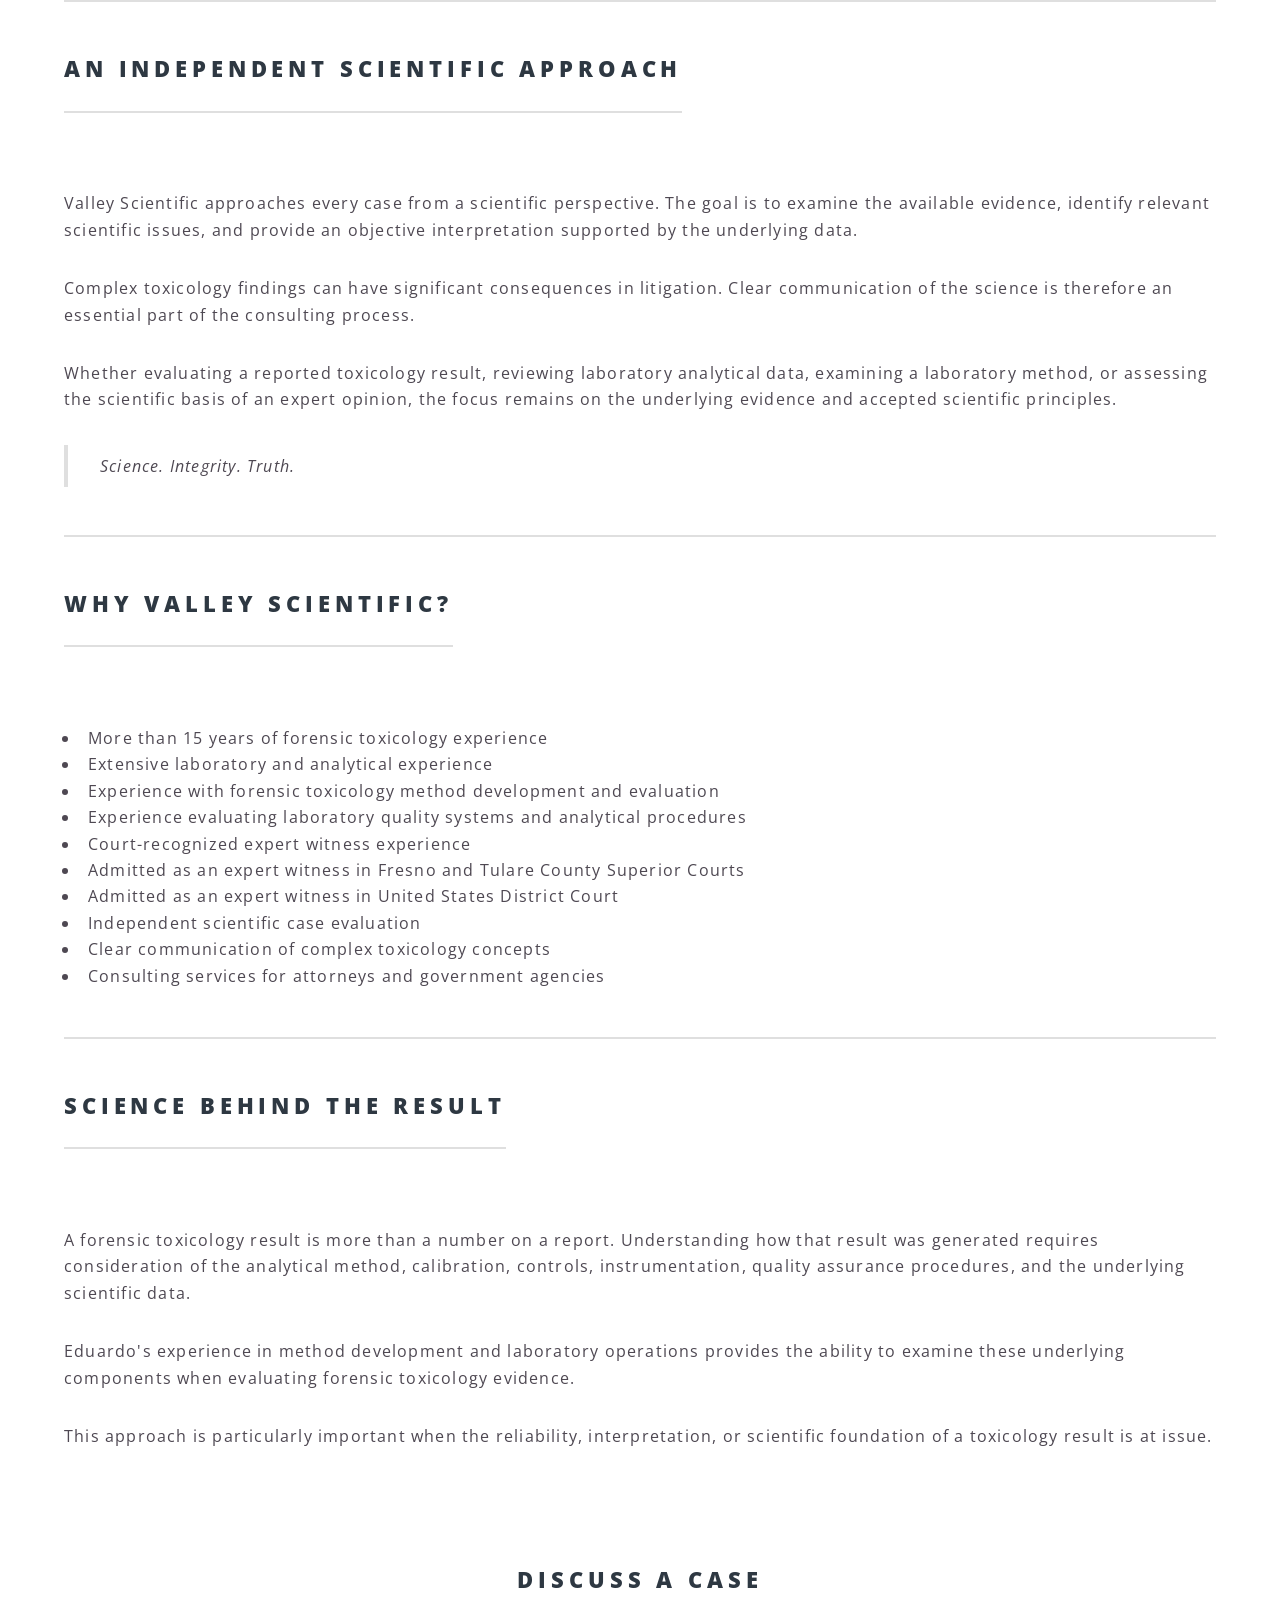
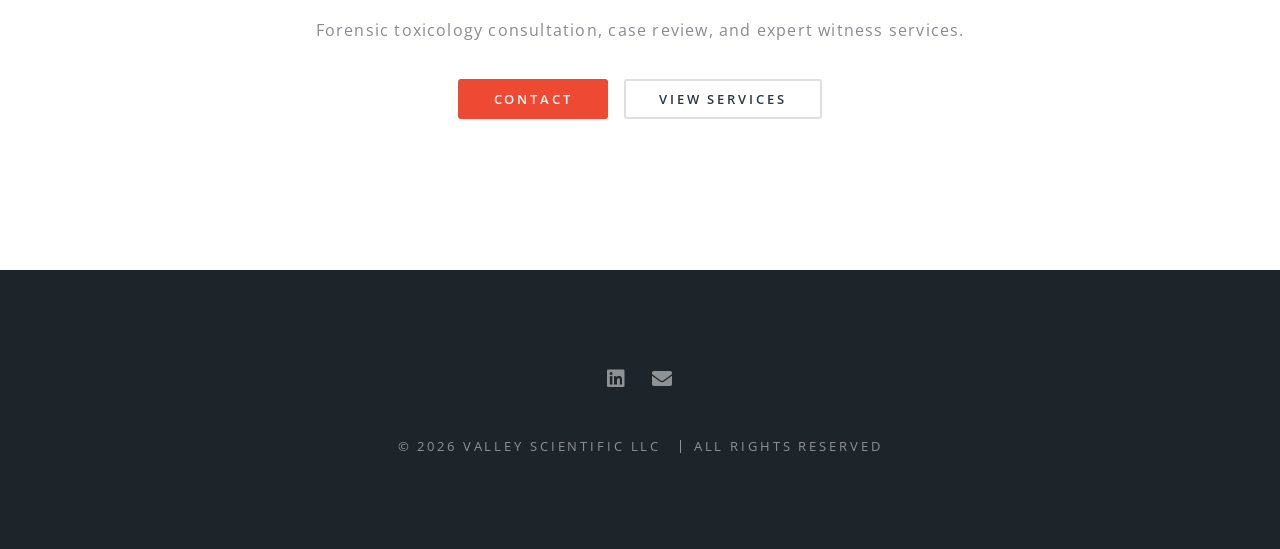
==== commit f564eb39: "Update About.html" ====
--- a/About.html
+++ b/About.html
@@ -2,8 +2,11 @@
 <html>
 <head>
     <title>About Eduardo Ruvalcaba | Valley Scientific LLC</title>
+
     <meta charset="utf-8" />
-    <meta name="viewport" content="width=device-width, initial-scale=1, user-scalable=no" />
+
+    <meta name="viewport"
+          content="width=device-width, initial-scale=1, user-scalable=no" />
 
     <link rel="stylesheet" href="assets/css/main.css" />
 
@@ -16,7 +19,11 @@
 
 <div id="page-wrapper">
 
-    <!-- Header -->
+
+    <!-- =========================
+         HEADER
+    ========================== -->
+
     <header id="header">
 
         <h1>
@@ -24,7 +31,9 @@
         </h1>
 
         <nav id="nav">
+
             <ul>
+
                 <li class="special">
 
                     <a href="#menu" class="menuToggle">
@@ -34,25 +43,46 @@
                     <div id="menu">
 
                         <ul>
-                            <li><a href="index.html">Home</a></li>
-                            <li><a href="about.html">About</a></li>
-                            <li><a href="services.html">Services</a></li>
-                            <li><a href="index.html#contact">Contact</a></li>
+
+                            <li>
+                                <a href="index.html">Home</a>
+                            </li>
+
+                            <li>
+                                <a href="about.html">About</a>
+                            </li>
+
+                            <li>
+                                <a href="services.html">Services</a>
+                            </li>
+
+                            <li>
+                                <a href="index.html#contact">Contact</a>
+                            </li>
+
                         </ul>
 
                     </div>
 
                 </li>
+
             </ul>
+
         </nav>
 
     </header>
 
 
-    <!-- Main -->
+
+    <!-- =========================
+         MAIN
+    ========================== -->
+
     <article id="main">
 
-        <!-- About Header -->
+
+        <!-- ABOUT HEADER -->
+
         <header>
 
             <h2>About Valley Scientific</h2>
@@ -64,14 +94,20 @@
         </header>
 
 
-        <!-- About -->
+
+        <!-- =========================
+             ABOUT INTRODUCTION
+        ========================== -->
+
         <section class="wrapper style5">
 
             <div class="inner">
 
 
-                <!-- Introduction -->
                 <section class="about-intro">
+
+
+                    <!-- PHOTO -->
 
                     <div class="about-photo">
 
@@ -81,96 +117,145 @@
                     </div>
 
 
+
+                    <!-- INTRODUCTION -->
+
                     <div class="about-text">
 
-                        <h2>Eduardo Ruvalcaba, B.S.</h2>
-
-                        <h3>Forensic Toxicologist & Expert Witness</h3>
+                        <h2>
+                            Eduardo Ruvalcaba, B.S.
+                        </h2>
+
+                        <h3>
+                            Forensic Toxicologist & Expert Witness
+                        </h3>
+
 
                         <p>
-                            Eduardo Ruvalcaba is a forensic toxicologist with more
-                            than 15 years of experience in forensic toxicology,
-                            laboratory analysis, scientific data interpretation,
+                            Eduardo Ruvalcaba is a forensic toxicologist with
+                            more than 15 years of experience in forensic
+                            toxicology, laboratory analysis, method development,
+                            scientific data interpretation, quality assurance,
                             and courtroom testimony.
                         </p>
 
+
                         <p>
-                            Through Valley Scientific LLC, he provides independent
-                            forensic toxicology consulting and expert witness
-                            services to attorneys and government agencies.
+                            Through Valley Scientific LLC, he provides
+                            independent forensic toxicology consulting and
+                            expert witness services to attorneys and government
+                            agencies.
                         </p>
+
 
                         <p>
                             His work focuses on the scientific evaluation of
                             toxicology evidence, laboratory data, analytical
-                            procedures, and the interpretation of alcohol and drug
-                            results in the context of individual cases.
+                            procedures, method development, and the interpretation
+                            of alcohol and drug results in the context of
+                            individual cases.
                         </p>
 
+
                     </div>
 
                 </section>
 
 
+
                 <hr />
 
 
-                <!-- Professional Experience -->
+
+                <!-- =========================
+                     PROFESSIONAL EXPERIENCE
+                ========================== -->
+
                 <section>
 
                     <header class="major">
 
-                        <h2>Professional Experience</h2>
+                        <h2>
+                            Professional Experience
+                        </h2>
 
                     </header>
 
-                    <p>
-                        With extensive experience working within the forensic
-                        toxicology laboratory environment, Eduardo has developed
-                        a detailed understanding of the analytical process from
-                        laboratory testing through interpretation and reporting.
-                    </p>
-
-                    <p>
-                        His experience includes forensic alcohol testing, drug
-                        analysis, laboratory quality assurance, analytical data
-                        interpretation, review of laboratory procedures, and
-                        evaluation of scientific findings.
-                    </p>
-
-                    <p>
-                        This laboratory experience provides a practical foundation
-                        for evaluating the scientific evidence presented in
-                        criminal and civil proceedings.
+
+                    <p>
+                        With more than 15 years of experience in forensic
+                        toxicology, Eduardo's work has encompassed laboratory
+                        analysis, scientific data interpretation, method
+                        development, quality assurance, and courtroom testimony.
+                    </p>
+
+
+                    <p>
+                        His professional work focuses on the development,
+                        evaluation, and implementation of forensic toxicology
+                        methods, including analytical procedures for the
+                        detection and interpretation of alcohol and drugs.
+                        This experience includes evaluating analytical
+                        performance, calibration procedures, quality controls,
+                        and the scientific reliability of laboratory methods.
+                    </p>
+
+
+                    <p>
+                        Eduardo's laboratory experience provides a practical
+                        understanding of how forensic toxicology methods are
+                        developed, validated, implemented, and interpreted.
+                        This perspective allows him to evaluate not only the
+                        final toxicology result, but also the scientific and
+                        analytical processes used to produce that result.
+                    </p>
+
+
+                    <p>
+                        His experience also includes reviewing laboratory
+                        procedures, analytical documentation, quality control
+                        practices, and scientific data to identify potential
+                        issues that may affect the reliability or interpretation
+                        of forensic toxicology results.
                     </p>
 
                 </section>
 
 
+
                 <hr />
 
 
-                <!-- Expert Witness -->
+
+                <!-- =========================
+                     EXPERT WITNESS
+                ========================== -->
+
                 <section>
 
                     <header class="major">
 
-                        <h2>Expert Witness Experience</h2>
+                        <h2>
+                            Expert Witness Experience
+                        </h2>
 
                     </header>
 
-                    <p>
-                        Eduardo has been admitted by the court as an expert witness
-                        in forensic toxicology in the Superior Courts of Fresno
-                        and Tulare Counties, as well as the United States District
-                        Court.
-                    </p>
+
+                    <p>
+                        Eduardo has been admitted by the court as an expert
+                        witness in forensic toxicology in the Superior Courts
+                        of Fresno and Tulare Counties, as well as the United
+                        States District Court.
+                    </p>
+
 
                     <p>
                         His courtroom experience includes providing scientific
                         opinions and explaining complex forensic toxicology
                         concepts in a clear and understandable manner.
                     </p>
+
 
                     <p>
                         Expert witness services may include deposition testimony,
@@ -179,106 +264,212 @@
                         preparation and interpretation of toxicology evidence.
                     </p>
 
+
+                    <p>
+                        His laboratory background and experience with analytical
+                        methods provide an additional perspective when evaluating
+                        the scientific foundation behind forensic toxicology
+                        results presented in court.
+                    </p>
+
                 </section>
 
 
+
                 <hr />
 
 
-                <!-- Areas of Expertise -->
+
+                <!-- =========================
+                     AREAS OF EXPERTISE
+                ========================== -->
+
                 <section>
 
                     <header class="major">
 
-                        <h2>Areas of Expertise</h2>
+                        <h2>
+                            Areas of Expertise
+                        </h2>
 
                     </header>
 
 
                     <div class="about-features">
 
+
+                        <!-- FORENSIC TOXICOLOGY -->
+
                         <div>
+
                             <span class="icon solid fa-flask"></span>
 
-                            <h3>Forensic Toxicology</h3>
+                            <h3>
+                                Forensic Toxicology
+                            </h3>
 
                             <p>
-                                Interpretation of alcohol and drug testing results
-                                and their significance within forensic investigations.
+                                Interpretation of alcohol and drug testing
+                                results and their significance within forensic
+                                investigations.
                             </p>
 
                         </div>
 
 
+
+                        <!-- METHOD DEVELOPMENT -->
+
                         <div>
+
+                            <span class="icon solid fa-cogs"></span>
+
+                            <h3>
+                                Method Development
+                            </h3>
+
+                            <p>
+                                Development and evaluation of analytical
+                                methods for forensic toxicology applications,
+                                including assessment of method performance,
+                                calibration, controls, and analytical
+                                reliability.
+                            </p>
+
+                        </div>
+
+
+
+                        <!-- LABORATORY DATA -->
+
+                        <div>
+
                             <span class="icon solid fa-chart-line"></span>
 
-                            <h3>Laboratory Data</h3>
+                            <h3>
+                                Laboratory Data
+                            </h3>
 
                             <p>
                                 Review and interpretation of analytical data,
-                                chromatograms, calibrations, controls, and laboratory
-                                documentation.
+                                chromatograms, calibrations, controls, and
+                                laboratory documentation.
                             </p>
 
                         </div>
 
 
+
+                        <!-- CASE EVALUATION -->
+
                         <div>
+
                             <span class="icon solid fa-search"></span>
 
-                            <h3>Case Evaluation</h3>
+                            <h3>
+                                Case Evaluation
+                            </h3>
 
                             <p>
                                 Independent evaluation of toxicology evidence,
-                                laboratory procedures, and scientific conclusions.
+                                laboratory procedures, analytical findings,
+                                and scientific conclusions.
                             </p>
 
                         </div>
 
 
+
+                        <!-- QUALITY ASSURANCE -->
+
                         <div>
+
+                            <span class="icon solid fa-clipboard-check"></span>
+
+                            <h3>
+                                Quality Assurance
+                            </h3>
+
+                            <p>
+                                Evaluation of laboratory quality systems,
+                                standard operating procedures, quality
+                                controls, and analytical practices.
+                            </p>
+
+                        </div>
+
+
+
+                        <!-- EXPERT TESTIMONY -->
+
+                        <div>
+
                             <span class="icon solid fa-gavel"></span>
 
-                            <h3>Expert Testimony</h3>
+                            <h3>
+                                Expert Testimony
+                            </h3>
 
                             <p>
                                 Courtroom and deposition testimony addressing
-                                forensic toxicology and laboratory evidence.
+                                forensic toxicology, laboratory evidence,
+                                analytical methods, and scientific
+                                interpretation.
                             </p>
 
                         </div>
 
+
                     </div>
 
                 </section>
 
 
+
                 <hr />
 
 
-                <!-- Approach -->
+
+                <!-- =========================
+                     INDEPENDENT APPROACH
+                ========================== -->
+
                 <section>
 
                     <header class="major">
 
-                        <h2>An Independent Scientific Approach</h2>
+                        <h2>
+                            An Independent Scientific Approach
+                        </h2>
 
                     </header>
 
-                    <p>
-                        Valley Scientific approaches every case from a scientific
-                        perspective. The goal is to examine the available evidence,
-                        identify relevant scientific issues, and provide an
-                        objective interpretation supported by the underlying data.
-                    </p>
+
+                    <p>
+                        Valley Scientific approaches every case from a
+                        scientific perspective. The goal is to examine the
+                        available evidence, identify relevant scientific
+                        issues, and provide an objective interpretation
+                        supported by the underlying data.
+                    </p>
+
 
                     <p>
                         Complex toxicology findings can have significant
-                        consequences in litigation. Clear communication of the
-                        science is therefore an essential part of the consulting
-                        process.
-                    </p>
+                        consequences in litigation. Clear communication of
+                        the science is therefore an essential part of the
+                        consulting process.
+                    </p>
+
+
+                    <p>
+                        Whether evaluating a reported toxicology result,
+                        reviewing laboratory analytical data, examining a
+                        laboratory method, or assessing the scientific basis
+                        of an expert opinion, the focus remains on the
+                        underlying evidence and accepted scientific principles.
+                    </p>
+
 
                     <blockquote>
                         Science. Integrity. Truth.
@@ -287,18 +478,26 @@
                 </section>
 
 
+
                 <hr />
 
 
-                <!-- Why Valley Scientific -->
+
+                <!-- =========================
+                     WHY VALLEY SCIENTIFIC
+                ========================== -->
+
                 <section>
 
                     <header class="major">
 
-                        <h2>Why Valley Scientific?</h2>
+                        <h2>
+                            Why Valley Scientific?
+                        </h2>
 
                     </header>
 
+
                     <ul>
 
                         <li>
@@ -310,15 +509,27 @@
                         </li>
 
                         <li>
+                            Experience with forensic toxicology method
+                            development and evaluation
+                        </li>
+
+                        <li>
+                            Experience evaluating laboratory quality systems
+                            and analytical procedures
+                        </li>
+
+                        <li>
                             Court-recognized expert witness experience
                         </li>
 
                         <li>
-                            Experience in Fresno and Tulare County Superior Courts
-                        </li>
-
-                        <li>
-                            Experience in United States District Court
+                            Admitted as an expert witness in Fresno and
+                            Tulare County Superior Courts
+                        </li>
+
+                        <li>
+                            Admitted as an expert witness in United States
+                            District Court
                         </li>
 
                         <li>
@@ -330,7 +541,8 @@
                         </li>
 
                         <li>
-                            Consulting services for attorneys and government agencies
+                            Consulting services for attorneys and government
+                            agencies
                         </li>
 
                     </ul>
@@ -338,12 +550,65 @@
                 </section>
 
 
-                <!-- CTA -->
+
+                <hr />
+
+
+
+                <!-- =========================
+                     PROFESSIONAL PHILOSOPHY
+                ========================== -->
+
+                <section>
+
+                    <header class="major">
+
+                        <h2>
+                            Science Behind the Result
+                        </h2>
+
+                    </header>
+
+
+                    <p>
+                        A forensic toxicology result is more than a number on
+                        a report. Understanding how that result was generated
+                        requires consideration of the analytical method,
+                        calibration, controls, instrumentation, quality
+                        assurance procedures, and the underlying scientific
+                        data.
+                    </p>
+
+
+                    <p>
+                        Eduardo's experience in method development and
+                        laboratory operations provides the ability to examine
+                        these underlying components when evaluating forensic
+                        toxicology evidence.
+                    </p>
+
+
+                    <p>
+                        This approach is particularly important when the
+                        reliability, interpretation, or scientific foundation
+                        of a toxicology result is at issue.
+                    </p>
+
+                </section>
+
+
+
+                <!-- =========================
+                     CTA
+                ========================== -->
+
                 <section class="about-cta">
 
                     <header>
 
-                        <h2>Discuss a Case</h2>
+                        <h2>
+                            Discuss a Case
+                        </h2>
 
                         <p>
                             Forensic toxicology consultation, case review,
@@ -355,24 +620,36 @@
 
                     <ul class="actions special">
 
-                        <li>
+
+                        <li>
+
                             <a href="index.html#contact"
                                class="button primary">
+
                                 Contact
+
                             </a>
-                        </li>
-
-                        <li>
+
+                        </li>
+
+
+                        <li>
+
                             <a href="services.html"
                                class="button">
+
                                 View Services
+
                             </a>
-                        </li>
+
+                        </li>
+
 
                     </ul>
 
                 </section>
 
+
             </div>
 
         </section>
@@ -380,55 +657,89 @@
     </article>
 
 
-    <!-- Footer -->
+
+    <!-- =========================
+         FOOTER
+    ========================== -->
+
     <footer id="footer">
 
+
         <ul class="icons">
 
+
             <li>
+
                 <a href="https://www.linkedin.com/in/edwardruvalcaba"
                    target="_blank"
                    rel="noopener noreferrer"
                    class="icon brands fa-linkedin">
 
-                    <span class="label">LinkedIn</span>
+                    <span class="label">
+                        LinkedIn
+                    </span>
 
                 </a>
+
             </li>
 
+
             <li>
+
                 <a href="mailto:edward@valleysci.com"
                    class="icon solid fa-envelope">
 
-                    <span class="label">Email</span>
+                    <span class="label">
+                        Email
+                    </span>
 
                 </a>
+
             </li>
 
+
         </ul>
 
 
+
         <ul class="copyright">
 
-            <li>&copy; 2026 Valley Scientific LLC</li>
-
-            <li>All Rights Reserved</li>
+            <li>
+                &copy; 2026 Valley Scientific LLC
+            </li>
+
+            <li>
+                All Rights Reserved
+            </li>
 
         </ul>
 
+
     </footer>
 
+
 </div>
 
 
-<!-- Scripts -->
+
+<!-- =========================
+     SCRIPTS
+========================== -->
+
 <script src="assets/js/jquery.min.js"></script>
+
 <script src="assets/js/jquery.scrollex.min.js"></script>
+
 <script src="assets/js/jquery.scrolly.min.js"></script>
+
 <script src="assets/js/browser.min.js"></script>
+
 <script src="assets/js/breakpoints.min.js"></script>
+
 <script src="assets/js/util.js"></script>
+
 <script src="assets/js/main.js"></script>
+
 
 </body>
 </html>
--- a/assets/css/main.css
+++ b/assets/css/main.css
@@ -4331,3 +4331,95 @@
     }
 
 }
+
+/* =========================================
+   ABOUT PAGE
+========================================= */
+
+.about-intro {
+    display: flex;
+    align-items: center;
+    gap: 4em;
+    margin-bottom: 3em;
+}
+
+.about-photo {
+    flex: 0 0 300px;
+}
+
+.about-photo img {
+    width: 300px;
+    height: 300px;
+    object-fit: cover;
+    border-radius: 50%;
+    display: block;
+    box-shadow: 0 10px 30px rgba(0,0,0,0.25);
+}
+
+.about-text {
+    flex: 1;
+}
+
+.about-text h2 {
+    margin-bottom: 0.3em;
+}
+
+.about-text h3 {
+    margin-bottom: 1.5em;
+}
+
+
+/* Expertise */
+
+.about-features {
+    display: grid;
+    grid-template-columns: repeat(2, 1fr);
+    gap: 2em;
+    margin-top: 2em;
+}
+
+.about-features > div {
+    padding: 2em;
+    border: 1px solid rgba(0,0,0,0.12);
+    border-radius: 6px;
+}
+
+.about-features .icon {
+    font-size: 2em;
+    margin-bottom: 0.5em;
+}
+
+
+/* CTA */
+
+.about-cta {
+    text-align: center;
+    margin-top: 4em;
+    padding: 3em 1em;
+}
+
+
+/* Mobile */
+
+@media screen and (max-width: 736px) {
+
+    .about-intro {
+        flex-direction: column;
+        text-align: center;
+        gap: 2em;
+    }
+
+    .about-photo {
+        flex: none;
+    }
+
+    .about-photo img {
+        width: 230px;
+        height: 230px;
+    }
+
+    .about-features {
+        grid-template-columns: 1fr;
+    }
+
+}
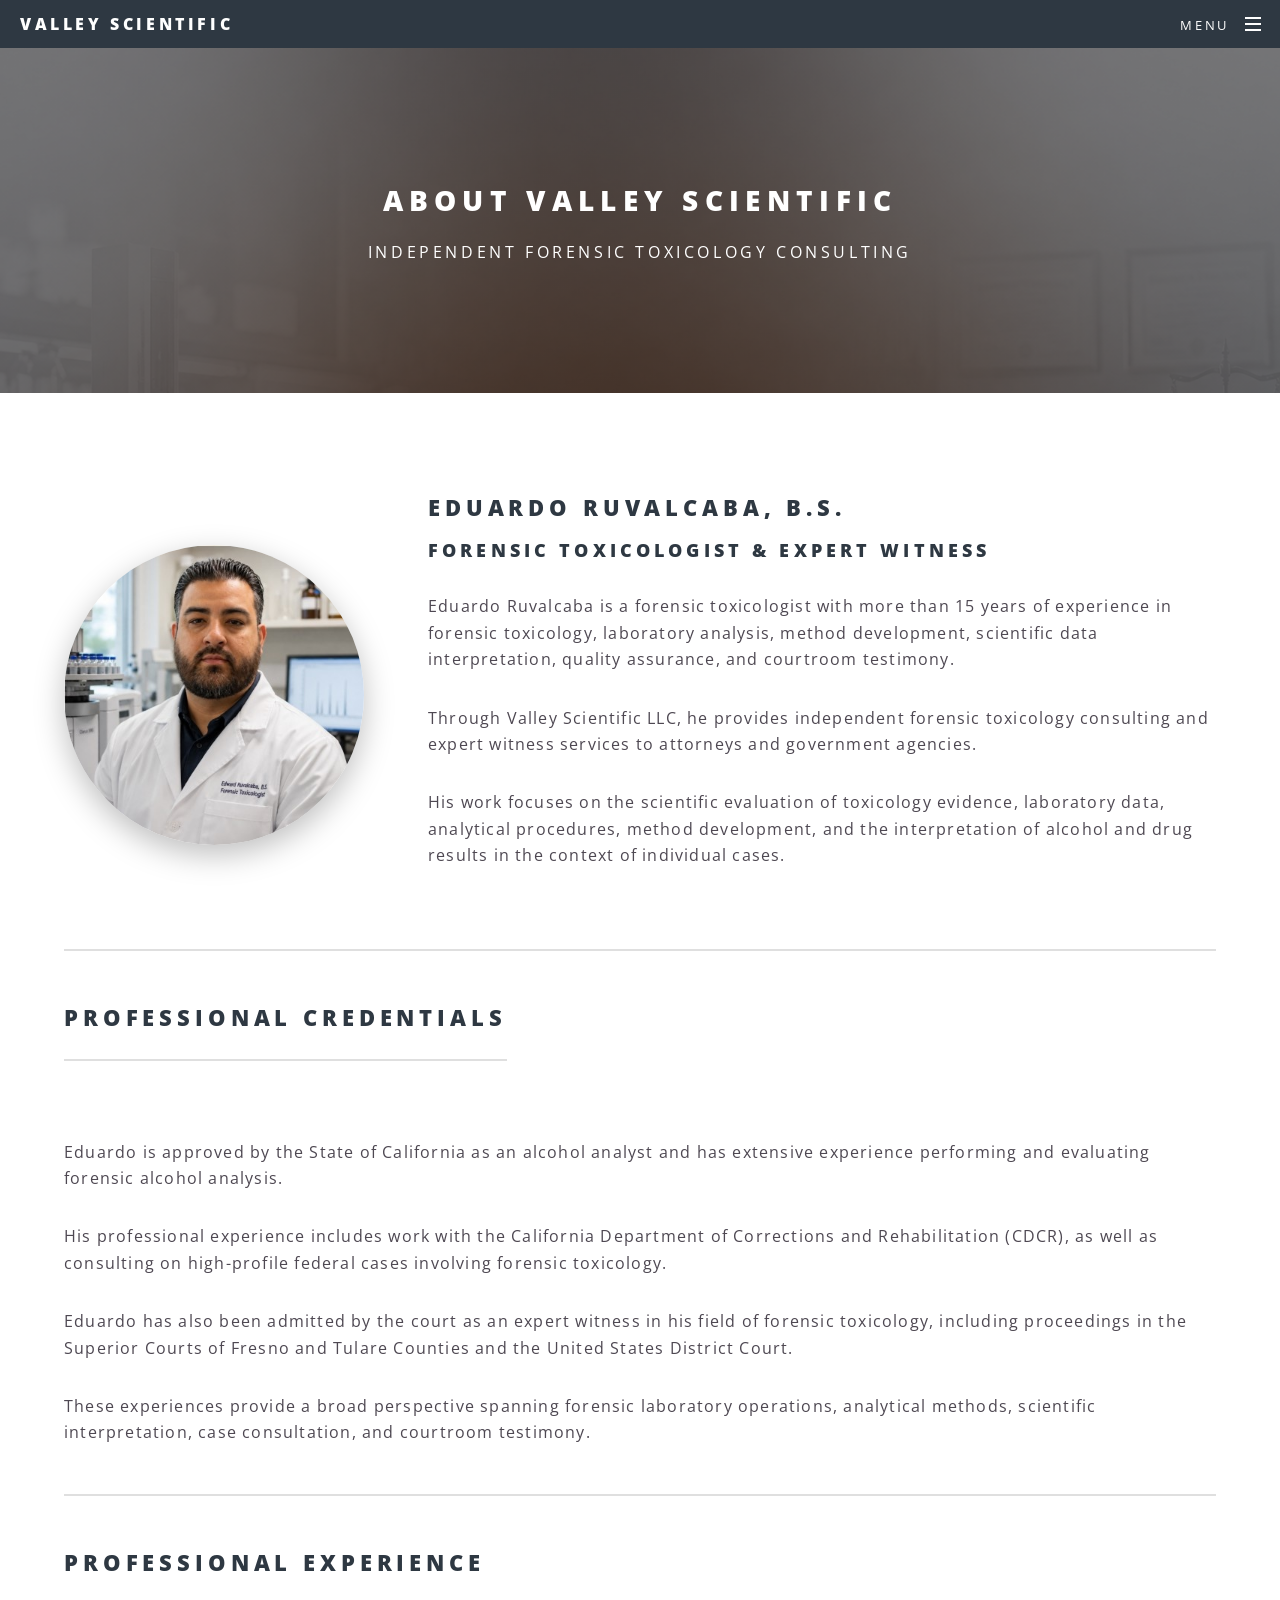
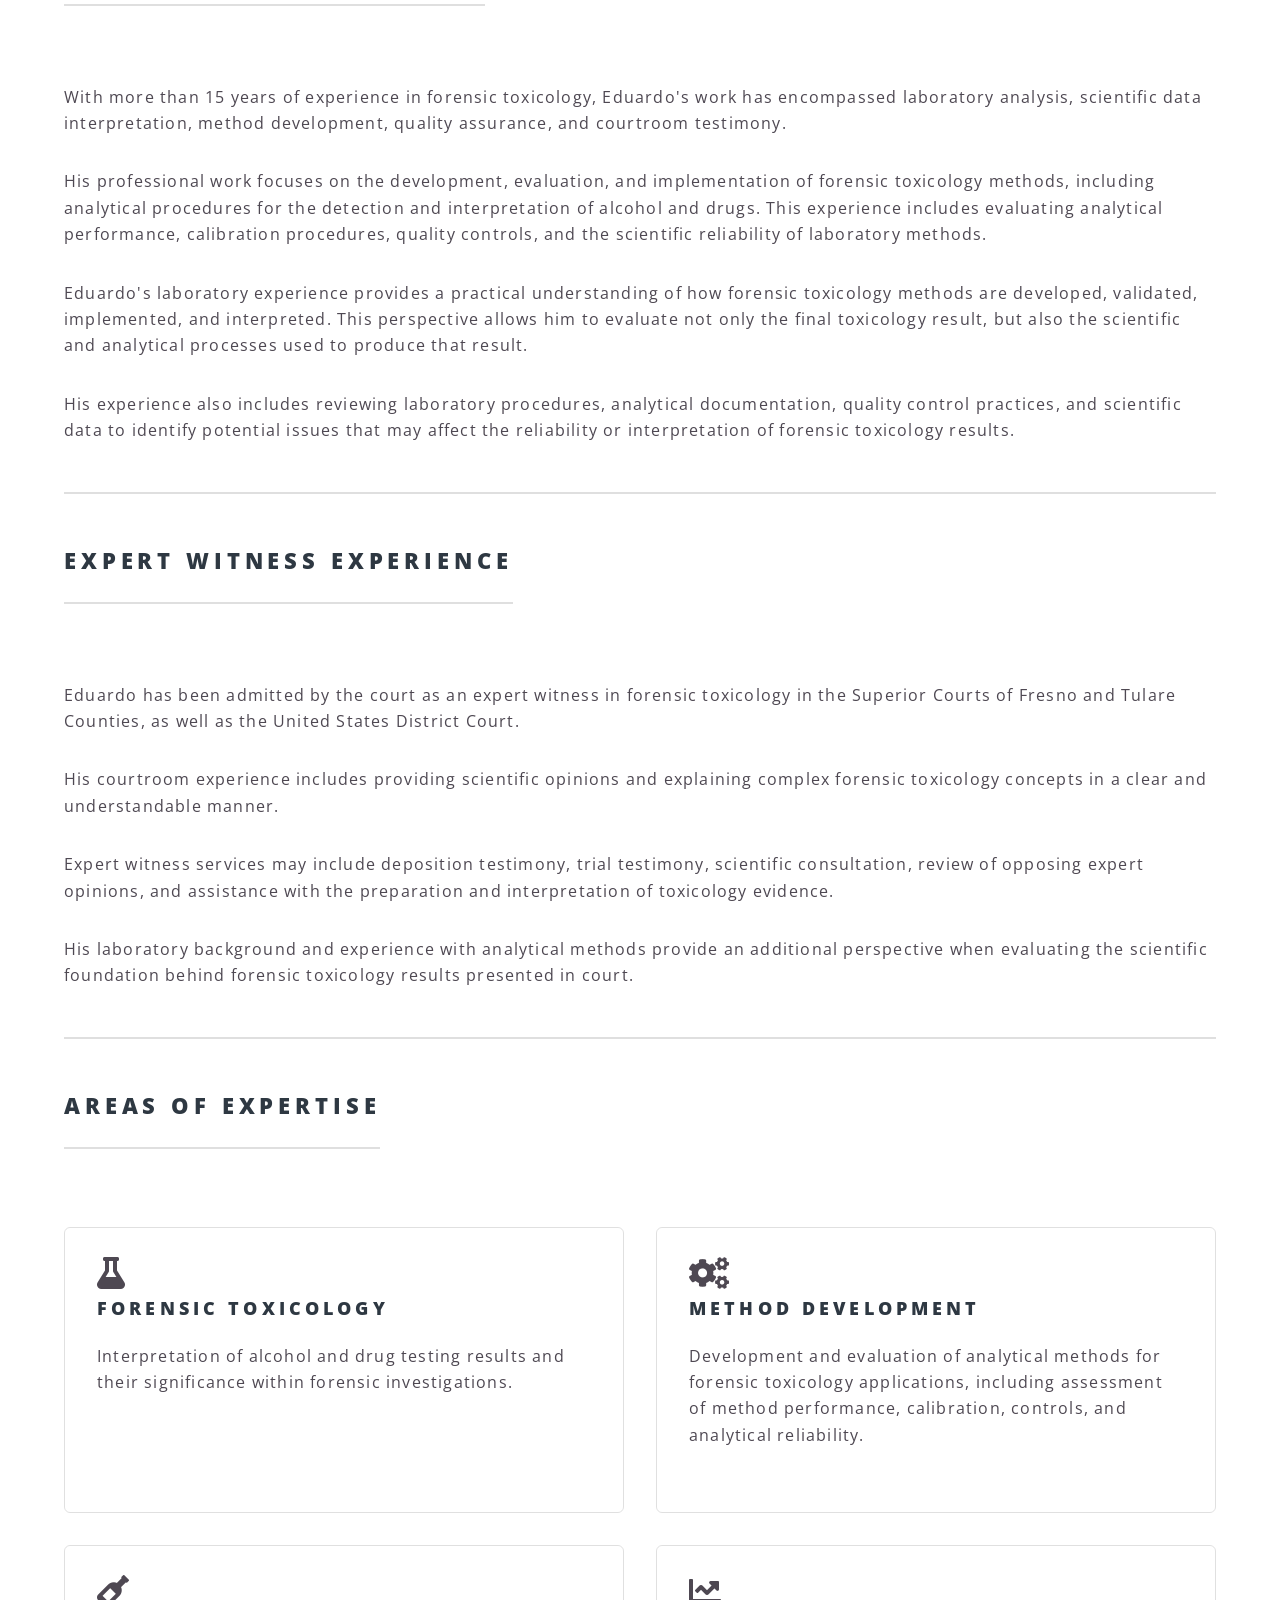
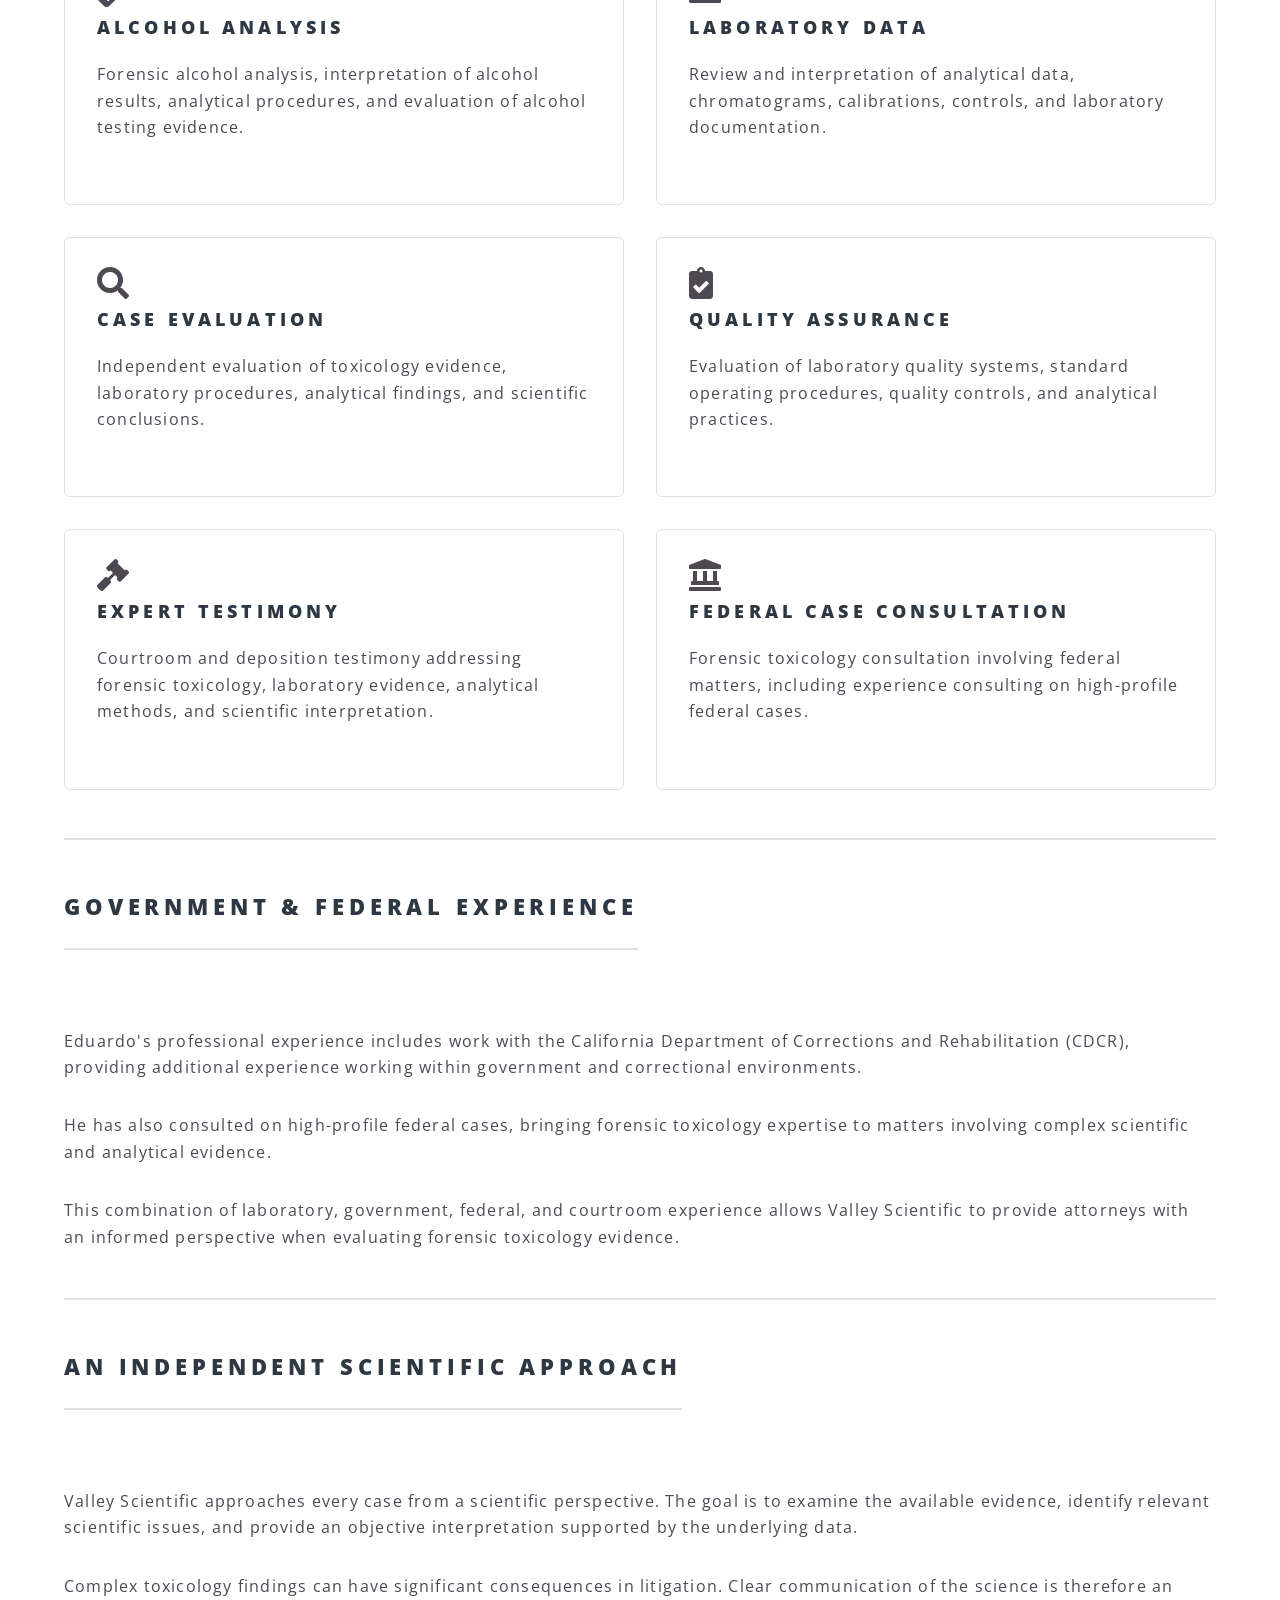
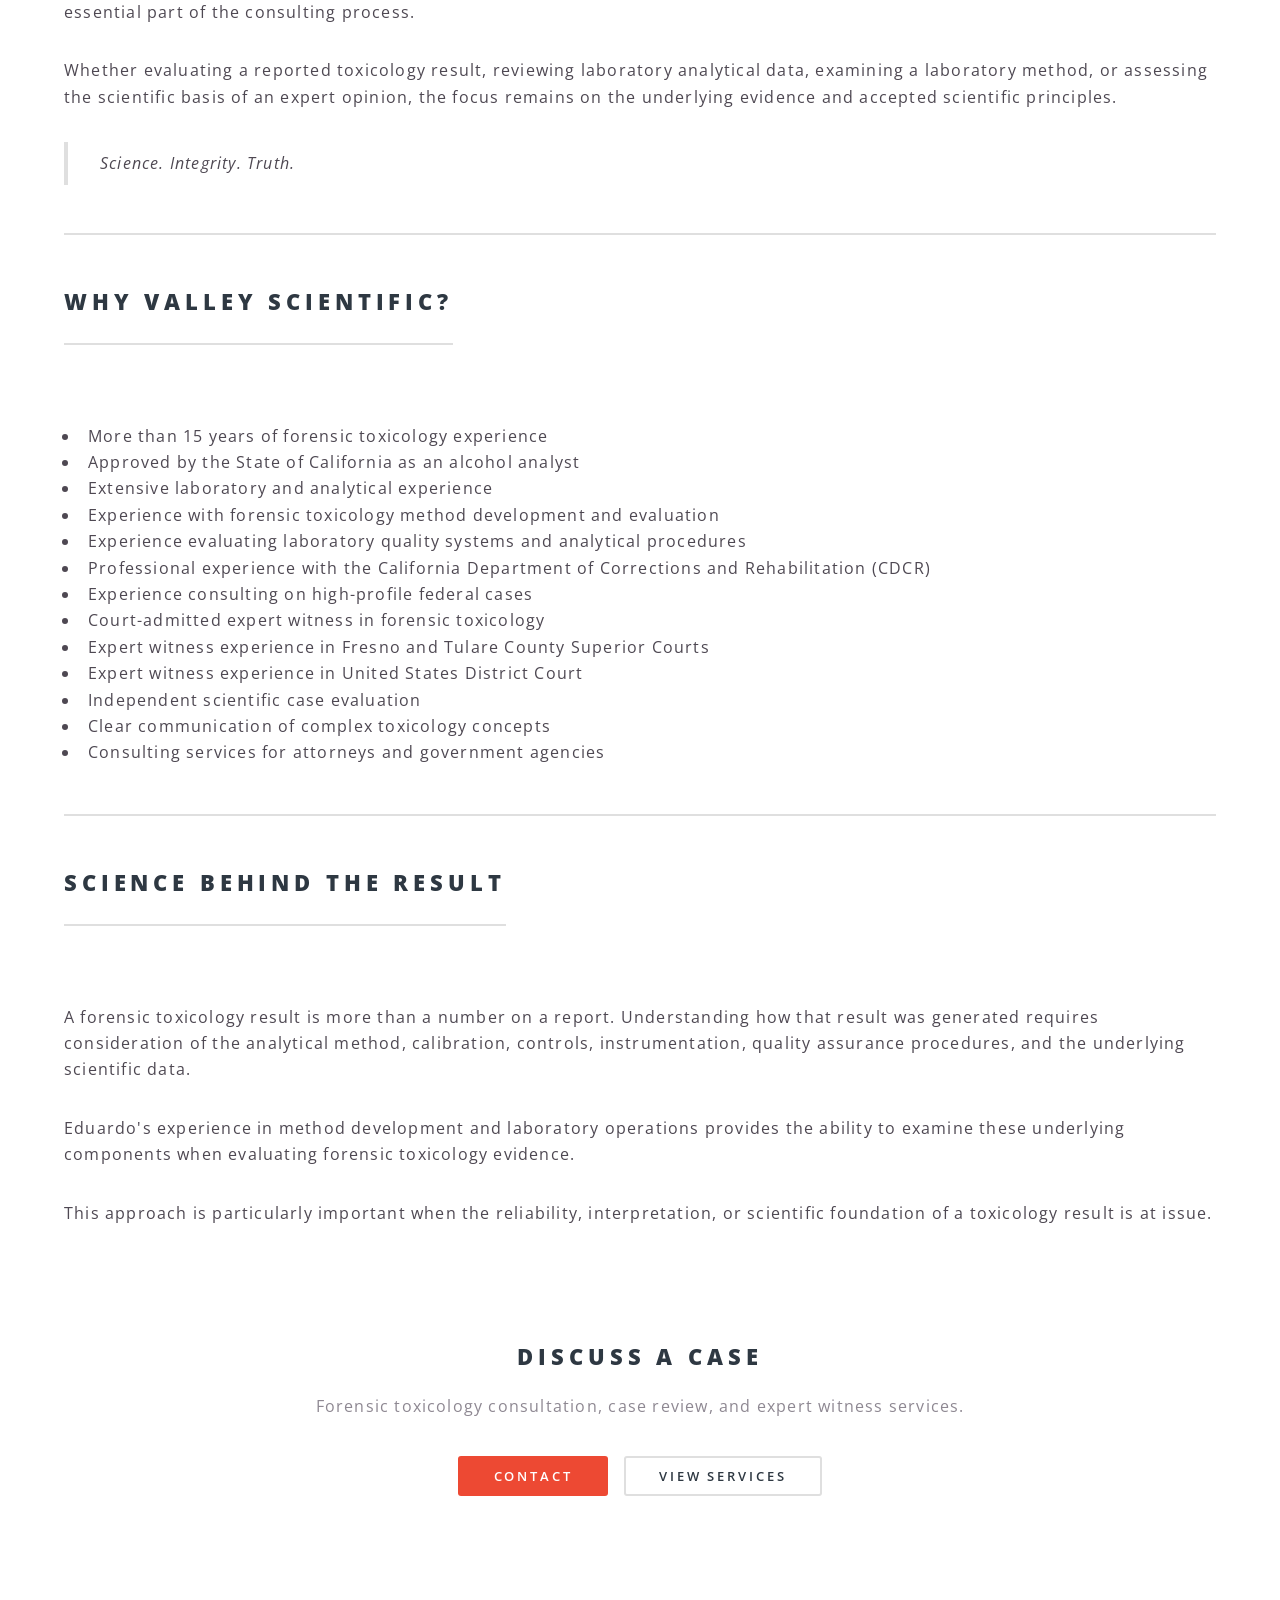
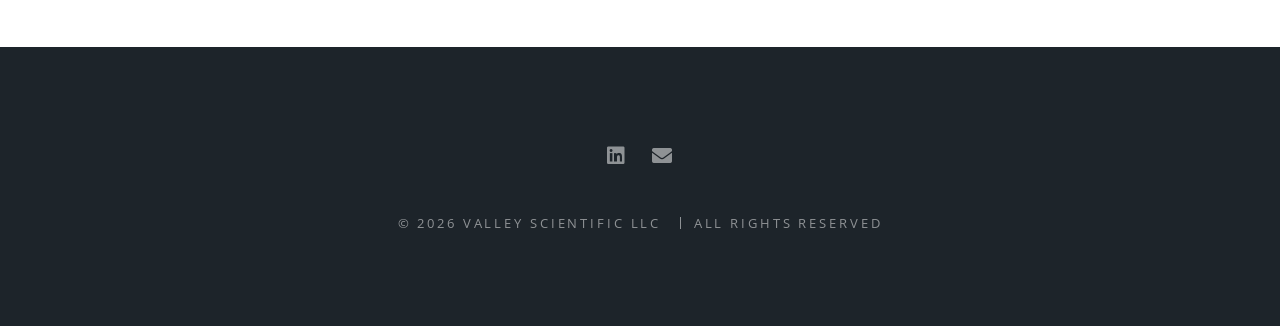
==== commit 5ebdbdb2: "Update About.html" ====
--- a/About.html
+++ b/About.html
@@ -156,8 +156,60 @@
                             individual cases.
                         </p>
 
-
                     </div>
+
+                </section>
+
+
+
+                <hr />
+
+
+
+                <!-- =========================
+                     PROFESSIONAL CREDENTIALS
+                ========================== -->
+
+                <section>
+
+                    <header class="major">
+
+                        <h2>
+                            Professional Credentials
+                        </h2>
+
+                    </header>
+
+
+                    <p>
+                        Eduardo is approved by the State of California as an
+                        alcohol analyst and has extensive experience performing
+                        and evaluating forensic alcohol analysis.
+                    </p>
+
+
+                    <p>
+                        His professional experience includes work with the
+                        California Department of Corrections and Rehabilitation
+                        (CDCR), as well as consulting on high-profile federal
+                        cases involving forensic toxicology.
+                    </p>
+
+
+                    <p>
+                        Eduardo has also been admitted by the court as an expert
+                        witness in his field of forensic toxicology, including
+                        proceedings in the Superior Courts of Fresno and Tulare
+                        Counties and the United States District Court.
+                    </p>
+
+
+                    <p>
+                        These experiences provide a broad perspective spanning
+                        forensic laboratory operations, analytical methods,
+                        scientific interpretation, case consultation, and
+                        courtroom testimony.
+                    </p>
 
                 </section>
 
@@ -340,6 +392,26 @@
 
 
 
+                        <!-- ALCOHOL ANALYSIS -->
+
+                        <div>
+
+                            <span class="icon solid fa-wine-bottle"></span>
+
+                            <h3>
+                                Alcohol Analysis
+                            </h3>
+
+                            <p>
+                                Forensic alcohol analysis, interpretation of
+                                alcohol results, analytical procedures,
+                                and evaluation of alcohol testing evidence.
+                            </p>
+
+                        </div>
+
+
+
                         <!-- LABORATORY DATA -->
 
                         <div>
@@ -420,7 +492,71 @@
                         </div>
 
 
+
+                        <!-- FEDERAL CASES -->
+
+                        <div>
+
+                            <span class="icon solid fa-landmark"></span>
+
+                            <h3>
+                                Federal Case Consultation
+                            </h3>
+
+                            <p>
+                                Forensic toxicology consultation involving
+                                federal matters, including experience
+                                consulting on high-profile federal cases.
+                            </p>
+
+                        </div>
+
                     </div>
+
+                </section>
+
+
+
+                <hr />
+
+
+
+                <!-- =========================
+                     GOVERNMENT EXPERIENCE
+                ========================== -->
+
+                <section>
+
+                    <header class="major">
+
+                        <h2>
+                            Government & Federal Experience
+                        </h2>
+
+                    </header>
+
+
+                    <p>
+                        Eduardo's professional experience includes work with
+                        the California Department of Corrections and
+                        Rehabilitation (CDCR), providing additional experience
+                        working within government and correctional environments.
+                    </p>
+
+
+                    <p>
+                        He has also consulted on high-profile federal cases,
+                        bringing forensic toxicology expertise to matters
+                        involving complex scientific and analytical evidence.
+                    </p>
+
+
+                    <p>
+                        This combination of laboratory, government, federal,
+                        and courtroom experience allows Valley Scientific to
+                        provide attorneys with an informed perspective when
+                        evaluating forensic toxicology evidence.
+                    </p>
 
                 </section>
 
@@ -505,6 +641,10 @@
                         </li>
 
                         <li>
+                            Approved by the State of California as an alcohol analyst
+                        </li>
+
+                        <li>
                             Extensive laboratory and analytical experience
                         </li>
 
@@ -519,16 +659,25 @@
                         </li>
 
                         <li>
-                            Court-recognized expert witness experience
-                        </li>
-
-                        <li>
-                            Admitted as an expert witness in Fresno and
-                            Tulare County Superior Courts
-                        </li>
-
-                        <li>
-                            Admitted as an expert witness in United States
+                            Professional experience with the California
+                            Department of Corrections and Rehabilitation (CDCR)
+                        </li>
+
+                        <li>
+                            Experience consulting on high-profile federal cases
+                        </li>
+
+                        <li>
+                            Court-admitted expert witness in forensic toxicology
+                        </li>
+
+                        <li>
+                            Expert witness experience in Fresno and Tulare
+                            County Superior Courts
+                        </li>
+
+                        <li>
+                            Expert witness experience in United States
                             District Court
                         </li>
 
@@ -556,7 +705,7 @@
 
 
                 <!-- =========================
-                     PROFESSIONAL PHILOSOPHY
+                     SCIENCE BEHIND THE RESULT
                 ========================== -->
 
                 <section>
@@ -727,19 +876,12 @@
 ========================== -->
 
 <script src="assets/js/jquery.min.js"></script>
-
 <script src="assets/js/jquery.scrollex.min.js"></script>
-
 <script src="assets/js/jquery.scrolly.min.js"></script>
-
 <script src="assets/js/browser.min.js"></script>
-
 <script src="assets/js/breakpoints.min.js"></script>
-
 <script src="assets/js/util.js"></script>
-
 <script src="assets/js/main.js"></script>
-
 
 </body>
 </html>
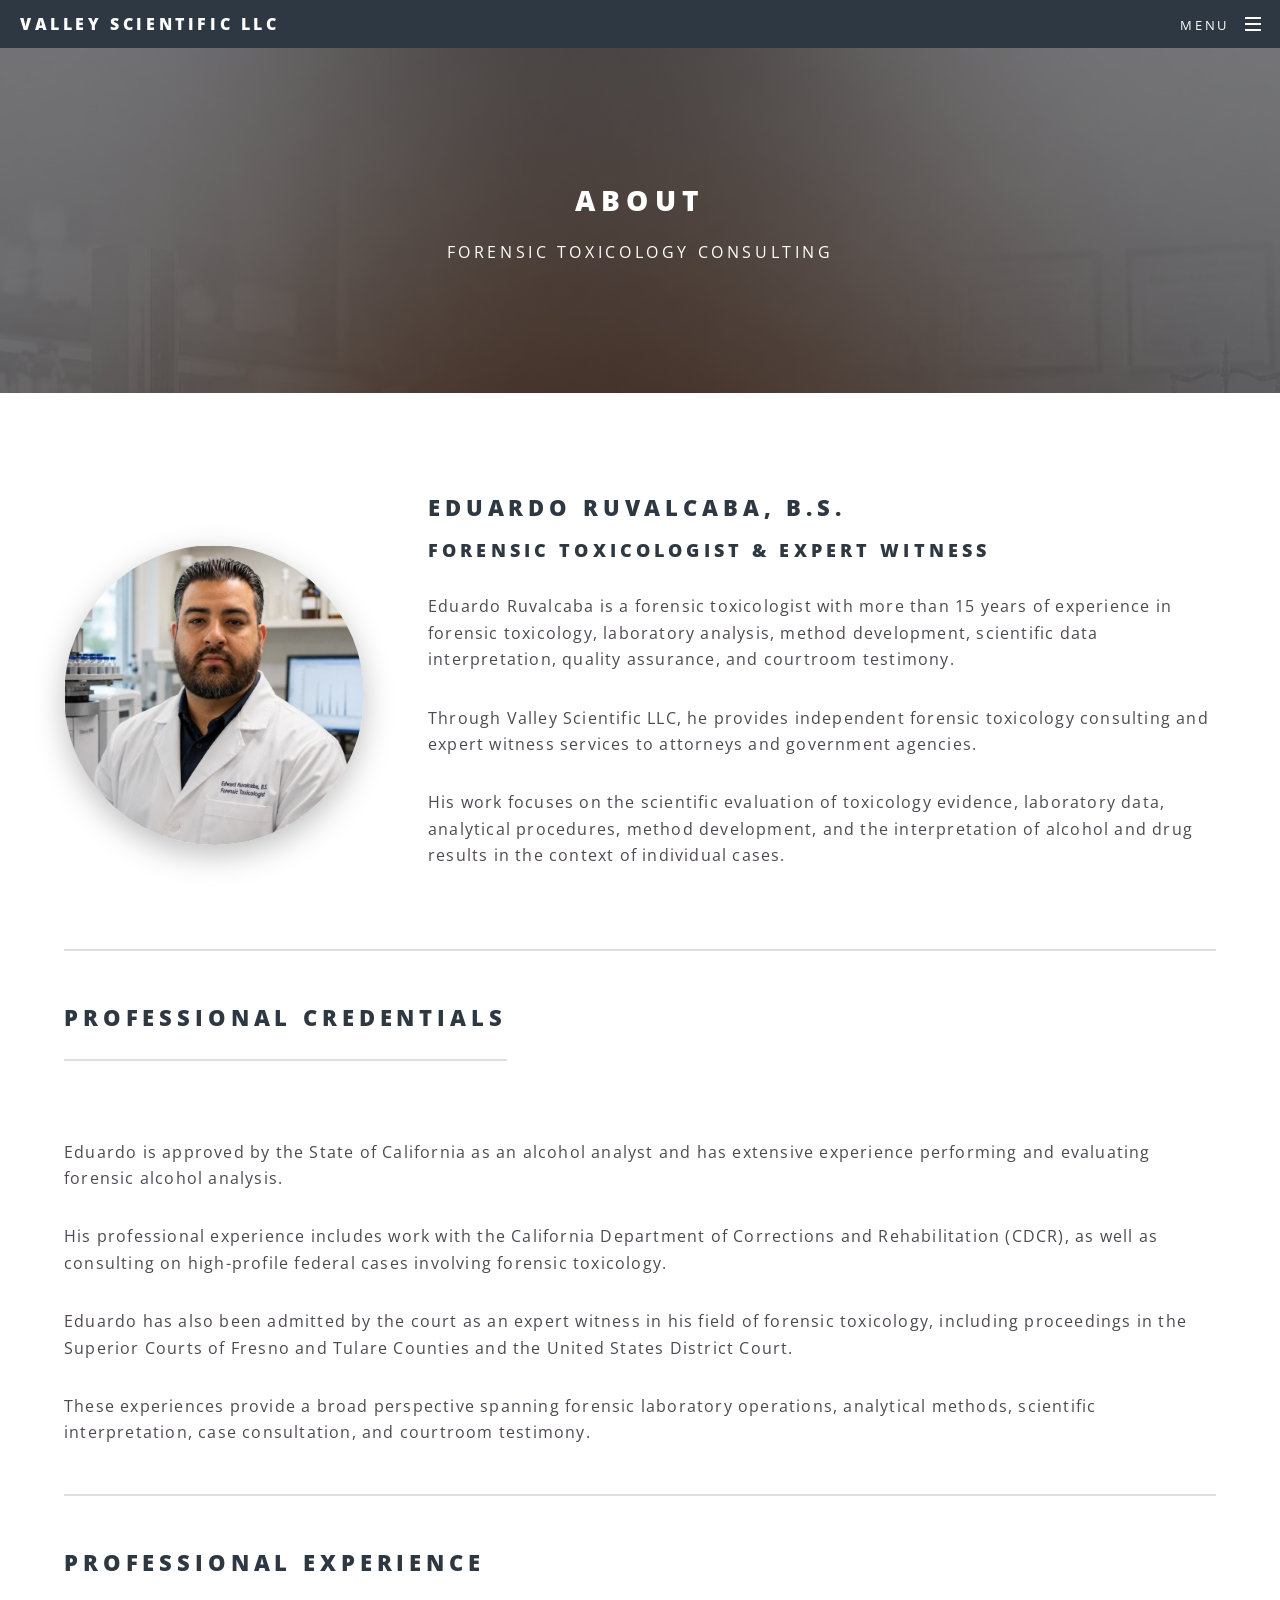
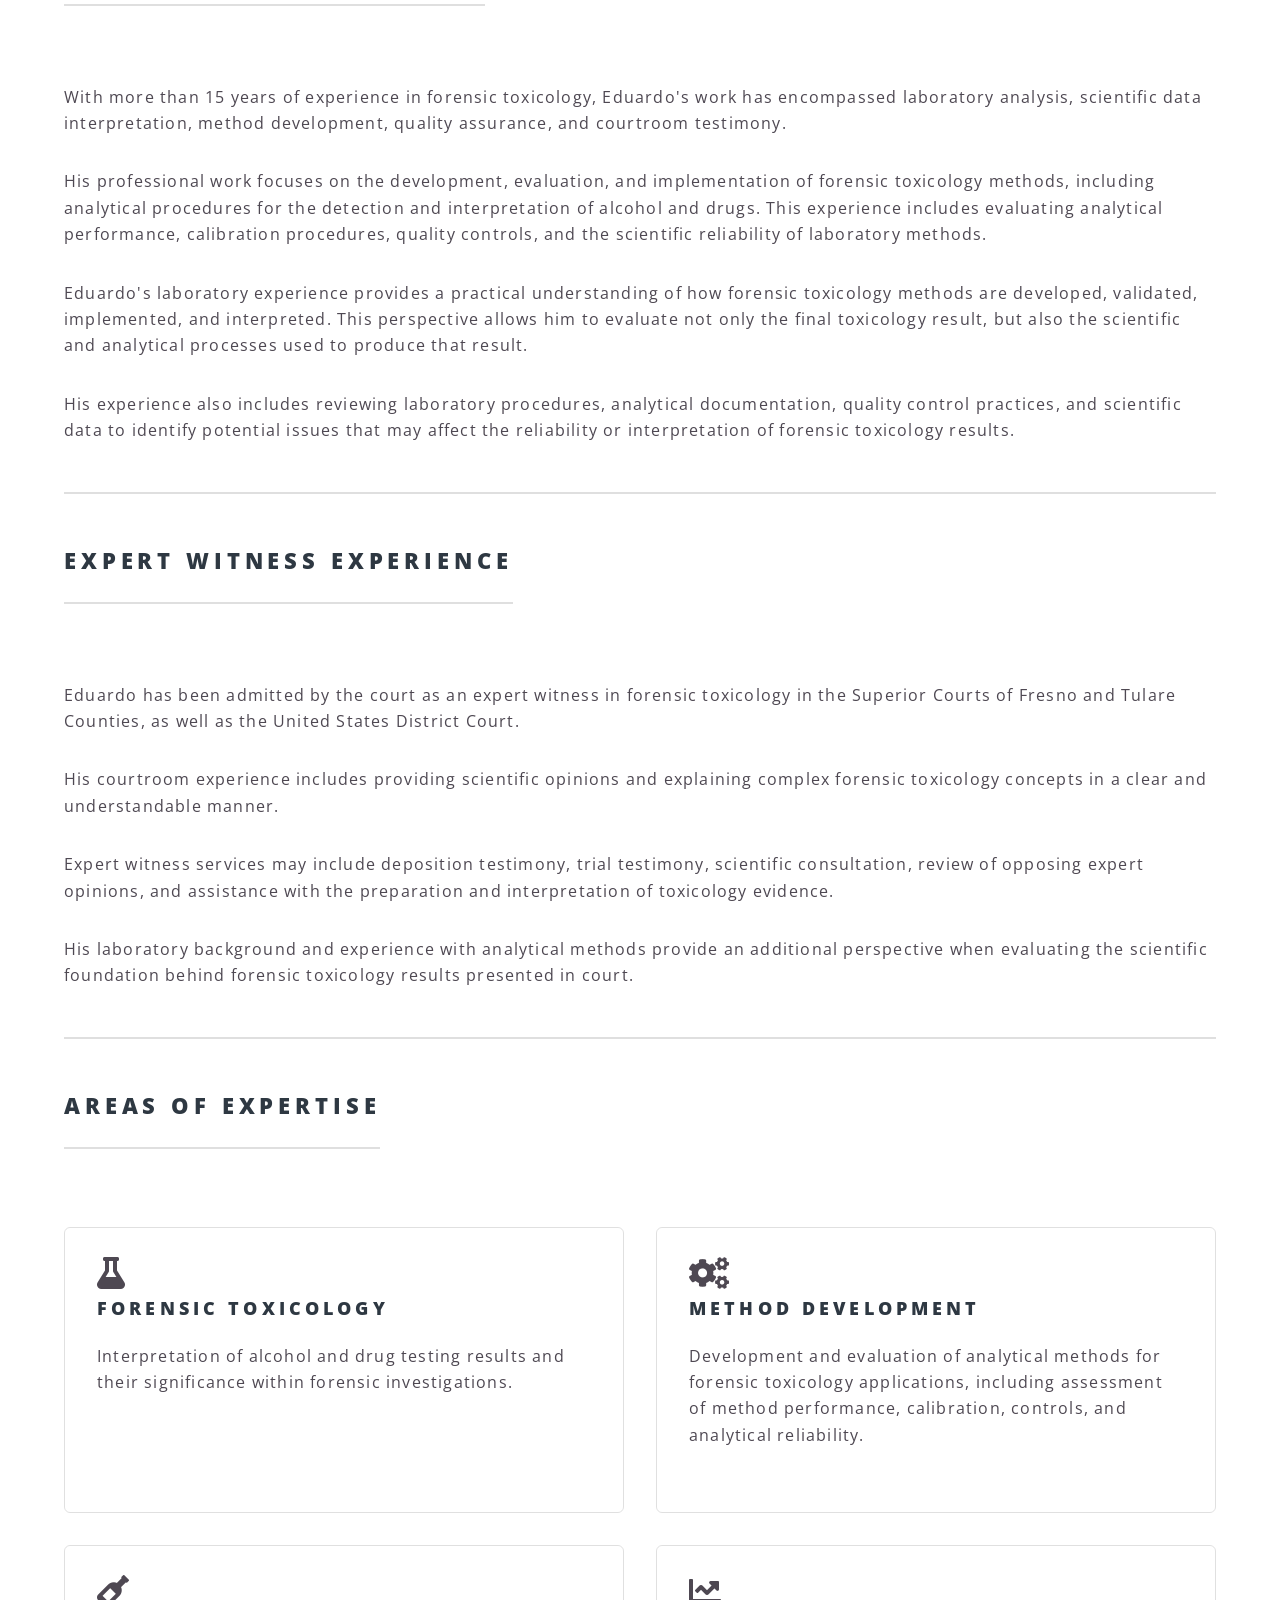
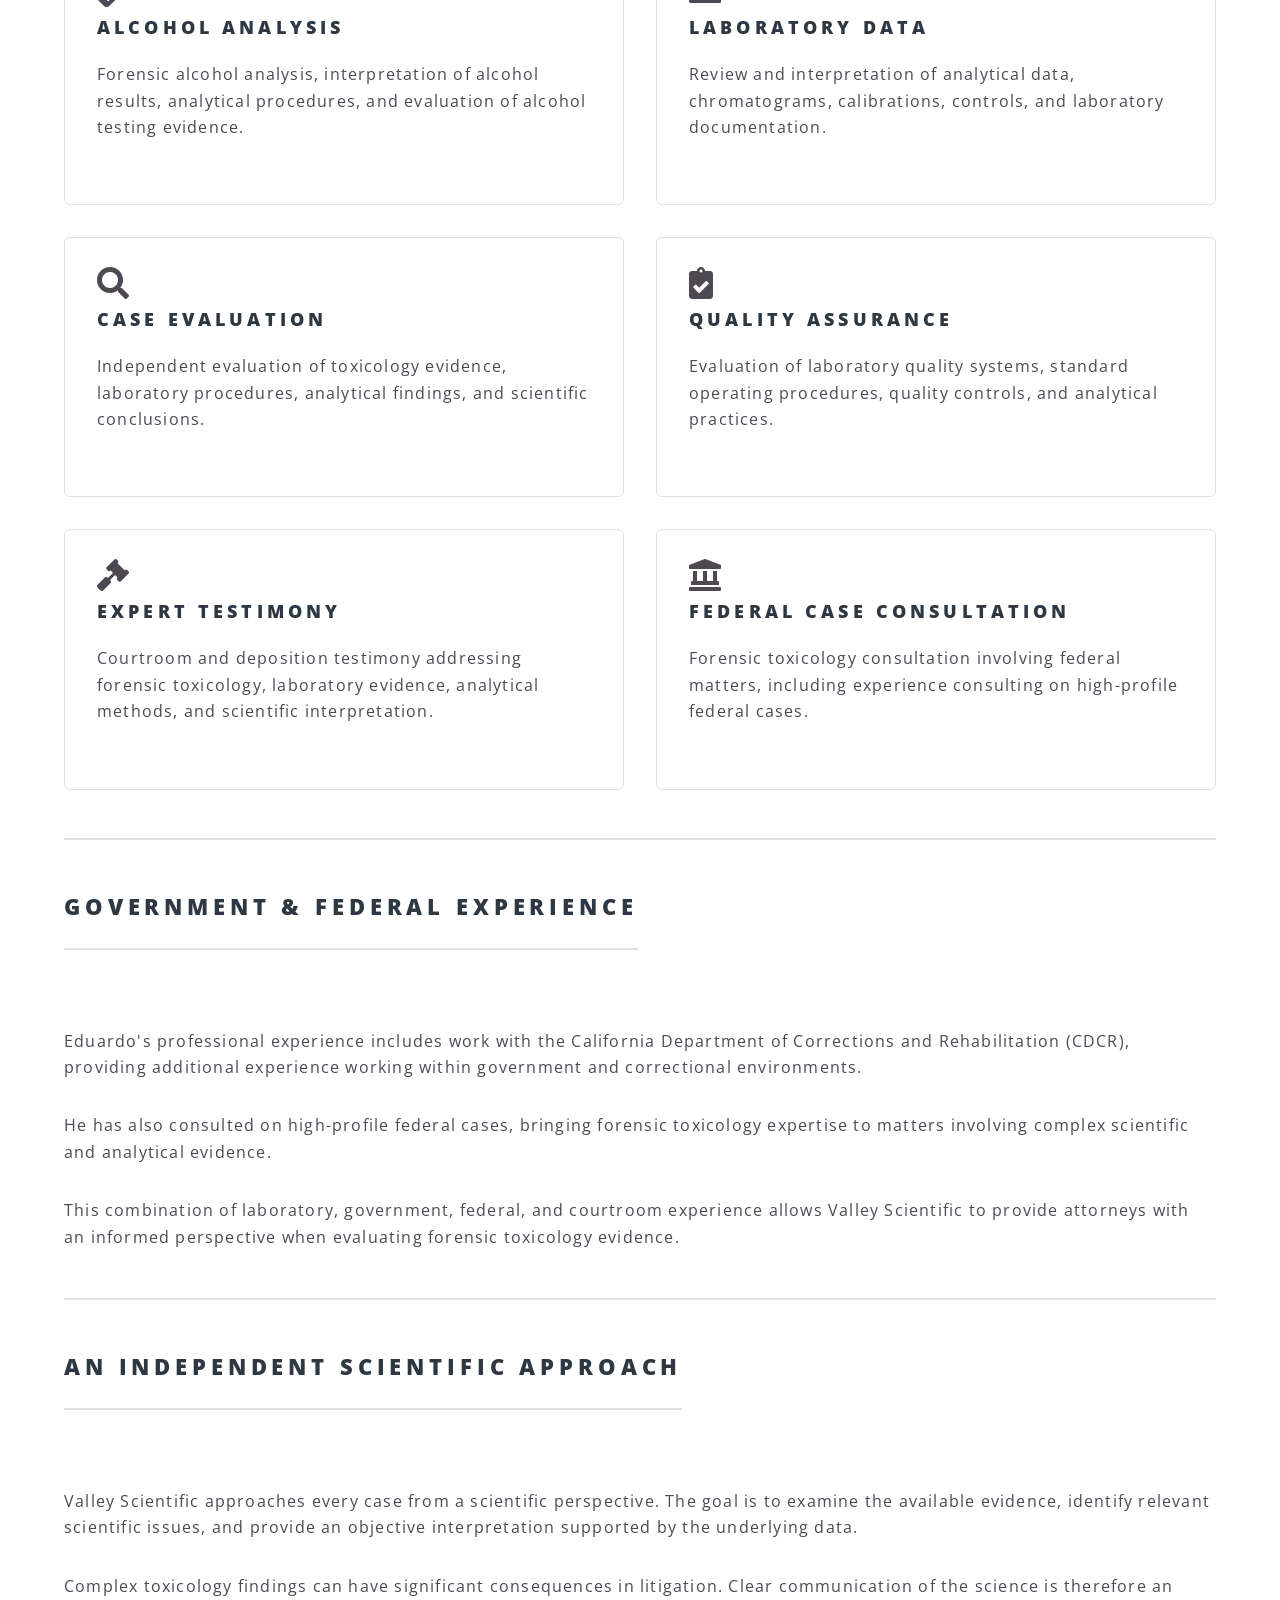
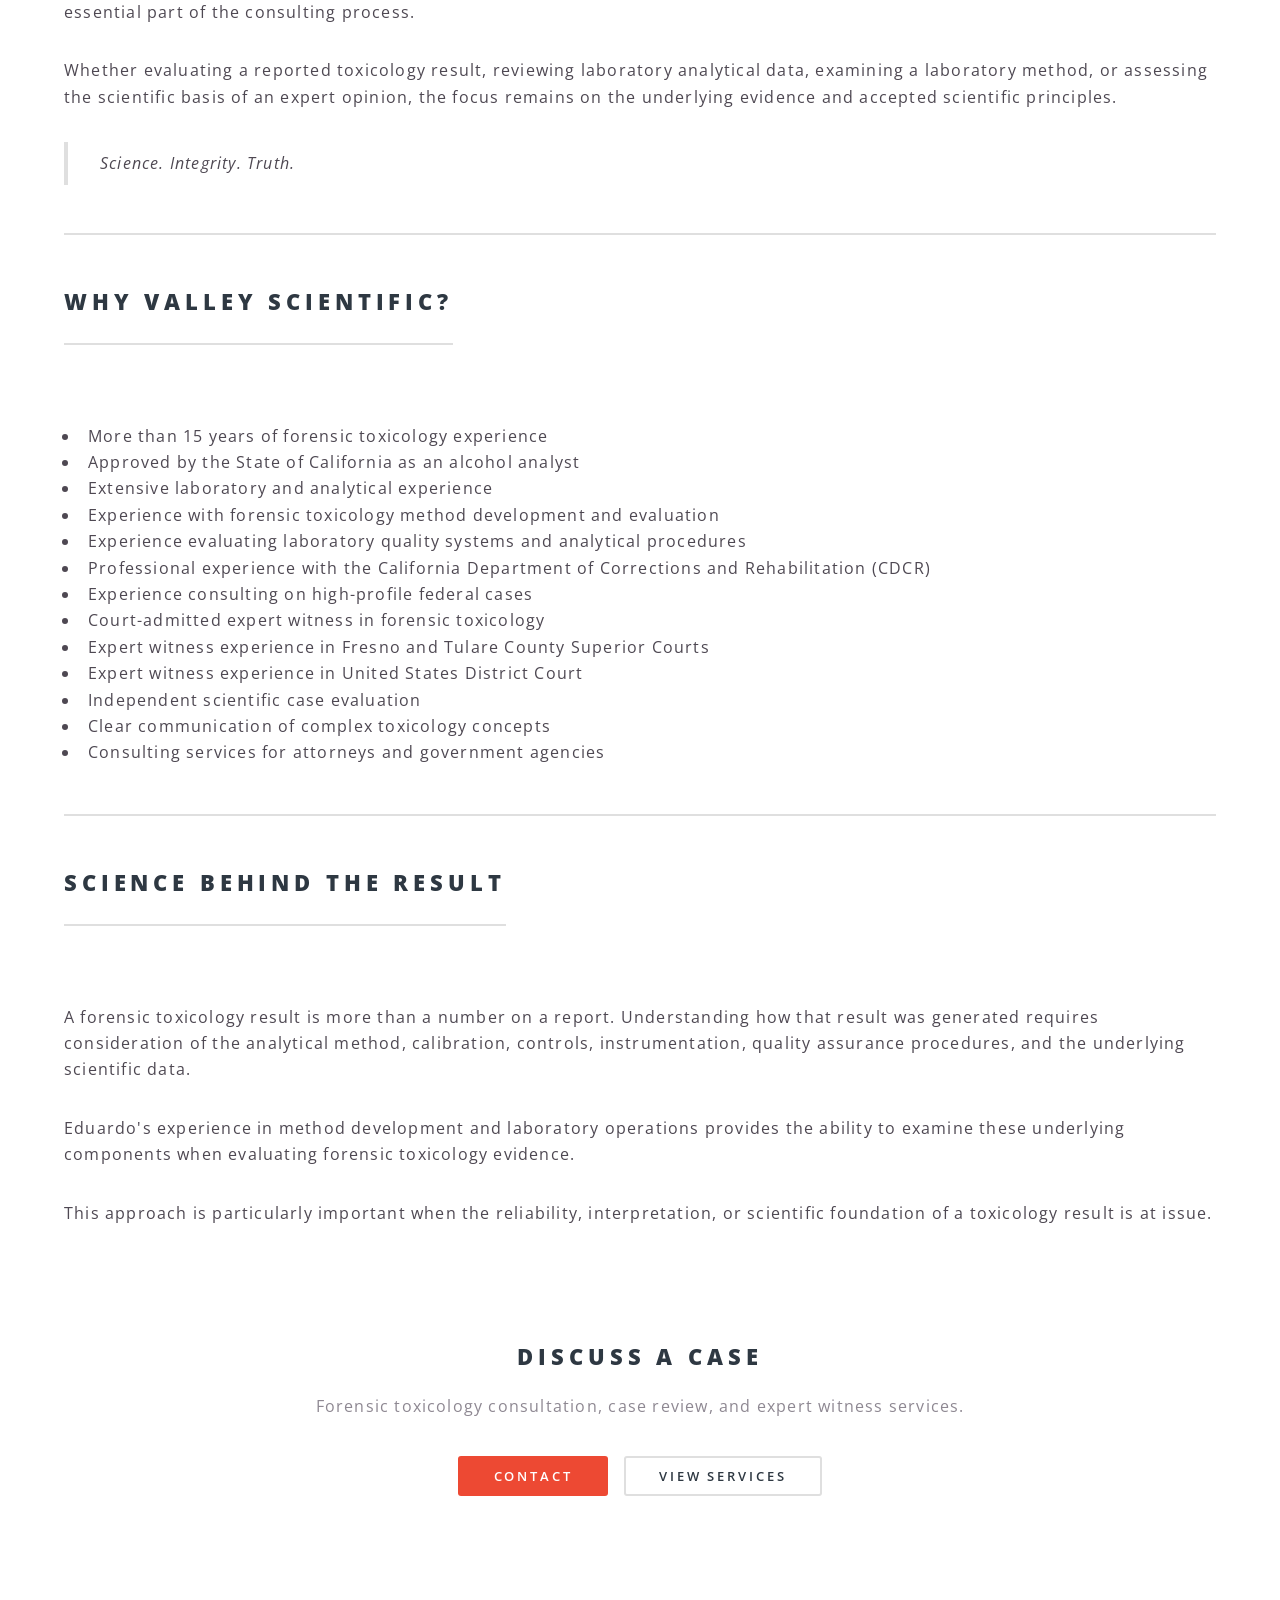
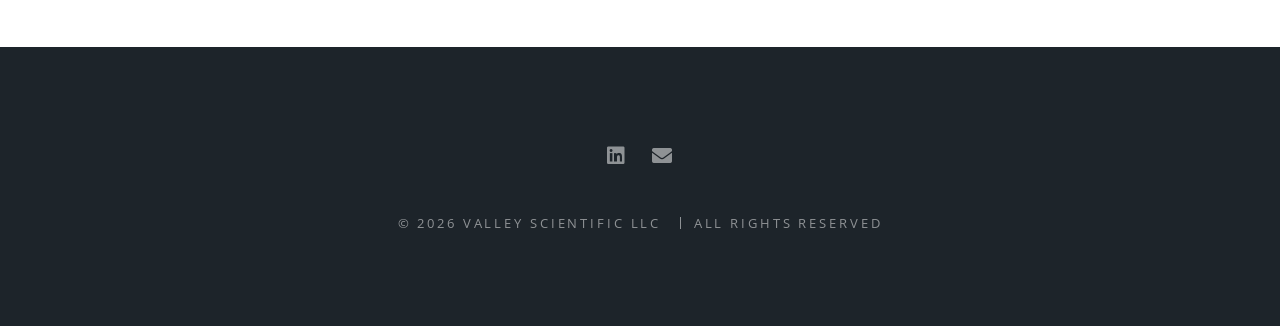
==== commit d29d71bc: "Update About.html" ====
--- a/About.html
+++ b/About.html
@@ -27,7 +27,7 @@
     <header id="header">
 
         <h1>
-            <a href="index.html">Valley Scientific</a>
+            <a href="index.html">Valley Scientific LLC</a>
         </h1>
 
         <nav id="nav">
@@ -85,10 +85,10 @@
 
         <header>
 
-            <h2>About Valley Scientific</h2>
+            <h2>About</h2>
 
             <p>
-                Independent Forensic Toxicology Consulting
+                Forensic Toxicology Consulting
             </p>
 
         </header>
